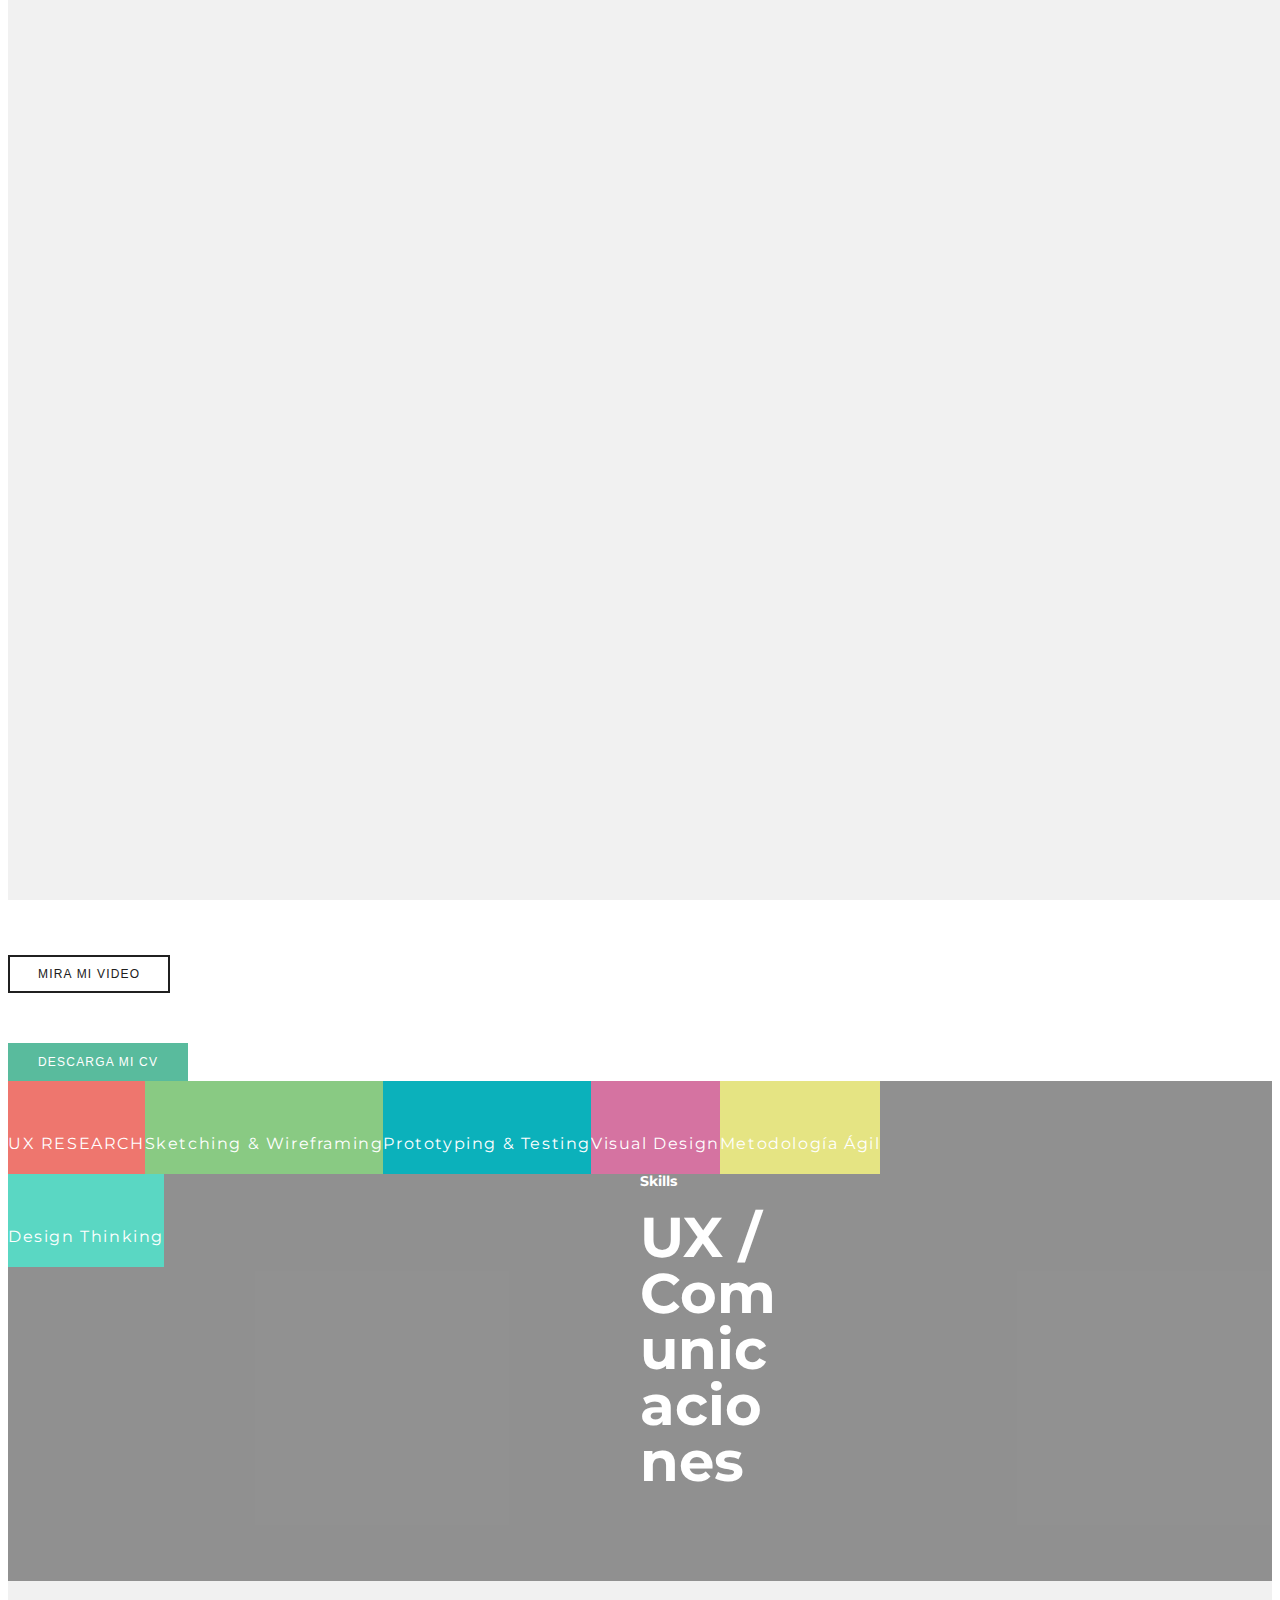
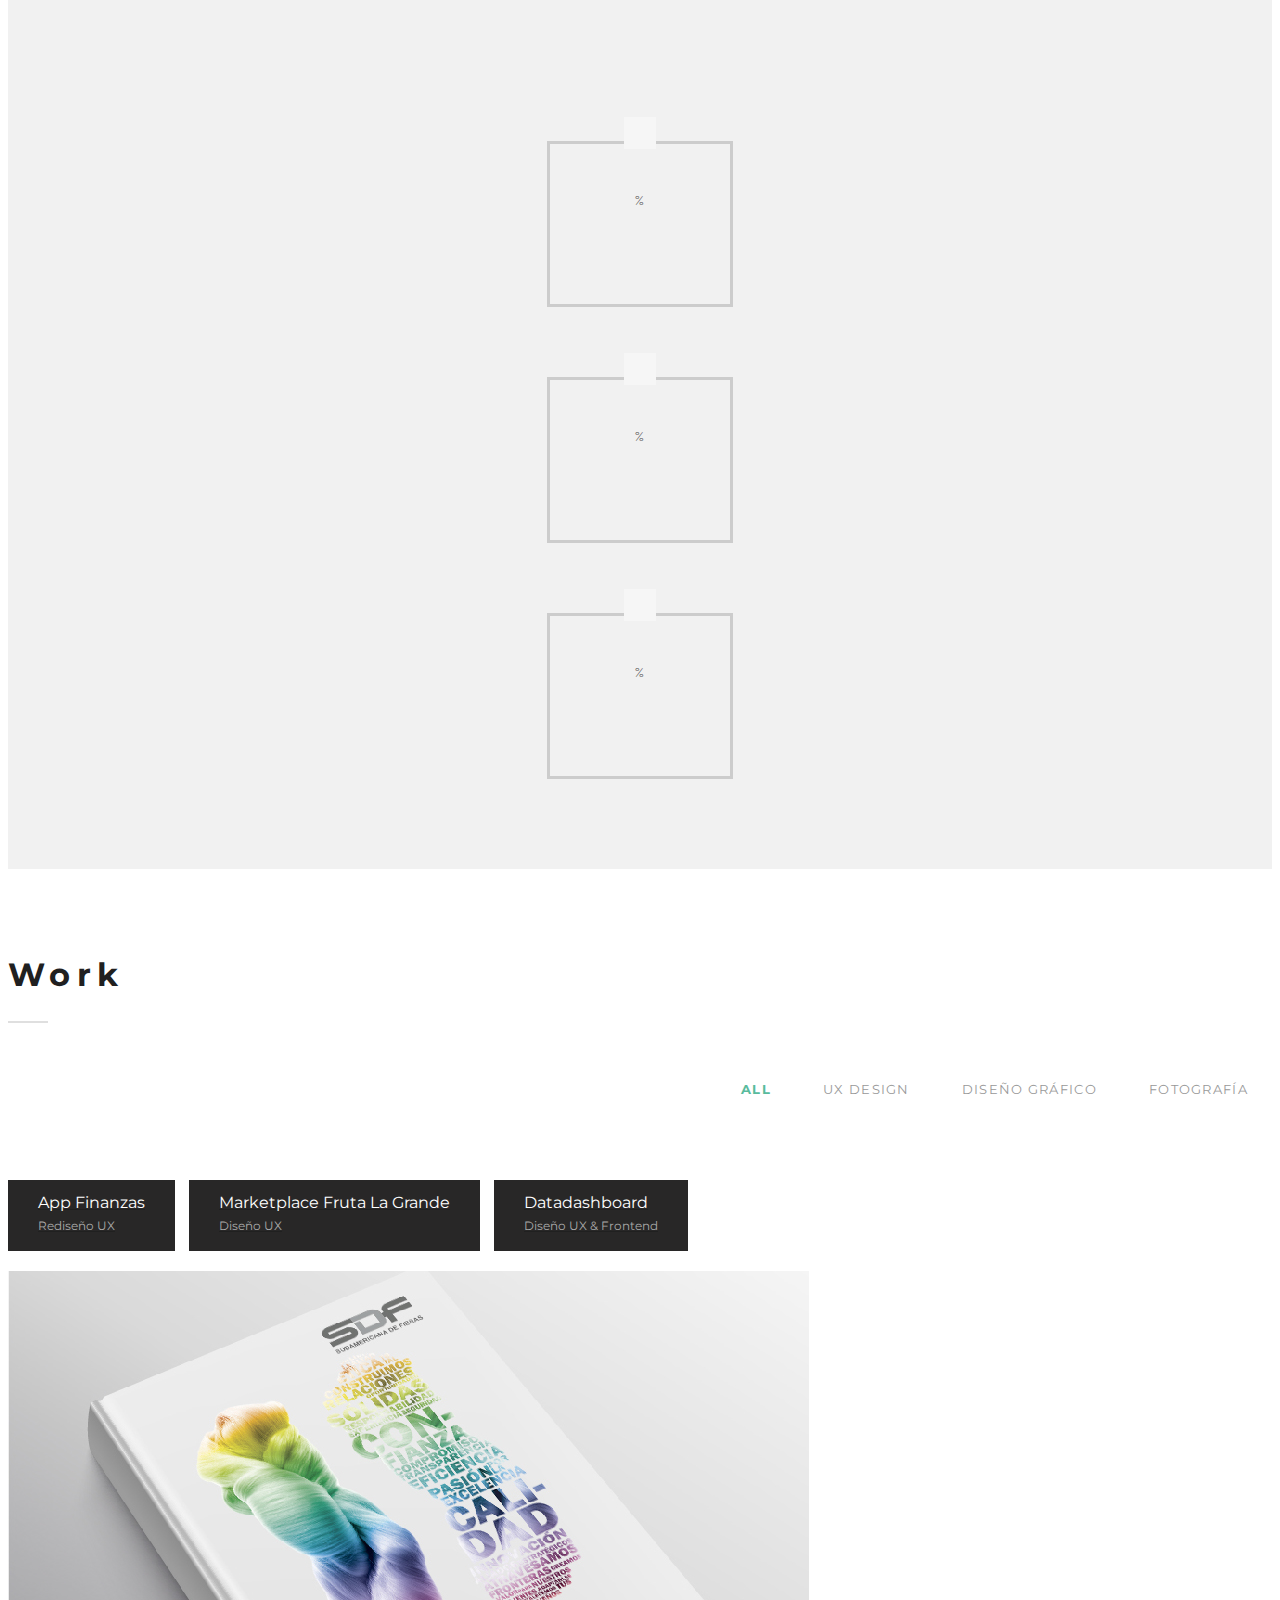
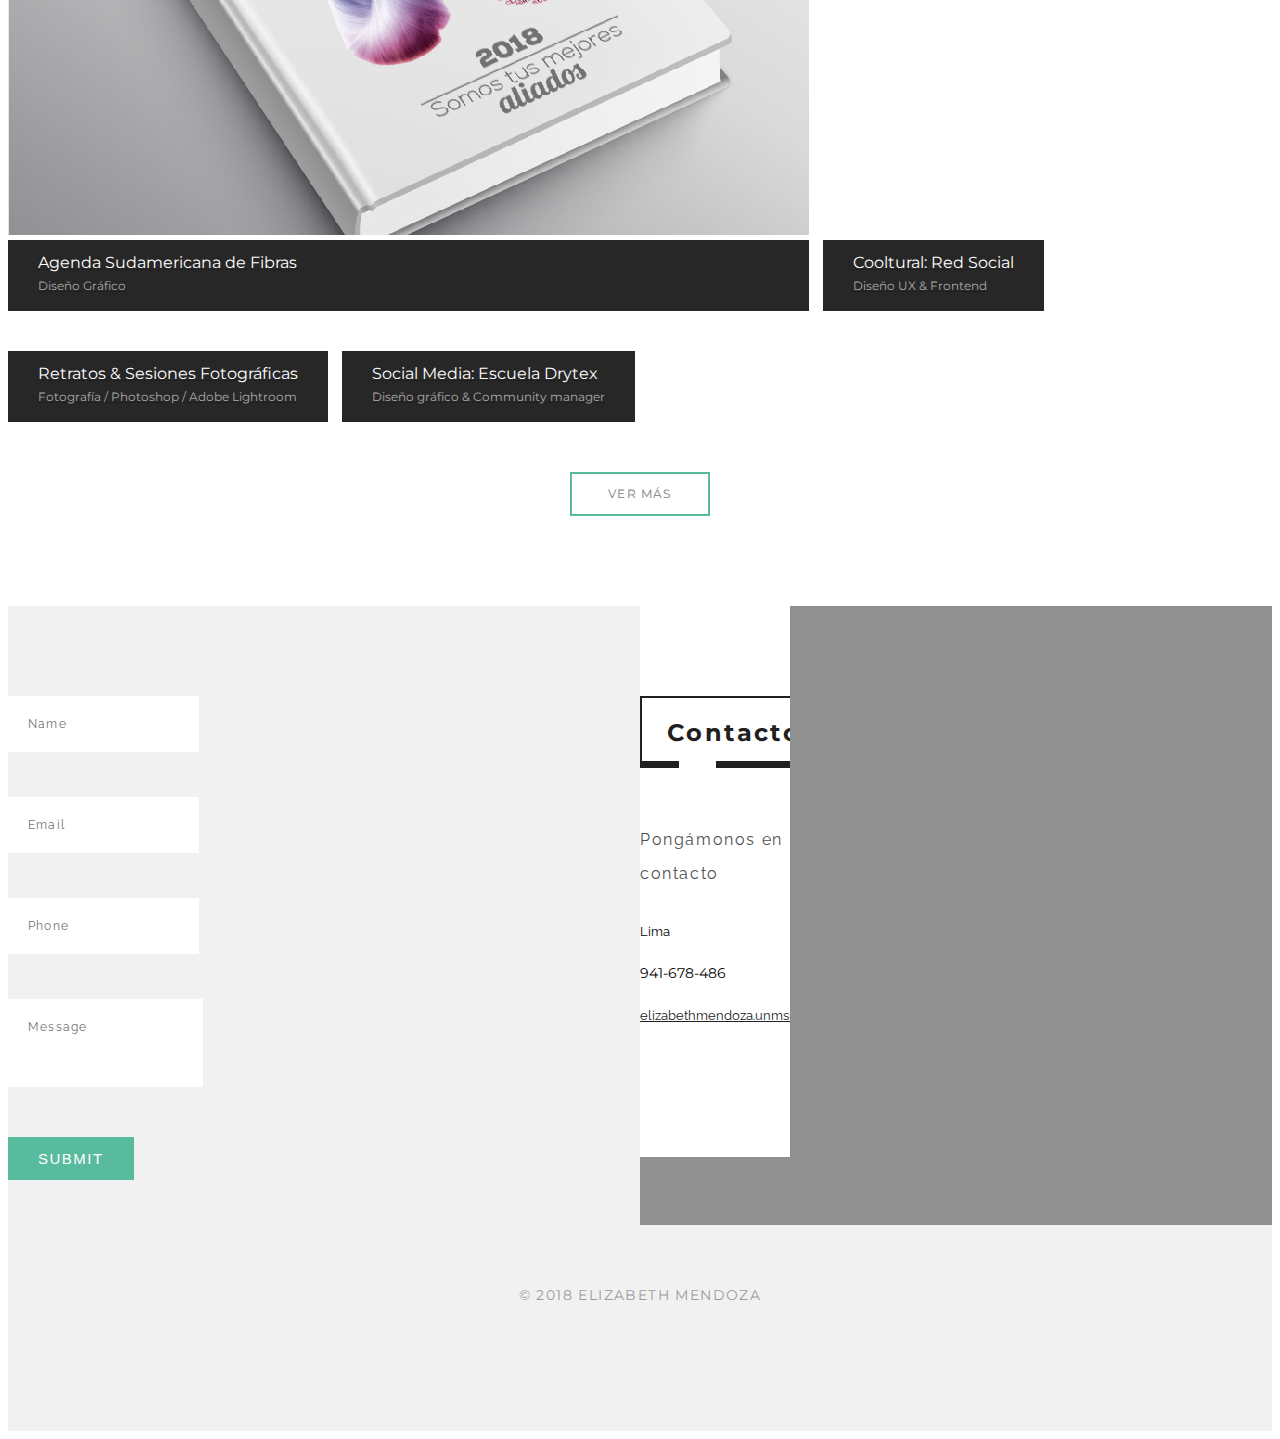
==== index.html @ 28c1a0e7 "Agregando meta tags og" ====
<!DOCTYPE html>
<html lang="en">

<head>
    <!--[if IE 9]>         <html class="ie9"> <![endif]-->
    <!-- Meta Data -->
    <!--[if IE]><meta http-equiv='X-UA-Compatible' content='IE=edge,chrome=1'><![endif]-->
    <meta name="viewport" content="width=device-width, initial-scale=1.0, maximum-scale=1.0" />
    <meta charset="utf-8" />
    <title>Elizabeth Mendoza</title>
    <!-- Core Meta Data -->
    <meta name="emendoza" content="emendoza">
    <!-- Open Graph Meta Data -->
    <meta property="og:type" content="website">
    <meta property="og:image" content="https://elment9.github.io/portfoliofinal/images/icon.png" /> 
    <!--Favicon-->
    <link rel="shortcut icon" type="image/png" href="images/icon.png" sizes="16x16">
    <link rel="shortcut icon" href="images/icon.png" type="image/x-icon" />
    <link rel="apple-touch-icon" sizes="144x144" href="images/icon.png">
    <link rel="apple-touch-icon" sizes="114x114" href="images/icon.png">
    <link rel="apple-touch-icon" sizes="72x72" href="images/icon.png">
    <link rel="apple-touch-icon" sizes="57x57" href="images/icon.png">
    <link rel="icon" type="image.png" href="images/icon.png">
    <!-- Miniatura -->
    <link href="images/icon.png" rel="image_src" />
    <!--Loader-->
    <link rel="stylesheet" href="css/preloader/preloader.css" type="text/css" />
    <!--Framework Styles-->
    <link rel="stylesheet" href="css/bootstrap/bootstrap.min.css" type="text/css" />
    <!--Icons Styles-->
    <link rel="stylesheet" href="https://use.fontawesome.com/releases/v5.3.1/css/all.css" integrity="sha384-mzrmE5qonljUremFsqc01SB46JvROS7bZs3IO2EmfFsd15uHvIt+Y8vEf7N7fWAU"
        crossorigin="anonymous">
    <link rel="stylesheet" href="css/icons/ionicons.min.css" type="text/css" />
    <!--animation-->
    <link rel="stylesheet" href="css/animate.css" type="text/css" />
    <!--Venders Styles-->
    <link rel="stylesheet" href="css/owl/owl.carousel.css" type="text/css" />
    <link rel="stylesheet" href="css/cubeportfolio/cubeportfolio.min.css" type="text/css" />
    <link rel="stylesheet" href="css/nav/navigation-top.css" type="text/css" />
    <link rel="stylesheet" href="css/scrollbar/jquery.mCustomScrollbar.css" type="text/css" />
    <link rel="stylesheet" href="css/popup/magnific-popup.css" type="text/css" />
    <link rel="stylesheet" href="css/animated-headlines/animated-headlines.css" type="text/css" />

    <!--Default Styles-->
    <link rel="stylesheet" href="css/styles.css" type="text/css" />
    <!-- LESS stylesheet for managing color presets -->
    <link rel="stylesheet" type="text/css" href="css/theme.css">
    <link rel="stylesheet" type="text/css" href="css/themes/default.css" data-color="" id="theme">

    <!--Responsive Styles-->
    <link rel="stylesheet" href="css/responsive.css" type="text/css" />
    <link rel="stylesheet" href="css/styleswitcher.css" type="text/css" />
    <link rel="stylesheet" href="css/custom-eli.css" type="text/css" />
     <!--HTML5 JS-->
    <!--[if lt IE 9]>
    <script src="http://html5shim.googlecode.com/svn/trunk/html5.js"></script>
    <![endif]-->
</head>

<body id="page" data-spy="scroll" data-target=".navbar-nav" data-offset="80" class="appear-animate">

    <!-- Preloader
          –––––––––––––––––––––––––––––––––––––––––––––––––– -->
    <div class="ip-header bgColor5">
        <div class="ip-logo">
            <img width="180px" src="https://media.giphy.com/media/xT9IgB5Q6QYqarxeIU/giphy.gif" alt="">
            <!-- <p>BIENVENID@</p> -->
        </div>
        <div class="ip-loader"> <svg class="ip-inner trans" width="60px" height="60px" viewBox="0 0 80 80">
                <path class="ip-loader-circlebg" d="M40,10C57.351,10,71,23.649,71,40.5S57.351,71,40.5,71 S10,57.351,10,40.5S23.649,10,40.5,10z" />
                <path id="ip-loader-circle" class="ip-loader-circle" d="M40,10C57.351,10,71,23.649,71,40.5S57.351,71,40.5,71 S10,57.351,10,40.5S23.649,10,40.5,10z" />
            </svg>
        </div>
    </div>
    <!--/ Preloader-->

    <!-- Style Changer
          –––––––––––––––––––––––––––––––––––––––––––––––––– -->
    <div class="sidePanel">
        <div id="panelContent">
            <h3>Estoy en Linkedin</h3>
            <div id="style-changer" class="sliding-panel">
                <ul class="list-unstyled colors-container">
                    <a href="https://www.linkedin.com/in/elizabethmendozat/" target="_blank"><i width="60px" class="icon fab fa-linkedin"></i></a>
                    <!-- <li class="color-changer"> <a data-color="dark-blue" title="blue: #5355ae" style="background: #5355ae;"></a>
                    </li>
                    <li class="color-changer"> <a data-color="red" title="green: #ed4343" style="background: #ed4343;"></a>
                    </li>
                    <li class="color-changer"> <a data-color="light-green" title="red: #59bb9d" style="background: #59bb9d;"></a>
                    </li>
                    <li class="color-changer"> <a data-color="golden" title="gold: #a79759" style="background: #a79759;"></a>
                    </li>
                    <li class="color-changer"> <a data-color="green" title="orange: #68b560" style="background: #68b560;"></a>
                    </li>
                    <li class="color-changer"> <a data-color="violet" title="purple: #9e66b9" style="background: #9e66b9;"></a>
                    </li>
                    <li class="color-changer"> <a data-color="sky-blue" title="olive: #1fa3bb" style="background: #1fa3bb;"></a>
                    </li>
                    <li class="color-changer"> <a data-color="blue" title="pink: #0a59aa" style="background: #0a59aa;"></a>
                    </li> -->
                </ul>
            </div>
        </div>
        <div id="panelHandle"> <span class="far fa-smile-wink"></span></div>
    </div>
    <!--/ Style Changer-->

    <!-- Header
          –––––––––––––––––––––––––––––––––––––––––––––––––– -->
    <header>
        <!--Navigation-->
        <nav id="nav-top">
            <div class="navbar navbar-nav navbar-fixed-top" role="navigation">
                <div class="container-fluid">
                    <div class="navbar-header">
                        <button type="button" class="navbar-toggle" data-toggle="collapse" data-target=".navbar-collapse">
                            <span></span> <span></span> <span></span> </button>
                        <a class="navbar-brand overlay-header-logo" href="#home"> <img src="images/logo/logowhite.png"
                                alt="logo" role="banner"></a> <a class="navbar-brand normal-header-logo" href="#home">
                            <img src="images/logo/logoblack.png" alt="logo" role="banner"></a> </div>
                    <div class="collapse navbar-collapse navbar-right" id="navigation-menu">
                        <ul class="nav navbar-nav">
                            <li class="active home"><a href="#home">Home</a></li>
                            <li><a href="#about-us">Sobre mi</a></li>
                            <li><a href="#services">Mis habilidades</a></li>
                            <li><a href="#portfolio">Proyectos</a></li>
                            <li><a href="#contact">Contacto</a></li>
                            <!-- <li><a href="http://themeforest.net/item/engage-one-page-for-agency-interior-portfolio/12128981">Buy</a></li> -->

                        </ul>
                    </div>
                </div>
            </div>
        </nav>
        <!--/ Navigation-->
    </header>
    <!--/ Header -->

    <div id="pageWrapper" class="en-portfolio">
        <!-- Content Wrapper
          –––––––––––––––––––––––––––––––––––––––––––––––––– -->
        <div class="contentWrapper">
            <!-- Home Section
          –––––––––––––––––––––––––––––––––––––––––––––––––– -->
            <section id="home" class="mainBanner banner-2 parallax clearfix" data-background="images/slider/20.jpg">
                <div class="parallax-overlay bg-strip"></div>
                <div class="container-fluid">
                    <div class="row">
                        <div class="col-lg-8 col-md-8 col-md-offset-2">
                            <div class="mainBanner-content text-center text-uppercase">
                                <p>HOLA, SOY</p>
                                <h1>ELIZABETH</h1>
                                <!-- <p><span>A Freelance</span> <span id="js-rotating" data-animation="rotateInDownLeft">Designer,
                                        Developer, Consultant, Artist</span> </p> -->
                                <p>Diseño experiencias intuitivas para transformar el mundo</p>
                                <a href="#about-us" class="btn-bdr move marT50">¡EMPECEMOS!</a> <span class="downArrow"><img
                                        src="images/others/down-arrow.png" alt="down arrow"></span>
                            </div>
                        </div>
                    </div>
                </div>
            </section>
            <!--/ Home Section-->

            <!-- About us
          –––––––––––––––––––––––––––––––––––––––––––––––––– -->
            <section id="about-us" class="clearfix">
                <div class="container">
                    <div class="row row-padding">
                        <div class="col-sm-5 col-sm-offset-7">
                            <!--Section Title-->
                            <div class="heading wow fadeIn" data-wow-delay=".2s" data-wow-duration="1s">
                                <div class="title-style-3">
                                    <h2 class="text-uppercase"> Conóceme</h2>
                                    <span class="title-spt"></span>
                                </div>
                                <p>UX Designer por Laboratoria. Comunicadora Social con experiencia en medios, agencias
                                    de comunicación y organizaciones del sector privado.</p>
                                <p>Me apasiona aprender algo nuevo cada día y diseñar soluciones que puedan impactar,
                                    de forma positiva, en la experiencia digital de las personas.</p>
                                <p>La perseverancia, la curiosidad y la empatía me definen. Trabajo muy bien en equipo
                                    y me adapto a diferentes situaciones. Me gusta el arte, la fotografía, los viajes y
                                    la música.</p>
                            </div>
                            <div class="text-center progress-wrapper marT50 wow fadeIn">
                                <a href="http://vimeo.com/14912890" class="cbp-caption cbp-lightbox"><input type="submit"
                                        class="submit btn btn-dark" value="Mira mi video"></a>
                            </div>
                            <div class="text-center progress-wrapper marT50 wow fadeIn">
                                <a href="https://drive.google.com/file/d/1QUHugCWoCpnJ5gyFdbjuTIOd7I9IrKCa/view?usp=sharing" target="_blank"><input type="submit"
                                        class="submit btn btn-dark" id="cv-btn" value="Descarga mi CV"></a>
                            </div>

                            <!--/ Section Title-->
                            <!--Progress bar-->
                            <!-- <div class="col-sm-11">
                                <div class="progress-wrapper marT50 wow fadeIn" data-wow-delay=".2s" data-wow-duration="1s">
                                    <h5>I AM GOOD AT</h5>
                                    <div class="skills marT50">
                                        <ul class="skill-bar">
                                            <li class="active progress">
                                                <div class="skill-bar-wrap">
                                                    <div data-width="80" class="progress-bar text-uppercase" data-name="Branding"></div>
                                                </div>
                                            </li>
                                            <li class="active progress">
                                                <div class="skill-bar-wrap">
                                                    <div data-width="100" class="progress-bar text-uppercase" data-name="Web Design"></div>
                                                </div>
                                            </li>
                                            <li class="active progress">
                                                <div class="skill-bar-wrap">
                                                    <div data-width="85" class="progress-bar text-uppercase" data-name="Graphic Design">
                                                    </div>
                                                </div>
                                            </li>
                                        </ul>
                                    </div>
                                </div>
                            </div> -->
                            <!--/ Progress bar-->
                        </div>
                    </div>
                </div>
                <!--Left Image-->
                <div class="col-sm-6 hidden-xs leftAl img-holder-2 wow fadeIn" data-wow-delay=".4s" data-wow-duration=".8s"
                    data-background="images/others/elizabeth.png"></div>
                <!--/ Left Image-->
            </section>
            <!--/ About us-->


            <!-- Services Section
          –––––––––––––––––––––––––––––––––––––––––––––––––– -->
            <section id="services" class="parallax clearfix split" data-background="images/parallaxbg/20.jpg">
                <div class="parallax-overlay bg-strip"></div>
                <div class="container-fluid">
                    <div class="row">
                        <div class="container backDivLeft bg-none">
                            <div class="split-section-headings pull-left bg-none">
                                <div class="row-padding">
                                    <div class="col-md-10">
                                        <!--Section Title text-left-->
                                        <div class="heading text-left">
                                            <div class="title-style-2 wow fadeIn" data-wow-delay=".2s"
                                                data-wow-duration="1s">
                                                <div class="title white">
                                                    <h2 class="text-uppercase white"> Skills</h2>
                                                </div>
                                                <span class="tagLine text-uppercase white"> UX /<br>
                                                    Comunicaciones</span> <span class="title-spt"></span>
                                            </div>
                                        </div>
                                        <!--/ Section Title text-left-->
                                        <p class="font20 white">Aprendo, implento, itero. Esto es lo que puedo hacer en tu organización</p>
                                    </div>
                                </div>
                            </div>
                        </div>
                        <div class="split-section-content pull-right">
                            <!--Box Listing-->
                            <div id="services-block" class="clearfix">
                                <ul class="boxListing services-clr">
                                    <!--Service One-->
                                    <li class="col-sm-4 col-xs-12 boxItem">
                                        <div class="service-box-style">
                                            <div class="content-service wow fadeIn" data-wow-delay="0.5s"
                                                data-wow-duration=".7s">
                                                <div class="icon"><img src="images/skills/1.png" alt=""></div>
                                                <h5 class="white text-uppercase">UX RESEARCH</h5>
                                            </div>
                                            <div class="content-hover black-trans">
                                                <div class="ts-table">
                                                    <div class="ts-table-cell">
                                                        <h5 class="white text-uppercase marB0">UX RESEARCH</h5>
                                                        <span class="underline cntr white"></span>
                                                        <p class="white">Obtenemos y analizamos información de los usuarios y el negocio. La piedra angular del diseño UX.</p>
                                                    </div>
                                                </div>
                                            </div>
                                        </div>
                                    </li>
                                    <!--/ Service One-->
                                    <!--Service Two-->
                                    <li class="col-sm-4 col-xs-12 boxItem">
                                        <div class="service-box-style">
                                            <div class="content-service wow fadeIn" data-wow-delay="0.8s"
                                                data-wow-duration=".7s">
                                                <div class="icon"><img src="images/skills/2.png" alt=""></div>
                                                <h5 class="white text-uppercase">Sketching & Wireframing</h5>
                                            </div>
                                            <div class="content-hover black-trans">
                                                <div class="ts-table">
                                                    <div class="ts-table-cell">
                                                        <h5 class="white text-uppercase marB0">Sketching & Wireframing</h5>
                                                        <span class="underline cntr white"></span>
                                                        <p class="white">Desarrollo esquemas y bocetos que nos aproximan, de forma rápida, a nuestra solución.</p>
                                                    </div>
                                                </div>
                                            </div>
                                        </div>
                                    </li>
                                    <!--/ Service Two-->
                                    <!--Service Three-->
                                    <li class="col-sm-4 col-xs-12 boxItem">
                                        <div class="service-box-style">
                                            <div class="content-service wow fadeIn" data-wow-delay="1s"
                                                data-wow-duration=".7s">
                                                <div class="icon"><img src="images/skills/3.png" alt=""></div>
                                                <h5 class="white text-uppercase">Prototyping & Testing</h5>
                                            </div>
                                            <div class="content-hover black-trans">
                                                <div class="ts-table">
                                                    <div class="ts-table-cell">
                                                        <h5 class="white text-uppercase marB0">Prototyping & Testing</h5>
                                                        <span class="underline cntr white"></span>
                                                        <p class="white">Validamos nuestras posibles soluciones con usuarios. ¡Empieza la iteración!</p>
                                                    </div>
                                                </div>
                                            </div>
                                        </div>
                                    </li>
                                    <!--/ Service Three-->
                                    <!--Service Four-->
                                    <li class="col-sm-4 col-xs-12 boxItem">
                                        <div class="service-box-style">
                                            <div class="content-service wow fadeIn" data-wow-delay="1.2s"
                                                data-wow-duration=".7s">
                                                <div class="icon"><img src="images/skills/4.png" alt=""></div>
                                                <h5 class="white text-uppercase">Visual Design</h5>
                                            </div>
                                            <div class="content-hover black-trans">
                                                <div class="ts-table">
                                                    <div class="ts-table-cell">
                                                        <h5 class="white text-uppercase marB0">Visual Design</h5>
                                                        <span class="underline cntr white"></span>
                                                        <p class="white">Creación de todo tipo de material audiovisual: piezas gráficas, fotografía y video.</p>
                                                    </div>
                                                </div>
                                            </div>
                                        </div>
                                    </li>
                                    <!--/ Service Four-->
                                    <!--Service Five-->
                                    <li class="col-sm-4 col-xs-12 boxItem">
                                        <div class="service-box-style">
                                            <div class="content-service wow fadeIn" data-wow-delay="1.5s"
                                                data-wow-duration=".7s">
                                                <div class="icon"><img src="images/skills/5.png" alt=""></div>
                                                <h5 class="white text-uppercase">Metodología Ágil</h5>
                                            </div>
                                            <div class="content-hover black-trans">
                                                <div class="ts-table">
                                                    <div class="ts-table-cell">
                                                        <h5 class="white text-uppercase marB0">Metodología Ágil</h5>
                                                        <span class="underline cntr white"></span>
                                                        <p class="white">Brinda mayor valor a los procesos y a la toma de decisiones en el desarrollo. El objetivo: Diseño centrado en el humano.</p>
                                                    </div>
                                                </div>
                                            </div>
                                        </div>
                                    </li>
                                    <!--/ Service Five-->
                                    <!--Service Six-->
                                    <li class="col-sm-4 col-xs-12 boxItem">
                                        <div class="service-box-style">
                                            <div class="content-service wow fadeIn" data-wow-delay="1.8s"
                                                data-wow-duration=".7s">
                                                <div class="icon"><img src="images/skills/6.png" alt=""></div>
                                                <h5 class="white text-uppercase">Design Thinking</h5>
                                            </div>
                                            <div class="content-hover black-trans">
                                                <div class="ts-table">
                                                    <div class="ts-table-cell">
                                                        <h5 class="white text-uppercase marB0">Design Thinking</h5>
                                                        <span class="underline cntr white"></span>
                                                        <p class="white">Enfoque de innovación que permite integrar las necesidades de los usuarios, la tecnología y el modelo de negocio.</p>
                                                    </div>
                                                </div>
                                            </div>
                                        </div>
                                    </li>
                                    <!--Service Six-->
                                </ul>
                            </div>
                            <!--/ Box Listing-->
                        </div>
                    </div>
                </div>
            </section>
            <!--Services Section-->


            <!-- Parallax Section
          –––––––––––––––––––––––––––––––––––––––––––––––––– -->
            <section id="parallax-section-1" class="parallax bgColor1 clearfix">
                <div class="container">
                    <div class="row row-padding">
                        <!-- couter1 -->
                        <div class="col-sm-4 text-center wow fadeInUp" data-wow-delay=".3s" data-wow-duration=".9s">
                            <!-- <h5 class="text-uppercase">Figma</h5> -->
                            <div class="icon"><img src="images/skills/f.png" alt=""></div>
                            <div class="counter-2">
                                <!--Separatar-->
                                <span class="spt-light"></span>
                                <!-- Factor Area -->
                                <div class="fact-number" data-to="80">
                                    <!-- Factor -->
                                    <div class="factor counter-value"></div>
                                    <!-- Factor Description -->
                                    <p class="counter-name text-uppercase">%</p>
                                </div>
                                <!-- End Factor Area -->
                            </div>
                        </div>
                        <!-- couter2 -->
                        <div class="col-sm-4 text-center wow fadeInUp" data-wow-delay=".6s" data-wow-duration=".9s">
                            <!-- <h5 class="text-uppercase">Marvel APP</h5> -->
                            <div class="icon"><img src="images/skills/m.png" alt=""></div>
                            <div class="counter-2">
                                <!--Separatar-->
                                <span class="spt-light"></span>
                                <!-- Factor Area -->
                                <div class="fact-number" data-to="87">
                                    <!-- Factor -->

                                    <div class="factor counter-value"></div>
                                    <!-- <span class="dollar font2">$</span> -->
                                    <!-- Factor Description -->
                                    <p class="counter-name text-uppercase">%</p>
                                </div>
                                <!-- End Factor Area -->
                            </div>
                        </div>
                        <!-- couter3 -->
                        <div class="col-sm-4 text-center wow fadeInUp" data-wow-delay=".9s" data-wow-duration=".9s">
                            <!-- <h5 class="text-uppercase">Illustrator & Photoshop</h5> -->
                            <div class="icon"><img src="images/skills/ps.png" alt=""></div>
                            <div class="counter-2 last">
                                <!--Separatar-->
                                <span class="spt-light"></span>
                                <!-- Factor Area -->
                                <div class="fact-number" data-to="90">
                                    <!-- Factor -->
                                    <div class="factor counter-value"></div>
                                    <!-- Factor Description -->
                                    <p class="counter-name text-uppercase">%</p>
                                </div>
                                <!-- End Factor Area -->
                            </div>
                        </div>
                    </div>
                </div>
            </section>
            <!--/ Parallax Section-->

            <!-- Portfolio Section
          –––––––––––––––––––––––––––––––––––––––––––––––––– -->
            <section id="portfolio" class="clearfix bgColor2">
                <div class="container">
                    <div class="row row-padding">
                        <div class="col-md-6">
                            <!--Section Title-->
                            <div class="heading wow fadeIn" data-wow-delay=".2s" data-wow-duration="1s">
                                <div class="title-style-3">
                                    <h2 class="text-uppercase"> Work</h2>
                                    <span class="title-spt"></span>
                                </div>
                            </div>
                            <!--/Section Title-->
                        </div>
                        <div class="col-md-6 wow fadeInUp" data-wow-delay=".5s" data-wow-duration=".7s">
                            <div id="filters-container" class="cbp-l-filters-alignRight filters-2">
                                <div data-filter="*" class="cbp-filter-item-active cbp-filter-item"> all </div>
                                <div data-filter=".ux" class="cbp-filter-item"> UX Design </div>
                                <div data-filter=".design" class="cbp-filter-item"> Diseño Gráfico </div>
                                <div data-filter=".photo" class="cbp-filter-item"> Fotografía </div>
                            </div>
                        </div>
                        <div class="col-md-12">
                            <!--Grid Container-->
                            <div id="portfolio-grid-container" class="cbp-l-grid-projects marT15" data-caption="overlayBottomReveal"
                                data-animation="slideLeft" data-gaphorizontal="38" data-gapvertical="50" data-logo="images/logo/logoblack.png">
                                <!--Project 1-->
                                <div class="cbp-item ux"> <a href="ajax/ajax-page-image-slider.html" class="cbp-caption cbp-singlePage">
                                        <div class="cbp-caption-defaultWrap"> <img src="images/portfolio/1.png" alt="">
                                        </div>
                                        <div class="cbp-caption-activeWrap">
                                            <div class="cbp-l-caption-alignLeft">
                                                <div class="cbp-l-caption-body">
                                                    <div class="cbp-l-caption-title">App Finanzas</div>
                                                    <div class="cbp-l-caption-desc">Rediseño UX</div>
                                                </div>
                                            </div>
                                        </div>
                                    </a> </div>
                                <!--/ Project 1-->
                                <!--Project 2-->
                                <div class="cbp-item ux"> <a href="ajax/ajax-page-image-slider.html" class="cbp-caption cbp-singlePage">
                                        <div class="cbp-caption-defaultWrap"> <img src="images/portfolio/2.png" alt="">
                                        </div>
                                        <div class="cbp-caption-activeWrap">
                                            <div class="cbp-l-caption-alignLeft">
                                                <div class="cbp-l-caption-body">
                                                    <div class="cbp-l-caption-title">Marketplace Fruta La Grande</div>
                                                    <div class="cbp-l-caption-desc">Diseño UX</div>
                                                </div>
                                            </div>
                                        </div>
                                    </a> </div>
                                <!--/ Project 2-->
                                <!--Project 3-->
                                <div class="cbp-item ux"> <a href="ajax/ajax-page-single-video.html" class="cbp-caption cbp-singlePage">
                                        <div class="cbp-caption-defaultWrap"> <img src="images/portfolio/3.png" alt="">
                                        </div>
                                        <div class="cbp-caption-activeWrap">
                                            <div class="cbp-l-caption-alignLeft">
                                                <div class="cbp-l-caption-body">
                                                    <div class="cbp-l-caption-title">Datadashboard</div>
                                                    <div class="cbp-l-caption-desc">Diseño UX & Frontend</div>
                                                </div>
                                            </div>
                                        </div>
                                    </a> </div>
                                <!--/ Project 3-->
                                <!--Project 4-->
                                <div class="cbp-item design"> <a href="https://www.behance.net/gallery/61147503/Sudamericana-de-Fibras-Propuesta-Portada-Agenda-2018" target="_blank"  class="cbp-caption">
                                        <div class="cbp-caption-defaultWrap"> <img src="images/portfolio/design.jpg"
                                                alt="">
                                        </div>
                                        <div class="cbp-caption-activeWrap">
                                            <div class="cbp-l-caption-alignLeft">
                                                <div class="cbp-l-caption-body">
                                                    <div class="cbp-l-caption-title">Agenda Sudamericana de Fibras</div>
                                                    <div class="cbp-l-caption-desc">Diseño Gráfico</div>
                                                </div>
                                            </div>
                                        </div>
                                    </a> </div>
                                <!--/ Project 4-->
                                <!--Project 5-->
                                <div class="cbp-item ux"> <a href="ajax/big/5-big.jpg" class="cbp-caption cbp-lightbox">
                                        <div class="cbp-caption-defaultWrap"> <img src="images/portfolio/4.png" alt="">
                                        </div>
                                        <div class="cbp-caption-activeWrap">
                                            <div class="cbp-l-caption-alignLeft">
                                                <div class="cbp-l-caption-body">
                                                    <div class="cbp-l-caption-title">Cooltural: Red Social</div>
                                                    <div class="cbp-l-caption-desc">Diseño UX & Frontend</div>
                                                </div>
                                            </div>
                                        </div>
                                    </a> </div>
                                <!--/ Project 5-->
                                <!--Project 6-->
                                <div class="cbp-item photo"> <a href="https://www.behance.net/gallery/65073807/Fotografia-Sesiones-y-retratos" target="_blank"  class="cbp-caption">
                                        <div class="cbp-caption-defaultWrap"> <img src="images/portfolio/foto_1.png"
                                                alt="">
                                        </div>
                                        <div class="cbp-caption-activeWrap">
                                            <div class="cbp-l-caption-alignLeft">
                                                <div class="cbp-l-caption-body">
                                                    <div class="cbp-l-caption-title">Retratos & Sesiones Fotográficas</div>
                                                    <div class="cbp-l-caption-desc">Fotografía / Photoshop / Adobe Lightroom</div>
                                                </div>
                                            </div>
                                        </div>
                                    </a> </div>
                                <!--/ Project 6-->
                                <!--Project 7-->
                                <div class="cbp-item design"> <a href="https://www.behance.net/gallery/65064619/Diseno-Community-Manager-Escuela-Drytex-SDF" target="_blank"  class="cbp-caption">
                                        <div class="cbp-caption-defaultWrap"> <img src="images/portfolio/design_1.png"
                                                alt="">
                                        </div>
                                        <div class="cbp-caption-activeWrap">
                                            <div class="cbp-l-caption-alignLeft">
                                                <div class="cbp-l-caption-body">
                                                    <div class="cbp-l-caption-title">Social Media: Escuela Drytex</div>
                                                    <div class="cbp-l-caption-desc">Diseño gráfico & Community manager</div>
                                                </div>
                                            </div>
                                        </div>
                                    </a> </div>
                                <!--/ Project 7-->

                            </div>

                            <!--Load more-->

                            <div class="cbp-l-loadMore-button"> <a class="cbp-l-loadMore-button-link btn btn-dark" href="ajax/loadMore-3.html">
                                    <span class="cbp-l-loadMore-button-defaultText">VER MÁS</span> <span class="cbp-l-loadMore-button-loadingText">VAMOS POR MÁS...</span>
                                    <span class="cbp-l-loadMore-button-noMoreLoading">MORE PROJECTS ARE COMING</span> </a> </div>
                            <!--/ Load more-->
                        </div>
                    </div>
                </div>
            </section>
            <!--/ Portfolio Section-->


            <!-- Contact Section
          –––––––––––––––––––––––––––––––––––––––––––––––––– -->
            <section id="contact" class="parallax clearfix ipad-view split bgColor1" data-background="images/parallaxbg/13.jpg">
                <div class="parallax-overlay bg-strip"></div>
                <div class="container-fluid">
                    <div class="row">
                        <div class="container backDivLeft">
                            <div class="split-section-headings pull-left">
                                <div class="row-padding">
                                    <div class="col-md-10">
                                        <!--Section Title-->
                                        <div class="heading wow fadeInLeft" data-wow-delay=".4s" data-wow-duration=".8s">
                                            <div class="title-style-1 title-left trans-bdr-left">
                                                <h2 class="text-uppercase"> Contacto</h2>
                                                <span class="spt"></span>
                                            </div>
                                            <p>Pongámonos en contacto</p>
                                        </div>
                                        <!--/ Section Title-->
                                        <ul class="infoContact wow fadeInLeft" data-wow-delay=".2s" data-wow-duration=".8s">
                                            <li><span class="icon fas fa-map-marker"></span>Lima</li>
                                            <li><span class="icon fas fa-phone"></span> <span class="number">941-678-486</span></li>
                                            <li><span class="icon fas fa-envelope"></span> <a href="https://plus.google.com/u/0/115052824033741376306">elizabethmendoza.unmsm@gmail.com</a></li>
                                        </ul>
                                    </div>
                                </div>
                            </div>
                        </div>
                        <div class="split-section-content pull-right">
                            <div class="row-padding paddb0">
                                <div id="contact-form" class="contact-form-wrapper contact-form-corp  wow fadeInRight"
                                    data-wow-delay=".4s" data-wow-duration=".8s">
                                    <!--Contact Form-->
                                    <div class="map-overlay col-sm-8 col-sm-offset-2 col-xs-10 col-xs-offset-1 clearfix">
                                        <form action="php/contact.php" method="post" id="contactform" class="contact-form clearfix">
                                            <!--Input Field-->
                                            <div class="form-group">
                                                <div class="visible input-group">
                                                    <input type="text" class="form-control" id="name" name="name"
                                                        placeholder="Name">
                                                </div>
                                            </div>
                                            <!--/ Input Field-->
                                            <!--Input Field-->
                                            <div class="form-group">
                                                <div class="visible input-group">
                                                    <input type="text" class="form-control" id="email" name="email"
                                                        placeholder="Email">
                                                </div>
                                            </div>
                                            <!--/ Input Field-->
                                            <!--Input Field-->
                                            <div class="form-group">
                                                <div class="visible input-group">
                                                    <input type="text" class="form-control" id="phone" name="phone"
                                                        placeholder="Phone">
                                                </div>
                                            </div>
                                            <!--/ Input Field-->
                                            <div class="noMP">
                                                <div class="col-md-8 col-sm-12">
                                                    <!--Input Field-->
                                                    <div class="form-group">
                                                        <div class="visible input-group">
                                                            <textarea class="form-control" rows="3" id="comments" name="comments"
                                                                placeholder="Message"></textarea>
                                                        </div>
                                                        <!--/ Input Field-->
                                                    </div>
                                                </div>
                                                <div class="col-md-4 col-sm-7 col-xs-9">
                                                    <!--Input Field-->
                                                    <div class="form-group text-right">
                                                        <input type="submit" class="submit btn btn-dark" value="Submit">
                                                    </div>
                                                    <!--/ Input Field-->
                                                </div>
                                            </div>
                                        </form>
                                    </div>
                                    <div class="clearfix"></div>
                                </div>
                            </div>
                            <!--Map Toggle Button-->
                            <!-- <div class="switch dark">
                                <button class="radio"> <span class="icon ion-android-pin"></span> </button>
                            </div> -->
                            <!--/ Map Toggle Button-->
                            <!--Google Map-->
                            <div id="googleMap" class="clearfix"></div>
                            <!-- / Google Map-->
                        </div>
                        <!--Left Image-->
                        <div class="space-cover bgColor1 leftAl img-holder-2"> </div>
                        <!--/ Left Image-->
                    </div>
                </div>
            </section>
        </div>
        <!--/ Content Wrapper-->
    </div>

    <!-- Footer
          –––––––––––––––––––––––––––––––––––––––––––––––––– -->
    <footer class="clearfix bgColor5" id="page_footer">
        <div class="container text-center">
            <div class="row">
                <!--Footer Copy-->
                <h5 class="copyright text-uppercase">&copy; 2018 ELIZABETH MENDOZA</h5>
                <!--/ Footer Copy-->
                <!--Footer Social Icon-->
                <ul class="footer-socials clearfix">
                    <!-- <li><a href="#" class="foo_social"><i class="fa fa-facebook"></i></a></li> -->
                    <li><a href="https://www.linkedin.com/in/elizabethmendozat/" target="_blank" class="foo_social"><i
                                class="fab fa-linkedin-in"></i></a></li>
                    <li><a href="https://github.com/elment9" class="foo_social" target="_blank"><i class="fab fa-github"></i></a></li>
                    <li><a href="https://www.behance.net/elizabethmendozat" class="foo_social" target="_blank"><i class="fab fa-behance"></i></a></li>
                    <li><a href="https://medium.com/@elizabethmendoza_10036" class="foo_social" target="_blank"><i
                                class="fab fa-medium-m"></i></a></li>
                </ul>
                <!--/ Footer Social Icon-->
            </div>
        </div>
    </footer>
    <!--/ Footer-->

    <!-- scripts
          –––––––––––––––––––––––––––––––––––––––––––––––––– -->
    <script type="text/javascript" src="https://code.jquery.com/jquery-latest.min.js"></script>
    <script type="text/javascript" src="js/plugins/plugin.js"></script>
    <script type="text/javascript" src="js/custom.js"></script>
    <script type="text/javascript" src="js/styleswitcher.js"></script>
    <!--/ scripts-->
</body>
<!-- Monitoring performance to make your website faster. If you want to opt-out, please contact web hosting support. -->
<script>'undefined' === typeof _trfq || (window._trfq = []); 'undefined' === typeof _trfd && (window._trfd = []), _trfd.push({ 'tccl.baseHost': 'secureserver.net' }), _trfd.push({ 'ap': 'cpsh' }, { 'server': 'p3plcpnl0125' }) 
</script>
<script src='https://img1.wsimg.com/tcc/tcc_l.combined.1.0.6.min.js'></script>


</html>
---- css/preloader/preloader.css ----
/* preloader.css */
.ip-header {
    position: fixed;
    top: 0;
    z-index: 1050;
    min-height: 480px;
    width: 100%;
    height: 100%;
    background: #f1f1f1;
    text-align: center;
}

.ip-header h1 {
    margin: 0;
}

.ip-logo,
.ip-loader {
    position: absolute;
    left: 0;
    width: 100%;
    opacity: 0;
    cursor: default;
    pointer-events: none;
}

.ip-logo {
    top: 10%;
    height: 100%;
    -webkit-transform: translate3d(0,25%,0);
    transform: translate3d(0,25%,0);
}

.ip-loader {
    bottom: 30%;
}

.ip-header .ip-inner {
    display: block;
    margin: 0 auto;
}

.ip-header .ip-logo svg {
    
}

.ip-header .ip-logo svg path {
    fill: #a79759;
}

.ip-header .ip-loader svg path {
    fill: none;
    stroke-width: 6;
}

.ip-header .ip-loader svg path.ip-loader-circlebg {
    stroke: #ddd;
}

.ip-header .ip-loader svg path.ip-loader-circle {
    -webkit-transition: stroke-dashoffset 0.2s;
    transition: stroke-dashoffset 0.2s;
    stroke: #a79759;
}


/* Animations */

/* Initial animation of header elements */
.loading .ip-logo,
.loading .ip-loader {
    opacity: 1;
    -webkit-animation: animInitialHeader 1s cubic-bezier(0.7,0,0.3,1) both;
    animation: animInitialHeader 1s cubic-bezier(0.7,0,0.3,1) both;
}

.loading .ip-loader {
    -webkit-animation-delay: 0.2s;
    animation-delay: 0.2s;
}

@-webkit-keyframes animInitialHeader {
    from { opacity: 0; -webkit-transform: translate3d(0,800px,0); }
}

@keyframes animInitialHeader {
    from { opacity: 0; -webkit-transform: translate3d(0,800px,0); transform: translate3d(0,800px,0); }
}

/* Header elements when loading finishes */
.loaded .ip-logo{
    opacity: 1;

}


.loaded .ip-loader {
    opacity: 1;
}



.loaded .ip-logo {
    -webkit-animation: animLoadedLoader 1s cubic-bezier(0.7,0,0.3,1) forwards;
    animation: animLoadedLoader 1s cubic-bezier(0.7,0,0.3,1) forwards;
}



@-webkit-keyframes animLoadedLogo {
    to { -webkit-transform: translate3d(0,100%,0) translate3d(0,50px,0) scale3d(0.65,0.65,1); }
}

@keyframes animLoadedLogo {
    to { -webkit-transform: translate3d(0,100%,0) translate3d(0,50px,0) scale3d(0.65,0.65,1); transform: translate3d(0,100%,0) translate3d(0,50px,0) scale3d(0.65,0.65,1); }
}

.loaded .ip-loader {
    -webkit-animation: animLoadedLoader 1s cubic-bezier(0.7,0,0.3,1) forwards;
    animation: animLoadedLoader 1s cubic-bezier(0.7,0,0.3,1) forwards;
}

@-webkit-keyframes animLoadedLoader {
    to { opacity: 0; -webkit-transform: translate3d(0,-100%,0) scale3d(0.3,0.3,1); }
}

@keyframes animLoadedLoader {
    to { opacity: 0; -webkit-transform: translate3d(0,-100%,0) scale3d(0.3,0.3,1); transform: translate3d(0,-100%,0) scale3d(0.3,0.3,1); }
}

/* Change the color of the logo */
.loaded .ip-logo svg path {
    -webkit-transition: all 0.5s ease 0.3s;
    transition: all 0.5s ease 0.3s;
    fill: #fff;
}

/* Header animation when loading finishes */
.loaded .ip-header {
    -webkit-animation: animLoadedHeader 1s cubic-bezier(0.7,0,0.3,1) forwards;
    animation: animLoadedHeader 1s cubic-bezier(0.7,0,0.3,1) forwards;
}

@-webkit-keyframes animLoadedHeader {
    to { -webkit-transform: translate3d(0,-100%,0); }
}

@keyframes animLoadedHeader {
    to { -webkit-transform: translate3d(0,-100%,0); transform: translate3d(0,-100%,0); }
}

/* Content animations */
.loaded .ip-main h2,
.loaded .ip-main .browser,
.loaded .ip-main .browser .box,
.loaded .codrops-demos {
    -webkit-animation: animLoadedContent 1s cubic-bezier(0.7,0,0.3,1) both;
    animation: animLoadedContent 1s cubic-bezier(0.7,0,0.3,1) both;
}

.loaded .ip-main .browser,
.loaded .ip-main .browser .box:first-child {
    -webkit-animation-delay: 0.1s;
    animation-delay: 0.1s;
}

.loaded .ip-main .browser .box:nth-child(2) {
    -webkit-animation-delay: 0.15s;
    animation-delay: 0.15s;
}

.loaded .ip-main .browser .box:nth-child(3) {
    -webkit-animation-delay: 0.2s;
    animation-delay: 0.2s;
}

@-webkit-keyframes animLoadedContent {
    from { opacity: 0; -webkit-transform: translate3d(0,200px,0); }
}

@keyframes animLoadedContent {
    from { opacity: 0; -webkit-transform: translate3d(0,200px,0); transform: translate3d(0,200px,0); }
}

/* Change layout class for header */
.layout-switch .ip-header {
    position: absolute;
    display:none;
}

/* No JS */
.no-js .ip-header {
    position: relative;
    min-height: 0px;
}

.no-js .ip-header .ip-logo {
    margin-top: 20px;
    height: 50px;
    opacity: 1;
    -webkit-transform: none;
    transform: none;
}

.no-js .ip-header .ip-logo svg path {
    fill: #a79759;
}
---- css/styles.css ----
/*
Author :- GoloThemes
Template :- ENGAGE v1.1
Type :- One page

Elements:-

--| Typography Styles
--| Title Styles
--| Wrapper Styles
--| Slider's Styles
--| Home Style 1
--| Home Style 2
--| Home Style 3
--| Footer
--| Features Styles
	--| Feature 1
	--| Feature 2
	--| Feature 3
	--| Feature 4
	--| Feature 5
	--| Feature 6
--| Team Styles
--| Services Styles
--| Clients Styles
--| Split Sections Styles
--| Portfolio Styles
--| Testimonials Styles
--| Pricing Table Styles
--| Inner page Styles
--| Blog Styles
--| Forms and Contact Styles
--| Maps Styles
--| Other Elements Styles
	--| Scroll Down Icon
	--| Pie chart circular progress round
	--| Twitter slider
	--| Counter Style One
	--| Counter Style Two
	--| Parallax strips
	--| Morph text
	--| Social Icons
	--| Social Icons placement
	--| Box listing
	--| Separator styles
	--| Div adjustment
	--| Button Styles
	--| Circle arrow
	--| One Half Element
	--| Loading Bar
	--| Hover effect
	--| Grey Scale effect
	--| Custom Padding
	--| Page 404
	--| Notify me
	--| Skill Bar
	--| Custom Margin
	--| Subscribe
	--| Call To Action Bar
	--| Modal Style / Ajax
	--| Custom Class


*/


/*Base*/
@import url('https://fonts.googleapis.com/css?family=Montserrat:400,700');
@import url('https://fonts.googleapis.com/css?family=Raleway:400,600,700,800');

/*================================== 
Typoghraphy Styles
==================================*/
body {
	text-rendering:optimizelegibility;
	-webkit-font-smoothing: antialiased;
	overflow-x:hidden;
}
.h1, .h2, .h3, .h4, .h5, .h6, h1, h2, h3, h4, h5, h6 {
	margin-top:0;
}
p {
	margin:0;
	padding:0 0 10px
}
li, ul {
	padding:0;
	margin:0;
	list-style:none;
}
a:focus {
	outline:0;
	outline-offset:0;
	text-decoration:none;
	color:inherit;
}
a:hover {
	text-decoration:none;
	transition: all 0.5s ease 0s;
	-webkit-transition: all 0.5s ease 0s;
	-ms-transition: all 0.5s ease 0s;
	-moz-transition: all 0.5s ease 0s;
	-o-transition: all 0.5s ease 0s;
}
.text-none {
	text-transform:none!important
}
.welcome-text {
	padding:0 0 100px;
}
iframe {
	border:none;
}
/*================================== 
Title Styles
==================================*/
.heading {
	z-index:1;
	position:relative;
	clear: both;
}
.subHeading {
	margin-bottom:50px;
}
.title-style-1 h2, .title-style-2 h1, .title-style-3 h1, .title-style-4 {
	margin-bottom:0;
}
.title-style-1, .title-style-4 {
	text-align:center;
	position:relative;
	padding:25px;
	border:2px solid;
	display:inline-block;
	margin-bottom:55px
}
.title-style-4{
	padding: 15px;
	border-bottom: 5px solid;
	margin-bottom: 35px;
}
.title-style-4 h2{
	margin-bottom: 0;

}
.title-style-1.trans-bdr-center {
	border-bottom:none
}
.title-style-1.trans-bdr-center .spt,
.title-style-1.trans-bdr-center .spt.white-spt  {
	background:url(../images/others/heading-spt.png) center center no-repeat;
	bottom:-27px;
	display:inline-block;
	height:32px;
	left:50%;
	margin-left:-16px;
	position:absolute;
	width:32px
}
.title-style-1.trans-bdr-center .spt.white-spt{
	background-image:url(../images/others/heading-spt-white.png); background-position:  center center; background-repeat:  no-repeat;
}
.title-style-1.trans-bdr-center:before {
	position:absolute;
	content:'';
	border-bottom:7px solid;
	left:0;
	bottom:0;
	width:40%;
	height:0
}
.title-style-1.trans-bdr-center:after {
	position:absolute;
	content:'';
	border-bottom:7px solid;
	right:0;
	bottom:0;
	width:40%;
	height:0
}
.title-style-1.trans-bdr-left {
	border-bottom:none
}
.title-style-1.trans-bdr-left .spt {
	background:url(../images/others/heading-spt.png) center center no-repeat;
	bottom:-23px;
	display:inline-block;
	height:32px;
	left:30%;
	margin-left:-16px;
	position:absolute;
	width:32px
}
.title-style-1.trans-bdr-left:before {
	position:absolute;
	content:'';
	border-bottom:7px solid;
	left:0;
	bottom:0;
	width:20%;
	height:0
}
.title-style-1.trans-bdr-left:after {
	position:absolute;
	content:'';
	border-bottom:7px solid;
	right:0;
	bottom:0;
	width:60%;
	height:0
}
.title-style-1.trans-bdr-right {
	border-bottom:none
}
.title-style-1.trans-bdr-right .spt {
	background:url(../images/others/heading-spt.png) center center no-repeat;
	bottom:-23px;
	display:inline-block;
	height:32px;
	right:30%;
	margin-right:-16px;
	position:absolute;
	width:32px
}
.title-style-1.trans-bdr-right:before {
	position:absolute;
	content:'';
	border-bottom:7px solid;
	left:0;
	bottom:0;
	width:60%;
	height:0
}
.title-style-1.trans-bdr-right:after {
	position:absolute;
	content:'';
	border-bottom:7px solid;
	right:0;
	bottom:0;
	width:20%;
	height:0
}
.title-style-2 {
	position:relative;
	margin-bottom:0px;
	word-wrap: break-word;
	overflow: hidden;
}
.title-style-2 .tagLine {
	display:block;
}
.title-style-2 .title-spt {
	height:8px;
	width: 138px;
	margin: 40px 0 36px;
	background-image:url(../images/others/heading-spt-2.png);
	background-repeat:no-repeat;
	background-position:-50px bottom;
}
.title-style-2 .title-spt.left {
	background-position:-54px bottom;
	float: left;
}
.title-style-2 .title-spt.center {
	background-position:center bottom;
}
.title-style-2 .title-spt.right {
	background-position:54px bottom;
	float: right;
}
.title-style-2 .title h2 {
	display:inline-block;
	margin-bottom:20px;
}
.title-style-2 .title-2 h2 {
	margin-bottom: 0;
}
.title-style-3 {
	position:relative;
}
.title-style-3 .title-spt {
	width:40px;
}
.title-style-3.left .title-spt {
	float:left;
}
.title-style-3.right .title-spt {
	float:right
}
.title-style-3.center .title-spt {
	width:40px;
}

.title-style-5 .tagLine {
  display: inline-block;
  position: relative;
  text-transform: uppercase;
  margin-right: -0.65em;
  padding: 4px 15px;
}
.title-style-5 .heading {
  display: inline-block;
  letter-spacing: 0;
  margin: 0 0 10px;
}



.title-style-3 .title h2 {
	display:inline-block;
	margin-bottom:20px;
}
.title-style-3.center:after {
	left: 50%;
	margin-left: -20px;
}
.welcome-heading {
	margin-bottom:50px;
}
.welcome-heading h1 {
	margin-bottom:28px;
}
.welcome-heading-1 {
	margin:0 80px;
}
.welcome-heading-1 p {
	margin-top:15px;
}
.welcome-text-1 {
	margin-bottom:50px;
}
/*================================== 
Wrapper Styles
==================================*/
section {
	position:relative;
}
.parallax, .fixbgmobile {
	background-position:center center;
	background-size:cover;
	background-attachment:fixed;
	background-repeat:no-repeat;
	position:relative;
}
.parallax .content {
	position:relative;
	z-index:1
}
.bg-image {
	background-position:center bottom!important;
	background-repeat:no-repeat!important;
	padding-bottom:170px
}
.row-padding {
	padding-top:110px;
	padding-bottom:110px;
	margin:0
}
.row-padding [class*=col-] {
padding:0
}
.bgTransperent{
	background: transparent!important;
}
.grid [class*=col-], .content-section [class*=col-] {
padding:0 20px;
}
.grid .row {
	margin-bottom:25px;
}
.grid {
	padding-bottom:0;
}
.grid .row:last-child {
	margin-bottom:0;
}
.en-portfolio .row-padding {
	padding:90px 0;
}
.pageWrapper {
	margin-left: 80px;
}
.en-creative #about-us .row-padding {
	padding-top:80px;
	padding-bottom:80px;
}
/*================================== 
Home Style 1
==================================*/

#home .container-fluid {
	position:relative
}
.home-logo {
	top:23px;
	left:20px;
	z-index:999;
	position:absolute;
}
.mainBanner {
	overflow:hidden;
	background-position: center center;
	background-repeat: no-repeat;
	background-size: cover
}
.mainBanner-content {
	overflow:hidden
}
.mainBanner-content h1 {
	padding:30px 20px 0
}
.mainBanner-content p {
	padding:30px 0;
	letter-spacing:.25em;
}
.mainBanner-content a.btn {
	margin-top:50px
}
.mainBanner .container-fluid {
	padding:0
}
/*================================== 
Home Style 2
==================================*/
.homePage, .homePage .item, .homePage .owl-carousel, .homePage .owl-item, .homePage .owl-stage, .homePage .owl-stage-outer {
	height:100%;
	width:100%
}
.homePage .item {
	background-position:100% center;
	background-size:cover;
	display:table;
	vertical-align:middle;
	background-repeat:no-repeat
}
.homePage .item img {
	display:none;
	height:auto;
	width:100%
}
.homePage .container-fluid {
	display:table-cell;
	vertical-align:middle;
	padding:0 10%
}
.homePage .owl-next, .homePage .owl-prev {
	border:none;
	border-radius:0;
	-moz-border-radius:0;
	-webkit-border-radius:0;
	-ms-border-radius:0;
	height:46px;
	margin:0;
	top:48%;
	position:absolute;
	width:46px;
	z-index:999;
transition:all .27s cubic-bezier(0, 0, .58, 1) 0s;
-webkit-transition:all .27s cubic-bezier(0, 0, .58, 1) 0s;
-ms-transition:all .27s cubic-bezier(0, 0, .58, 1) 0s;
-moz-transition:all .27s cubic-bezier(0, 0, .58, 1) 0s;
-o-transition:all .27s cubic-bezier(0, 0, .58, 1) 0s;
	opacity:1
}
.homePage .owl-next {
	right:-50px;
	left:auto
}
.homePage .owl-prev {
	left:-50px
}
.homePage .owl-carousel:hover .owl-next {
	right:20px
}
.homePage .owl-carousel:hover .owl-prev {
	left:20px
}
.owl-dots {
	bottom:30px;
	display:block;
	left:0;
	position:absolute;
	text-align:center;
	width:100%;
	z-index:100!important
}
.bgndVideo {
	z-index:10px;
	position:relative
}
.homePage .btn-bdr {
	margin-top:44px
}
#home .owl-theme .owl-controls .owl-dot span {
	margin:25px 7px;
	height:7px;
	width:30px;
	border-radius:0
}

.homePage .owl-carousel .owl-item .downArrow img{
	width: auto;
}

.bdr12{
	border: 12px solid #fff;
}

/*================================== 
Home Style 3
==================================*/
/*Slider 1*/

.slider-1 h1 {
	margin-bottom:70px;
	position:relative;
}
.slider-1 h1.marb25{
	margin-bottom: 25px;
}
.slider-1 h1.marb10{
	margin-bottom: 10px;
}
.slider-1 p.marb70{
	margin-bottom: 70px;
}
.slider-1 .btn-group .btn{
	margin-right: 30px;
}
/*Slider 2*/
.slider-2 p {
	margin-bottom:70px
}
/*Slider 3*/
.slider-3 h1 {
	letter-spacing:0;
	padding:15px 20px
}
.slider-3 p {
	padding:15px 0 0;
}
/*Slider 3*/
.slider-4 h1 {
	margin-bottom:30px;
}
.slider-4 p {
	margin-bottom:15px;
}
/*Banner 1*/
.banner-1 p {
	letter-spacing:0;
	padding:13px 0 2px
}
.banner-1 h1 {
	letter-spacing:0;
	margin-bottom:30px
}
.banner-1 .home-logo-centr {
	position:relative;
	left:auto;
	top:auto;
	margin-bottom:20px
}
/*Banner 2*/
.banner-2 p {
	letter-spacing:0.25;
	padding:15px 0
}
.banner-2 h1 {
	padding:0 20px;
	letter-spacing:0;
}
.banner-2 .home-logo-centr {
	position:relative;
	left:auto;
	top:auto;
	margin-bottom:20px
}
/*Banner 4*/
.banner-4 .sq-content {
	width:280px;
	margin:0 auto;
	border:8px solid;
}
/*Owl slider setting*/
.owl-theme .owl-controls .owl-nav div {
	width:40px;
	height:40px;
	background:0 0!important;
	padding:10px;
	border:none;
	border-radius:0
}
.owl-nav div span {
	display:block;
}
.owl-item .item img {
	display:table;
	margin:0 auto
}
/*================================== 
Footer Styles
==================================*/
#page_footer {
	padding:45px 0;
	width:100%;
	position:relative;
	z-index:2;
	bottom:0
}
.contentWrapper {
	position:relative;
	z-index:1;
	min-height:500px
}
ul.footer-socials {
	display:inline-block!important;
}
ul.footer-socials li {
	float:left;
	list-style:none;
	padding:0
}
.foo_social {
	display:inline-block;
	height:36px;
	width:36px;
	margin:0 4px;
	text-align:center;
	text-decoration:none;
	transition:all 250ms ease-in-out 0s;
	-webkit-transition:all 250ms ease-in-out 0s;
	-o-transition:all 250ms ease-in-out 0s;
	-moz-transition:all 250ms ease-in-out 0s;
	-ms-transition:all 250ms ease-in-out 0s;
}
.copyright {
	text-align:center;
}
/*================================== 
Features Styles
==================================*/

/*Feature 1*/
.features {
	margin-top:60px;
}
.features .feature-box {
	width:100%;
	margin-bottom:60px;
	overflow:hidden;
}
.features .feature-box:last-child {
	margin-bottom:0
}
.features .icon {
	float:left;
	margin-right:25px;
	height:55px;
	width:55px;
	padding:10px 0 0;
	text-align:center;
	border:2px solid;
	border-right-width:4px;
	border-bottom-width:4px
}
.features .data {
	float:left;
	width:77%
}
.features .data h5 {
	margin-bottom:10px;
}
/*Feature 2*/
.features2 .icon {
	float:left;
	margin:-35px 0 0;
	padding:20px
}
.features2 .data {
	margin-left:33px;
	padding:20px 20px 20px 55px;
	width:90%
}
.features2 [class*=col-] {
padding:0 15px!important
}
/*Feature 3*/
.features3 {
	margin-left:1%
}
.features3 .icon, .features3-ex .image {
	float:left;
	margin:-35px auto;
	padding:20px;
	width:80px;
	text-align:center;
}

.features3-ex .image{
	padding: 8px;
    width: 100px;
}
.features3 .data {
	padding:20px 20px 20px 100px;
	width:95%;
}

.features3-ex .data {
	padding:20px 20px 20px 110px;
	width:95%;
}



.features3 [class*=col-] {
padding:0 25px!important
}
.features3 .underline {
	margin:13px 0 10px;
}
/*Feature 4*/
.features4 {
	margin-left:1%
}
.features4 .icon {
	float:left;
	margin:0px auto;
	padding:20px;
	width:80px;
	text-align:center;
}
.features4 .data {
	padding:20px 20px 20px 100px;
	width:95%;
}
.features4 [class*=col-] {
padding:0 25px!important
}
.features4 .underline {
	margin:13px 0 10px;
}
/*Feature 5*/
.features5 {
	margin:50px 0 0px;
}
.features5 .icon span {
	padding:12px 10px;
	text-align:center;
	display: table-cell;
	vertical-align: middle;
}
.features5 .data h4 {
	margin-bottom:10px;
}
.features5 .row {
	margin:0;
	margin-bottom:60px;
}
.features5 .row:last-child {
	margin-bottom:0;
}
.features5 [class*='col-'] {
padding:0 15px;
}
.features5 .data.last {
	margin-bottom:0;
}
.features5 .circle{
	height: 65px;
	width: 65px;
	margin: 0 0 25px;
	display: inline-block;
}

/*Feature 6 */
.features6 [class*='col-'] {
padding:0;
}
.feature-block {
	position: relative;
	text-align: center;
	width: 100%;
}
.feature-block figure {
	max-width: 0;
	min-width: 100%;
	width: 100%;
}
.feature-block figure.effect-oscar p {
	padding:0em;
}
.feature-block figure.effect-oscar p {
	margin-top: 8px;
}
.feature-block h4 {
	display: table-cell;
	vertical-align: middle;
}
.feature-block.grid figure {
	max-height:250px;
}
.feature-block figure.effect-oscar img, .feature-block figure.effect-milo img {
	opacity:0.5
}
.feature-block figure.effect-oscar h2 {
	margin-top:13%;
}
.feat-2 .feature-block.grid figure {
	height:100%;
}
.feat-2 .feature-block.grid {
	padding-top:0;
}
.grid figure {
	margin:0;
}
.feature-block .effect-milo figcaption div {
	display:table;
	width:100%;
	height:100%;
}
.feature-block figure.effect-milo h2 {
	display:table-cell;
	position:static;
	vertical-align:middle;
}
.feature-box .circle{
	border-radius: 50%;
    line-height: 35px;
    margin-left: 0;
}


/*================================== 
Team Styles
==================================*/
#team .owl-item .item {
	margin:0 24px
}
#team .owl-item .item img {
	width:100%
}
.team-profile, .team-profile-3 {
	text-align:center;
	padding:28px 0;
	margin:0 auto
}
.team-profile p, .team-profile-2 p, .team-profile-3 p {
	padding:0px 0 15px;
}
.team-profile-2 p {
	padding:0 0 25px;
	line-height:16px;
}
.team-profile-2 h5 {
	margin-bottom:5px;
}
.team-profile h5, .team-profile-3 h5 {
	margin-bottom:0;
}
#team-slider-2 .item div img {
	width:100%;
}
.img_Responsive {
	display:block;
}
.img_Responsive img {
	width:100%;
	display:block;
}
.team-3 {
	margin-left:-35px;
	margin-right:-35px;
}

.team-3-4Col{
	margin-left:-30px;
	margin-right:-30px;
}


.team-3 [class*='col-'] {
padding:0 35px;
}
.team-3 img {
	max-width:100%;
}
.team-3 .team-wrap {
	overflow: hidden;
	padding-bottom: 70px;
	position: relative;
	max-width:350px;
	margin:0 auto;
}

.team-3 .team-wrap.left-memb img {
	text-align:left;
}
.team-3 .team-wrap.center-memb img {
	text-align:center;
}
.team-3 .team-wrap.right-memb img {
	text-align:right;
}
.team-4, .team-2 {
	margin-left:-30px;
	margin-right:-30px;
}
.team-4 [class*='col-'], .team-2 [class*='col-'] {
padding:0 30px;
}
.team-4 img {
	width:100%;
}
/*================================== 
Services Styles
==================================*/
#services .split-section-headings {
	width:24.5%;
}
#services .split-section-content {
	width:73%
}
#services .space-cover {
	width:27%;
}
.service-sliderBox {
	margin: 0 24px 5px;
	padding: 54px 30px;
	text-align:center;
	border:1px solid;
	position:relative;
	display: table;
}
.service-sliderBox .circle {
	border: 4px solid;
	display: table;
	margin: 0 auto;
}
.service-sliderBox .circle .fa, .service-sliderBox .circle .icon {
	display: table-cell;
	vertical-align: middle;
}
.service-sliderBox h5 {
	margin: 20px 0 0;
}
.service-box-style, .logo-wrapper {
	text-align:center;
	position:relative;
	overflow:hidden;
	height:100%;
	width:100%;
	display:table
}
.service-box-style .content-service, .client-logo {
	display:table-cell;
	vertical-align: middle;
}
.service-box-style:hover .content-service {
	display: none;
}
.service-box-style .content-hover {
	opacity:0;
	filter:alpha(opacity=0);
	position:absolute;
	bottom:-100%;
	left:0;
	width:100%;
	height:100%;
-webkit-transition:bottom .5s ease, opacity .5s ease-out 0s;
-moz-transition:bottom .5s ease, opacity .5s ease-out 0s;
-ms-transition:bottom .5s ease, opacity .5s ease-out 0s;
-o-transition:bottom .5s ease, opacity .5s ease-out 0s;
transition:bottom .5s ease, opacity .5s ease-out 0s;
	padding:45px
}
.ts-table {
	display:table;
	height:100%;
	width:100%
}
.ts-table .ts-table-cell {
	display:table-cell;
	vertical-align:middle
}
.ts-table .ts-table-cell .underline {
	margin: 10px 0;
}
.service-box-style:hover .content-hover {
	bottom:0;
	opacity:1
}
#services-slider .owl-controls {
	margin-top:40px;
}
.services-wrapper {
	margin-left:-24px;
	margin-right:-24px;
}
.services-wrapper .service-sliderBox {
	margin:24px;
	border:none;
}
.services-wrapper .service-sliderBox h5 {
	margin:20px 0 5px;
}

.service-sliderBox-img {
	margin: 0 24px 5px;
	padding: 20px 20px 10px;
	text-align:center;
	border:1px solid;
	position:relative;
	display: table;
	overflow: hidden;
}
.service-sliderBox-img figure{
	margin: 0 auto 20px;
	width: 340px;
	overflow: hidden;
}
.service-sliderBox-img figure img{
	margin: 0 auto;
	-webkit-transition:all 0.5s ease 0s;
	-moz-transition:all 0.5s ease 0s;
	-ms-transition:all 0.5s ease 0s;
	-o-transition:all 0.5s ease 0s;
	transition:all 0.5s ease 0s;
}
.service-sliderBox-img:hover img{
	-webkit-transition:scale(1.2, 1.2);
	-moz-transition:scale(1.2, 1.2);
	-ms-transition:scale(1.2, 1.2);
	-o-transition:scale(1.2, 1.2);
	 transform: scale(1.2, 1.2);
}
.services-wrapper .service-sliderBox-img{
	border:none;
	margin: 24px;
	
}
.hiw-item {
    margin-bottom: -99999px;
    margin-left: -15px;
    margin-right: -15px;
    padding-bottom: 99999px;
}

.hiw-item-picture {
    height: 100% !important;
    width: 100% !important;
}
.hiw-item-text {
    padding: 50px 40px;
    position: relative;
    text-align: center;
}

.hiw-item-icon {
    border: 5px solid;
    border-radius: 50%;
    display: block;
    height: 70px;
    left: 50%;
    line-height: 60px;
    margin: -35px 0 0 -35px;
    position: absolute;
    text-align: center;
    top: 0;
    width: 70px;
}

.grey-bdr{
	border-color:#f6f6f6;
}
.icon-navigation .service-sliderBox-img figure{
	width: 320px;
}
.service-sliderBox-img p {
    padding: 0 1px 10px;
}
/*Left Col Box*/
.leftColBox{
	margin-bottom: 50px;
	clear: both;
	overflow: hidden;
}
.leftColBox:last-child{
	margin-bottom: 0;
}
.leftColBox .icon{
	float: right;
	font-size: 3em;
	margin:0 20px 20px;
}
.leftColBox .text{
	float: right;
	text-align: right;
    max-width: 60%;
}
.center-img{
	text-align: center;
}
.center-img img {
    text-align: center;
    display: inline-block;
    padding-left: 17px;
}
/*Right Col Box*/
.rightColBox{
	margin-bottom: 50px;
	clear: both;
	overflow: hidden;
}
.rightColBox:last-child{
	margin-bottom: 0;
}
.rightColBox .icon{
	float: left;
	font-size: 3em;
	margin:0 20px 20px;
}
.rightColBox .text{
	float: left;
	text-align: left;
    max-width: 60%;
}

/*================================== 
Clients Styles
==================================*/	
#clients .split-section-headings, #clients .split-section-content {
	width:50%;
}
#clients .space-cover {
	width:50%;
}

.clientCarousel .item img {
	opacity:0.3;
	cursor:default;
	-webkit-transition-size:all 200ms linear;
	-moz-transition-size:all 200ms linear;
	-ms-transition-size:all 200ms linear;
	-o-transition-size:all 200ms linear;
	transition:all 200ms linear;
	
}
.clientCarousel .item img:hover  {
	opacity:1
}
.clientCarousel .owl-item img.img-responsive{ max-width: 100%; width: auto;}

/*================================== 
Split Sections Styles
==================================*/
.split-section-headings {
	width:36.2%;
	position:relative;
	overflow:hidden;
	-webkit-background-size:cover;
	-moz-background-size:cover;
	-o-background-size:cover;
	background-size:cover
}
.split-section-content {
	width:62.8%;
	min-height:500px;
	position:relative;
	overflow:hidden;
	-webkit-background-size:cover;
	-moz-background-size:cover;
	-o-background-size:cover;
	background-size:cover
}
#split1 .split-section-headings, #split1 .split-section-content {
	width:50%;
}
#split1 .space-cover {
	width:50%;
}
#split2 .split-section-headings {
	width:24.5%;
}
#split2 .split-section-content {
	width:73%
}
/*================================== 
Portfolio Styles
==================================*/
.wrapper {
	width:94%;
	max-width:1170px;
	margin:45px auto
}
.cbp-l-filters-alignCenter .cbp-filter-item {
	margin:12px 18px;
	padding:4px 15px;
	border:2px solid
}

.cbp-l-filters-alignCenter .cbp-filter-item:hover .cbp-filter-counter {
	bottom:50px;
	border-radius:0;
}
.cbp-l-filters-alignCenter {
	margin:25px 0 50px
}
.cbp-l-filters-alignCenter .cbp-filter-item.cbp-filter-item-active {
	border:2px solid;
	border-bottom:3px solid
}
.portfolio-page-controls {
	position:absolute;
	width:55px;
	right:0;
	top:0;
	text-align:center
}
.portfolio-page-controls a {
	height:55px;
	width:55px;
	float:right;
	border-bottom:1px solid
}
.portfolio-page-controls a:hover {
	cursor:pointer
}
.cbp-caption-minimal .cbp-caption-activeWrap {
	border: 10px solid rgba(255, 255, 255, 0.15);
}
.cbp-caption-minimal .cbp-caption-activeWrap {
	background-color:rgba(0, 0, 0, 0.5)
}
.cbp-l-grid-projects.cbp-caption-overlayBottomReveal .cbp-caption:hover .cbp-caption-defaultWrap {
	top:-78px;
}
.cbp-l-grid-projects.cbp-caption-overlayBottom .cbp-caption-activeWrap, .cbp-l-grid-projects.cbp-caption-overlayBottomReveal .cbp-caption-activeWrap {
	height:82px;
}
.cbp-caption-overlayBottom .cbp-l-caption-alignLeft .cbp-l-caption-body, .cbp-caption-overlayBottomAlong .cbp-l-caption-alignLeft .cbp-l-caption-body, .cbp-caption-overlayBottomPush .cbp-l-caption-alignLeft .cbp-l-caption-body, .cbp-caption-overlayBottomReveal .cbp-l-caption-alignLeft .cbp-l-caption-body {
	margin:10px 30px 0 0;
}
.filters-2.marTop {
	margin-top:112px;
}
.filters-2 .cbp-filter-item, .filters-3 .cbp-filter-item {
	margin:12px 6px;
	padding:8px 18px;
}
.filters-2, .filters-3 {
	border:none;
}
.en-portfolio #grid-container {
	margin-top:20px;
}
.cbp-l-filters-alignCenter .cbp-filter-item { text-transform: uppercase;}
/*================================== 
Testimonials Styles
==================================*/
/*Testimonials style 1*/
#testimonials-slider {
	z-index:5
}
#testimonials-slider h4 {
	margin:8px 0 0
}
#testimonials-slider .owl-prev {
	left:0;
	top:50%;
	position:absolute
}
#testimonials-slider .owl-next {
	right:0;
	top:50%;
	position:absolute
}
#testimonials-slider .owl-nav div {
	border:none;
}
#testimonials-slider p {
	padding:0;
}
/*Testimonials style 2*/
#testimonialsWrap .item {
	padding:50px 20px;
	margin:5px;
	-webkit-border-radius:3px;
	-moz-border-radius:3px;
	border-radius:3px;
	text-align:center;
	display:table;
}
#testimonialsWrap p {
	display:table-cell;
	vertical-align:middle;
}
#testimonialsClients .item {
	padding:10px 0;
	margin:5px;
	-webkit-border-radius:3px;
	-moz-border-radius:3px;
	border-radius:3px;
	text-align:center;
	cursor:pointer;
}
#testimonialsClients .item .circle {
	height:143px;
	width:140px;
	position:relative;
	margin:auto auto 40px;
	overflow:hidden;
	display:inline-block;
	text-align:center;
	transition:all 0.5s ease-in-out;
	-webkit-transition:all 0.5s ease-in-out;
	-moz-transition:all 0.5s ease-in-out;
	-ms-transition:all 0.5s ease-in-out;
	-o-transition:all 0.5s ease-in-out;
}
#testimonialsClients .item .circle img {
	width:100%;
	opacity:0.5;
	border-radius: 50%;
}
#testimonialsClients p {
	line-height:normal;
	padding:0 0 5px;
}
.clientAcuq {
	opacity:.7
}
#testimonialsClients .item:hover .circle {
	transform:scale(1.05);
	 -webkit-backface-visibility: hidden;
}
#testimonialsClients .item:hover .circle img {
	opacity:1;
}
#testimonialsClients .synced .item .circle {
	transform:scale(1.05);
	 -webkit-backface-visibility: hidden;
}
#testimonialsClients .synced .item img, #testimonialsClients .synced .item .clientAcuq {
	opacity:1;
}
#testimonialsWrap .owl-controls {
	position:absolute;
	top:50%;
	margin:0;
	width:140%;
	left:-19%;
	z-index:10;
}
#testimonialsWrap .owl-controls .owl-nav div {
	position:absolute;
}
#testimonialsWrap .owl-prev {
	left:0;
}
#testimonialsWrap .owl-next {
	right:0;
}
#testimonialsWrap .owl-controls .owl-nav div {
	height:65px;
	width:65px;
	padding:10px;
	border-radius:50%;
}
#testimonialsWrap .owl-nav div span {
	line-height:48px;
}
/*================================== 
Pricing Table Styles
==================================*/
.pricing-table {
	float:none
}
#pricing h5, #pricing h6 {
	padding:0
}
#pricing .btn-red {
	position:relative;
	top:auto;
	left:auto
}
.pricing-table {
	text-align:center;
	margin:0 24px;
	border:8px solid;
	padding:20px 0
}
.pricing-table .plan-title {
	text-transform:uppercase;
	padding:20px 0
}
.pricing-table .plan-price {
	margin:0 35px 30px;
	padding:10px 0px 35px;
	position:relative;
	border-bottom:2px solid
}
.pricing-table .plan-price:before {
	background-image:url(../images/others/heading-spt-light.png);
	background-position:center center;
	background-repeat:no-repeat;
	bottom:-27px;
	display:inline-block;
	height:32px;
	left:50%;
	margin-left:-20px;
	position:absolute;
	width:32px;
	content:'';
}
.pricing-table .plan-price .amt {
	position:relative;
	display:inline-block;
	padding:0 20px
}
.pricing-table .plan-price .amt .currancy-sign {
	left:0;
	top:10px;
	position:absolute
}
.pricing-table small {
	display:block;
	padding:10px 0 0;
}
.pricing-table ul.features {
	list-style:none;
	margin-bottom:0;
	padding:0
}
.pricing-table ul.features li {
	padding:20px 15px;
}
.pricing-table ul.features li:nth-child(1) {
border:none;
}
.features-table-wrap .price-header {
	padding:18px 0;
}
.pricing-table .price-footer {
	padding:20px 15px;
}
.pricing-table:hover {
	border:8px solid;
transition:all .5s ease-in;
-moz-transition:all .5s ease-in;
-ms-transition:all .5s ease-in;
-webkit-transition:all .5s ease-in;
-o-transition:all .5s ease-in;
}
.pricing-table-margin {
	margin-left:-24px;
	margin-right:-24px;
}
/*================================== 
Inner page Styles
==================================*/
#innerPage-header .banner {
	height:250px;
	display:table;
	position:relative;
	width:100%;
}
#innerPage-header .row-padding {
	padding-bottom:60px;
	padding-top:60px;
}
/*================================== 
Blog Styles
==================================*/
#blog-main .mainBanner {
	overflow:visible
}
#blog-main .row-padding {
	padding-bottom:60px;
	padding-top:60px;
}
#blog-header .banner {
	height:500px;
	display:table;
	position:relative;
	width:100%;
}
.center-content {
	display:table-cell;
	vertical-align:middle;
	text-align:center;
}
#blog-header .tool-panel {
	position: absolute;
	bottom: 0;
	width: 100%;
	height:82px;
	z-index:100;
	padding:25px 0;
}
#blog-header .goToTop {
	position: fixed;
	top:0px;
	height: 82px;
	z-index: 100;
transition:all .8s ease-in-out;
-moz-transition:all .8s ease-in-out;
-o-transition:all .8s ease-in-out;
-ms-transition:all .8s ease-in-out;
-webkit-transition:all .8s ease-in-out
}
.tool-panel .cbp-l-filters-dropdownWrap {
	position:static;
}
.tool-panel .cbp-l-filters-dropdown {
	z-index:110;
	float:left;
}
.blog-body .cbp-l-grid-blog-title {
	border-bottom:1px solid;
	padding:0 0 20px;
	margin:0 0 20px;
	white-space:normal;
}
.blog-body .blog-2 .cbp-l-grid-blog-title {
	border:none;
	margin:0;
	padding:0;
}
.blog-3 .cbp-l-grid-blog-desc {
	margin-bottom:20px;
	padding-bottom:20px;
	margin-top:14px;
}
.blog-body .cbp-content-wrapper {
	padding:15px 25px;
}
.blog-body .cbp-item {
	margin-bottom: 50px;
}
.blog-body .cbp-l-caption-buttonLeft {
	width:100%;
	text-align:left;
	background:none;
	margin:0;
}
.blog-body .cbp-caption-video .cbp-caption-activeWrap {
	z-index:0;
}
.blog-body .cbp-l-grid-blog .cbp-caption {
	margin-bottom:0;
}
#blog-header .top-search-form {
	float: right;
	padding:5px 15px 10px 5px;
	z-index: 999;
	float:right;
	margin-bottom:10px;
}
#blog-header .top-search-form input {
	background:transparent;
	border: none !important;
	margin: 0;
	outline: none !important;
	padding: 0 0 0 10px;
	width: 180px;
}
.blog-body .row-padding [class*='col-'] {
padding:0 15px;
}
.blog-inner {
	padding:50px 0 0;
}
.posts .post-meta .published-date {
	border: 3px solid;
	padding: 10px;
	display: inline-block;
	line-height: 35px;
	float:right;
}
.posts .post-meta .published-date small {
	display: block;
}
.posts .post-meta .socials-connect li {
	margin-top: 20px;
}
.posts .post-meta .socials-connect li a {
	margin:0;
}
.posts .post-meta .socials-connect {
	text-align:right;
	width:28px;
	float:right;
}
.posts .post-content header {
	margin-top:25px;
	padding:0;
	border:none;
}
.post-content-wrapper {
	padding-right:30px;
}
.posts .post-content header a {
	display: inline-block;
	margin-top: -7px;
}
.posts .post-content ul {
	padding: 0;
	margin: 20px 0;
}
.posts .post-content ul li {
	display: inline-block;
	margin-right: 20px;
}
.posts .post-content ul li a i {
	margin-right: 12px;
	font-size: 1.5em;
	vertical-align: middle;
}
.posts .post-content p {
	text-align:justify;
}
.blog-comments h1, .comment-form h1 {
	position: relative;
	margin-bottom: 60px;
}
.blog-comments h1:before, .comment-form h1:before {
	content: '';
	width: 40px;
	height: 2px;
	position: absolute;
	left: 0;
	top: 45px;
}
.blog-comments .form-group, .comment-form .form-group {
	margin-bottom: 36px;
}
.blog-comments .form-control, .comment-form .form-control {
	border-radius: 0;
	padding: 15px 18px;
	height:auto;
}
.blog-comments .form-control:focus, .comment-form .form-control:focus {
	box-shadow: none;
}
.blog-comments .comment-textarea, .comment-form .comment-textarea {
	padding-left: 40px;
}
.blog-comments textarea, .comment-form textarea {
	resize: none;
}
.comment-textarea .form-control {
	height:133px;
}
.blog-comments button, .comment-form button {
	margin: 35px 0 0 0;
}
.blog-comments .media {
	margin-bottom: 30px;
	padding-bottom: 20px;
	border-bottom: 1px solid rgba(209, 209, 209, 0.5);
}
.blog-comments .media:last-child {
	border: none;
	margin-bottom: 0;
	padding-bottom: 0;
}
.blog-comments .media .media-left {
	padding-right: 20px;
}
.blog-comments .media p {
	margin-bottom: 0;
}
.blog-comments .media-heading {
	text-transform: none;
}
.blog-comments .comment-date {
	margin:15px 0
}
.comment-form h1 {
	margin-left:15px
}
.pager {
	margin:40px 0 0;
	padding:50px 0 0;
	border-top:2px solid
}
.pager li a {
	border:none;
}
.pager li a:focus, .pager li a:hover {
	background:0 0;
}
.pager li.next a, .pager li.previous a {
	position:relative;
	padding:5px 0px
}
.blog-siderbar h4 {
	border-bottom:2px solid;
	padding-bottom:20px;
	margin-bottom:15px;
}
.blog-siderbar form {
	margin-bottom:60px;
	position:relative
}
.blog-siderbar .form-control {
	border-radius: 0;
	box-shadow: none;
	height: 40px;
	padding: 0 35px 0 20px
}
.blog-siderbar .form-control:focus {
	box-shadow:none
}
.blog-siderbar .btn {
	position:absolute;
	top:3px;
	right:0px;
	background:0 0;
	padding:8px 10px;
	border:none!important
}
.blog-siderbar .btn:focus {
	outline:0;
	box-shadow:none
}
.blog-siderbar .archives {
	margin-top:60px
}
.blog-siderbar .archives ul {
	padding:0
}
.blog-siderbar .archives ul>li {
	list-style:none;
	border-bottom:1px solid;
	padding:12px 0
}
.media-container .media p i, .media-container-excerpt .media p i {
	float:right;
	margin-top:2px;
	padding:5px
}
.media-container .media {
	border-bottom:1px solid;
	border-top:medium none;
	padding-bottom:12px;
}
#blog-slider {
	height:260px;
}
.post-btn {
	margin-top:50px;
}
.cbp-l-grid-blog {
	padding-bottom:50px;
}
.media {
	margin-top:20px;
}
.blog-2 .cbp-l-grid-blog-desc {
	margin-bottom:20px;
	padding-bottom:20px;
}
.post-img-slider .owl-controls .owl-nav div {
	padding: 5px 9px;
	margin: 0;
	border-radius:0; 
}
.post-img-slider .owl-nav i {
	margin-top: 2px;
}
.post-img-slider .owl-controls .owl-nav div {
	position: absolute;
	top:50%;
	margin:0!important;
	padding-top:11px;
	border-radius: 0!important;
}
.post-img-slider .owl-controls .owl-nav div span{
	margin-top: 5px;
}

.post-img-slider .owl-controls .owl-nav .owl-prev {
	left: 0px;
}
.post-img-slider .owl-controls .owl-nav .owl-next {
	right: 0px;
}
.blog-media {
	height: 0;
	padding-bottom: 54.25%;
	position: relative;
}
.entry-media, .post-description, .blog-title {
	margin-bottom: 25px;
}
.entry-media {
	overflow: hidden;
}
.blog-media iframe {
	height: 100%;
	left: 0;
	position: absolute;
	top: 0;
	width: 100%;
}
#blog-main .tool-panel .container {
	overflow: visible;
}
.blogListWrapper{
	 float: left;
	 width: 100%;
	 padding: 0 15px 0 0;
	 position: relative;
}

.blog-post-wrapper .cbp-item{
	display: block;
}



/*================================== 
Forms and Contact Styles
==================================*/
textarea {
	resize:none;
}
.form-control:focus {
	box-shadow:none;
	border-style: solid;
	border-width: 1px;
}
/*Contact Style 1*/
#contact .split-section-content, #contact .split-section-headings {
	width:50%
}
.form-group {
	margin:0 0 45px;
	position:relative
}
.form-group .form-icon {
	position:absolute;
	top:20px;
	left:25px
}
#contact .input-group {
	display:block;
}
#contact .input-group .form-control {
	float:none;
}
#contact .space-cover {
	width:50%
}
.contact-form .form-control {
	padding:20px;
	height:auto;
	border-radius:0;
	border:none;
}
.contact-form input[type=submit], .notify-me input[type="submit"] {
	padding:13px 30px;
	text-align:center;
	border:none;
}
.contact-form-corp .alert-success{
	margin-left: 16.6667%;
}

.notify-me input[type="submit"] {
	padding:13px 27px;
}
.contact-info {
	text-align:center;
	margin:0 auto;
	float:none;
}
.contact-info address, .contact-info div {
	margin-top:30px;
}
.contact-info .phone-number {
	border-width:1px;
	border-style:solid;
	padding:24px;
	width:285px;
	margin:30px auto 0
}
.infoContact {
	list-style:none;
	padding:20px 0;
	position:relative;
	z-index:1
}
.infoContact li .fa {
	padding:0 10px
}
.infoContact li strong {
	width:60px;
	float:left;
}
.infoContact li {
	padding:0 0 20px
}
.contact-form-wrapper {
	position:relative;
	z-index:10
}
.infoContact span:first-child {
	display:block;
	float:left;
	vertical-align: middle;
}
.infoContact .lable {
	width:100px;
	display:inline-block;
	position:relative
}
.infoContact .lable:after {
	content:':';
	position:absolute;
	right:15px;
	top:0
}
form-group.last {
	margin:0;
}
/*Contact Style 2*/
.contact-form-agency .form-control {
	padding:10px 10px 18px;
	height:auto;
	border-radius:0;
	border:1px solid;
	border-top:none;
	border-right:none;
	box-shadow:none;
}
.contact-form-agency input[type=submit] {
	padding:10px 28px;
	text-align:center;
}
.agency-contact .infoContact {
	list-style:none;
	padding:20px 0;
	position:relative;
	z-index:1
}
.agency-contact .infoContact li {
	display:table;
	margin-top:25px;
}
.agency-contact .infoContact li .fa {
	padding:0 15px;
}
.agency-contact .infoContact li p {
	display:table-cell;
	vertical-align:top;
}
.agency-contact .infoContact span:first-child {
	display: table-cell;
	float: none;
	vertical-align: top;
	width: 20%
}
/*Contact Style 3*/
.contact-form-portfolio .form-control {
	padding:10px 10px 18px;
	height:auto;
	border-radius:0;
	border:1px solid;
	border-top:none;
	border-right:none;
	box-shadow:none;
}
.contact-form-portfolio {
	margin-left:-15px;
}
.contact-form-portfolio [class*='col-'] {
padding:0 15px;
}
.address-bg {
	background-size:cover;
	background-position:center center;
	position:relative;
}
.address-block {
	position:relative;
	display:table;
	height:100%;
	width:101%;
}
address {
	position:absolute;
	left:0;
	top:0;
	bottom:0;
	display:table-cell;
	height:148px;
	width:394px;
	vertical-align:middle;
	margin:auto;
	right:0;
}
/*================================== 
Subscribe
==================================*/

.subscribeForm .input-lg {
	height: 53px;
	border-radius: 0;
	margin-right: 5px;
}
.subscribeForm .btn-md {
	padding: 13px 28px;
	font-size: 16px;
}
/*================================== 
Call To Action Bar
==================================*/

.call-to-action-bar .icon {
	font-size:2.5em;
	line-height: 1.6;
	margin-bottom: 0;
	display: block;
}
.call-to-action-bar .row-padding {
	padding: 50px 0;
}
.call-to-action-bar .btn-md {
	padding: 13px 28px;
	font-size: 16px;
}
.call-to-action-bar .marTB {
	margin-top: 3%;
	margin-bottom: 2%;
}
.call-to-action-bar p {
	padding-bottom: 0;
}
/*================================== 
Maps Styles
==================================*/
/*Map style 1*/
#googleMap {
	display:block;
	position:absolute;
	top:0;
	left:0;
	height:100%;
	width:100%;
	z-index:-100
}
#googleMap.pushed {
	z-index:0
}
.switch {
	position:absolute;
	display:block;
	z-index:100;
	top:20px;
	right:0
}
.radio {
	border:none;
	height:50px;
	position:relative;
	width:50px
}
.switch .fa {
	display:block;
}
.elipse {
	border-radius:50px;
	box-shadow:0 2px 3px 0 rgba(0, 0, 0, .9);
	display:block;
	height:21px;
	left:1px;
	position:absolute;
	top:1px;
	transition:all .2s linear 0s;
	-ms-transition:all .2s linear 0s;
	-webkit-transition:all .2s linear 0s;
	-moz-transition:all .2s linear 0s;
	-o-transition:all .2s linear 0s;
	width:21px
}
.radio.active .elipse {
	left:50%
}
.switch h5 {
	text-shadow:0 2px 3px rgba(0, 0, 0, .9)
}
/*Map style 2*/
.map-block {
	height:620px;
	position:relative;
}
.map-block #googleMap {
	z-index:0
}
/*================================== 
IE solution
==================================*/
.ie9 .homeCarousel .container-fluid {
	z-index:5;
}
.ie9 .service-box-style, .ie .logo-wrapper {
	height: inherit;
}
.ie9 .service-box-style .content-hover {
	display: none;
	filter:alpha(opacity=100);
}
.ie9 .service-box-style:hover {
	border:1px solid red;
}
.ie9 .service-box-style:hover .content-hover {
	display: block;
	z-index: 1
}
/*R n d*/
.service-box-style .winPhone{
	bottom: 0;
	opacity: 1;
	display: none;
}

.service-box-style:hover .winPhoneBlock{
	display: block;
}



/*================================== 
Other Elements Styles
==================================*/	

/*Scroll Down icon */
.downArrow {
	display:block;
	opacity:.7
}
.scroll-down {
	position:absolute;
	bottom:18%;
	left:50%;
	margin-left:-15px;
	width:30px
}
.mouseScroll {
	border:2px solid;
	border-radius:15px;
	bottom:30%;
	display:inline-block;
	height:45px;
	left:50%;
	margin-left:-15px;
	position:relative;
	width:30px;
	z-index:999;
	color:rgba(255, 255, 255, .5)!important;
	-webkit-transition:all 500ms cubic-bezier(.25, .46, .45, .94);
	-moz-transition:all 500ms cubic-bezier(.25, .46, .45, .94);
	-o-transition:all 500ms cubic-bezier(.25, .46, .45, .94);
	transition:all 500ms cubic-bezier(.25, .46, .45, .94);
	-webkit-animation:scroll-down-anim 1s infinite;
	-moz-animation:scroll-down-anim 1s infinite;
	-o-animation:scroll-down-anim 1s infinite;
	animation:scroll-down-anim 1s infinite
}
.mouseScroll:before {
	content:'|';
	font-size:15px;
	width:25px;
	text-align:center;
	position:absolute
}
/* Pie chart circular progress round*/
.chart-pie {
	width:150px;
	text-align:center;
	margin:0 auto
}
.canvas-border-cicrle {
	width:150px;
	border-radius:50%
}
.canvas-border-cicrle .chart-wrapper canvas {
	width:150px;
	height:150px;
	position:absolute;
	top:0;
	left:0
}
.container {
	overflow:hidden
}
.canvas-border-cicrle .chart-wrapper .chart-percent {
	font-size:20px
}
.chart {
	position:relative;
	width:150px;
	height:155px;
	text-align:center;
	margin:0 auto;
}
.chart canvas {
	position:absolute;
	top:0;
	left:0
}
.animation-transition {
	-webkit-transition:all 1s ease-in-out;
	-moz-transition:all 1s ease-in-out;
	-o-transition:all 1s ease-in-out;
	transition:all 1s ease-in-out
}
/*Twitter slider*/
#twitter .owl-theme .owl-controls {
	height:50px;
}
#twitter .owl-theme .owl-controls .owl-dot span {
	background:none;
	border:2px solid;
}
#twitter .owl-theme .owl-controls .owl-dot.active span {
	border:3px solid;
	height:15px;
	width:15px;
}
.twitter-slider .owl-dots {
	bottom:0
}
.twitt-circle {
	border-radius:50%;
	border-style:solid;
	border-width:3px;
	display:block;
	height:65px;
	margin:0 auto 25px;
	text-align:center;
	width:65px;
}
.tweet-feed {
	margin:25px 0;
}
.tweet-feed a:hover {
	text-decoration:underline;
}
.tweet-feed p {
	padding-bottom:5px;
	line-height:20px
}
/*Counnter Style One*/
.counter-1 {
	position:relative;
	text-align:center;
	display:table;
	margin:0 auto
}
.counter-1>span {
	display:block;
	margin:0 0 15px
}
.counter-1-value {
	padding:15px 0
}
.counter-1-name {
	text-align:center;
}
/*Counnter Style Two*/
.counter-2 {
	border:3px solid;
	position:relative;
	width:180px;
	height:160px;
	text-align:center;
	display:table;
	margin:50px auto 0;
}
.counter-2 .counter-value {
	padding:30px 0 15px;
}
.counter-2 .counter-name {
	text-align:center;
}
.counter-2 .counter {
	border-top:0;
}
.counter-2 .counter:before {
	content:'';
	position:absolute;
	left:0;
	top:0;
	border-top:6px solid;
	width:35%;
}
.counter-2 .counter:after {
	content:'';
	position:absolute;
	right:0;
	top:0;
	border-top:6px solid;
	width:35%;
}
.dollar {
	position:absolute;
	left:28px;
	top:40px;
}
/*Parallax  strips*/
.parallax-overlay {
	height:100%;
	left:0;
	position:absolute;
	top:0;
	width:100%;
	z-index:0
}
.parallax-overlay.bg-strip {
	background-image:url(../images/others/bg-strip.png);
	background-repeat:repeat
}
/*Morph text*/
.morphext > em {
	display: none;
	font-style:normal;
}
.morphext > .animated {
	display:inline-block;
}
p span.morphext {
	display: inline-block;
	text-align: left;
	width: 135px;
}
/*Social Icons*/
.ico-facebook:hover {
	background-color:#3b5998;
	border-color:#3b5998;
	color:#f8f8f8
}
.ico-twitter:hover {
	background-color:#00a9ed;
	border-color:#00a9ed;
	color:#f8f8f8
}
.ico-google-plus:hover {
	background-color:#cd1111;
	border-color:#cd1111;
	color:#f8f8f8
}
.ico-linkedin:hover {
	background-color:#015886;
	border-color:#015886;
	color:#f8f8f8
}
.ico-dribbble:hover {
	background-color:#d92d84;
	border-color:#d92d84;
	color:#f8f8f8
}
.ico-instagram:hover {
	background-color:#beb3a8;
	border-color:#beb3a8;
	color:#f8f8f8
}
.ico-pinterest:hover {
	background-color:#ac281a;
	border-color:#ac281a;
	color:#f8f8f8
}
.ico-dropbox:hover {
	background-color:#008ad2;
	border-color:#008ad2;
	color:#f8f8f8
}
.ico-skype:hover {
	background-color:#00a9ed;
	border-color:#00a9ed;
	color:#f8f8f8
}
.ico-youtube:hover {
	background-color:#cd1b20;
	border-color:#cd1b20;
	color:#f8f8f8
}
.ico-tumblr:hover {
	background-color:#3a5976;
	border-color:#3a5976;
	color:#f8f8f8
}
.ico-vimeo:hover {
	background-color:#00adee;
	border-color:#00adee;
	color:#f8f8f8
}
.ico-flickr:hover {
	background-color:#d2d2d2;
	border-color:#d2d2d2;
	color:#f8f8f8
}
.ico-github:hover {
	background-color:#303030;
	border-color:#303030;
	color:#f8f8f8
}
/*Social Icons placement*/
.socials-connect {
	position:relative;
	text-align:center;
	padding:0
}
.socials-connect li {
	display:inline-block!important
}
.page_social {
	background-color:none;
	display:block;
	margin:0 8px;
	text-align:center;
	text-decoration:none;
	transition:all 250ms ease-in-out 0s;
	-ms-transition:all 250ms ease-in-out 0s;
	-moz-transition:all 250ms ease-in-out 0s;
	-webkit-transition:all 250ms ease-in-out 0s;
	-o-transition:all 250ms ease-in-out 0s;
	width:28px;
	border:2px solid
}
.page_social:hover {
	border:2px solid
}
/*Box listing*/
ul.boxListing {
	padding:0
}
.boxListing li {
	border:1px solid;
	padding:0;
}
.boxListing .boxItem {
	cursor:pointer;
	float:left;
	display:table;
	overflow:hidden;
	text-align:center
}
.boxListing .boxItem .fa, .boxListing .boxItem .icon {
	margin-bottom:20px;
	display:block;
}
.boxListing .underline.cntr {
	margin:20px 0 9px
}
.boxListing.client-card li {
	cursor: default;
}
/*Separator styles*/
.underline {
	display:block;
	height:2px;
	width:20px;
	margin:17px 0;
	opacity:.5
}
.underline.cntr {
	display:inline-block;
	margin:24px 0 15px
}
.spt-light {
	background-image: url(../images/others/heading-spt-light.png);
	background-repeat: no-repeat;
	background-position: center top;
	height: 32px;
	left: 50%;
	margin-left: -16px;
	position: absolute;
	top: -27px;
	width: 32px;
	display:inline-block;
}
.title-spt {
	height:2px;
	width:20px;
	margin:30px auto;
	display:inline-block;
}
/*Div adjustment*/
.backDivLeft {
	position:absolute;
	left:50%;
	top:0;
}
.backDivRight {
	position:absolute;
	right:50%;
	top:0;
}
.space-cover {
	width:36.8%
}
/*Button Styles*/
.btn, .btn-bdr, .cbp-l-loadMore-button .cbp-l-loadMore-button-link, .cbp-l-loadMore-button .cbp-l-loadMore-button-noMoreLoading, .btn-default {
	border-width:2px;
	border-style:solid;
	border-radius:0;
	padding:10px 28px;
	text-transform:uppercase;
	transition:all .3s;
	-ms-transition:all .3s;
	-moz-transition:all .3s;
	-o-transition:all .3s;
	-webkit-transition:all .3s;
	position:relative;
	background-color:transparent;
	z-index:20;
}
.btn .fa {
	padding:0 0 0 2px
}
.btn:hover:after {
	width:100%
}
.btn:after {
	content:"";
	position:absolute;
	left:0;
	top:0;
	height:100%;
	width:0;
	z-index:-1;
    transition:all .3s;
    -ms-transition:all .3s;
    -moz-transition:all .3s;
    -o-transition:all .3s;
    -webkit-transition:all .3s;
}
.btn-bdr {
	display:inline-block
}
.play-btn {
	vertical-align:middle;
	width:50px;
	z-index:999;
	position:relative;
	display:table-cell;
	height:50px
}
.btn-sm {
	padding:10px 28px;
}
.btn-md {
	padding:15px 28px;
}

.btn .icon {
	font-size: 1.2em;
	line-height: normal;
	padding-right: 12px;
	vertical-align: top;
}
.btn .icon.right {
	padding-right:0;
	padding-left:12px;
}
.btn:focus, .btn:active:focus, .btn.active:focus, .btn.focus, .btn.focus:active, .btn.active.focus {
	outline: none;
}
.btn-group {
  margin-bottom: 20px;
}

.btn-group .btn:last-child {
  margin-right: 0;
}
/*Circle arrow*/
.circle-arrow, .circle-arrow:active, .circle-arrow:focus, .circle-arrow:hover {
	border-radius:50%;
	-webkit-border-radius:50%;
	-moz-border-radius:50%;
	-o-border-radius:50%;
	-ms-border-radius:50%;
	display:block;
	padding:0;
	text-align:center;
	width:33px;
	height:33px;
	border-width:2px;
	border-style:solid;
	line-height:26px;
	font-size:20px;
	text-indent:1px;
	opacity:0.5;
}
	
/* Scroll down icon */
@-webkit-keyframes scroll-down-anim {
0% {
bottom:-7px
}
50% {
bottom:3px
}
100% {
bottom:-7px
}
}
@-moz-keyframes scroll-down-anim {
0% {
bottom:-7px
}
50% {
bottom:3px
}
100% {
bottom:-7px
}
}
@-o-keyframes scroll-down-anim {
0% {
bottom:-7px
}
50% {
bottom:3px
}
100% {
bottom:-7px
}
}
@keyframes scroll-down-anim {
0% {
bottom:-7px
}
50% {
bottom:3px
}
100% {
bottom:-7px
}
}

/*One Half Element*/	
.img-one-half.img-left {
	left:0
}
.img-one-half.img-right {
	right:0
}
.img-one-half {
	height:100%;
	overflow:hidden;
	padding:0;
	position:absolute;
	top:0;
	z-index:0
}
.img-holder {
	background-position:center center;
	background-size:cover;
	background-repeat:no-repeat;
	height:100%;
	position:absolute;
	top:0;
	left:0;
	width:100%
}
.img-holder-2 {
	background-size:cover;
	bottom:0;
	overflow:hidden;
	padding:0;
	position:absolute;
	right:0;
	top:0;
	background-repeat:no-repeat;
	background-position:center center;
}
.img-holder-hover {
	transition:all 1s linear;
	-ms-transition:all 1s linear;
	-moz-transition:all 1s linear;
	-o-transition:all 1s linear;
	-webkit-transition:all 1s linear;
	background-blend-mode:luminosity;
	background-color:#757575
}
.img-holder-hover:hover {
	background-blend-mode:normal
}
.img-holder-overlay:before {
	width:0;
	position:absolute;
	content:'';
	height:100%;
	left:0;
	top:0;
	bottom:0;
	right:0;
	transition:all 1s linear;
	opacity:.6
}
.img-holder-overlay:hover:before {
	background-color:#ccc;
	background-blend-mode:color-burn;
	width:100%
}
.leftAl {
	right:auto
}
.rightAl {
	left:auto
}
.inner {
	display:table;
	height:100%;
	text-align:center;
	width:100%;
	z-index:5;
	position:relative
}
.inner span {
	display:table-cell;
	vertical-align:middle;
}
.inner [class*=col-] {
padding-top:20px;
padding-bottom:20px;
border:1px solid
}

/*Loading Bar*/
.loadbar {
	position:fixed;
	width:100%;
	top:66px;
	display:none;
	z-index:50;
}
.loadbar .progress.active .bar {
	animation: 2s linear 0s normal none infinite progress-bar-stripes;
}
.loadbar .progress {
	height:10px!important;
	overflow:hidden;
	border-radius:0;
}
.loadbar .progress-striped .bar {
	background-color: rgb(78, 128, 142);
	background-image: linear-gradient(45deg, rgba(255, 255, 255, 0.15) 25%, rgba(0, 0, 0, 0) 25%, rgba(0, 0, 0, 0) 50%, rgba(255, 255, 255, 0.15) 50%, rgba(255, 255, 255, 0.15) 75%, rgba(0, 0, 0, 0) 75%, rgba(0, 0, 0, 0));
	background-size: 40px 40px;
}
.loadbar .progress .bar {
	background-color: rgb(249, 190, 60);
	background-repeat: repeat-x;
	color: rgb(255, 255, 255);
	float: left;
	font-size: 12px;
	height: 100%;
	text-align: center;
	text-shadow: 0 -1px 0 rgba(0, 0, 0, 0.25);
	transition: width 2.5s ease 0s;
	-ms-transition: width 2.5s ease 0s;
	-moz-transition: width 2.5s ease 0s;
	-o-transition: width 2.5s ease 0s;
	-webkit-transition: width 2.5s ease 0s;
	width: 0;
}
.portfolio-page-controls {
	position:relative;
	margin:20px auto;
	float:none;
	text-align:center;
}
.portfolio-page-controls a {
	border-width: 2px;
	color: rgba(0, 0, 0, 0.2);
	font-size: 18px;
	height: 45px;
	line-height: 42px;
	width: 45px;
}
.portfolio-page-controls a:hover {
	border-color:rgba(0, 0, 0, 0.6);
	color:rgba(0, 0, 0, 0.6);
	cursor:pointer;
}
.portfolio-page-controls .next-portfolio {
	float:right;
}
.portfolio-page-controls .prev-portfolio {
	float:left;
}
/*Hover effect*/
.hoverImg {
	position:relative;
}
.hoverEffect-1 {
	height:100%;
	width:100%;
	top:50px;
	z-index:11;
	position:absolute;
	overflow:hidden;
	transition:all .4s ease 0s;
	-moz-transition:all .4s ease 0s;
	-webkit-transition:all .4s ease 0s;
	-o-transition:all .4s ease 0s;
		opacity:0;
	left:1px
}
div:hover>.hoverEffect-1 {
	top:0px;
	opacity:1
}

.img-hover-1 figure{
	position: relative;
	overflow: hidden;
}

.img-hover-1 .plus{
	position: absolute;
	left: 50%;
	margin-left: -25px;
	height:50px;
	width: 50px;
	border: 2px solid #999999;
	text-align: center;
	color: #999;
	font-size: 40px;
	line-height: 44px;
	z-index: 5;
	bottom:0;
	transition:bottom 200ms linear 0s;
}
.img-hover-1 .plus:hover{
	border: 2px solid #59bb9d;
	color: #59bb9d;
}

.img-hover-1 figure figcaption{
	opacity: 0;
	height: 100%;
	width:100%;
	position: absolute;
	left: 0;
	top: 0;
	background: 300ms linear 0s;
}

.img-hover-1 figure:hover figcaption .plus{
	bottom:44%;
}

/*GreyScale effect*/
img.grayscale {
	  filter: url("data:image/svg+xml;utf8,<svg xmlns=\'http://www.w3.org/2000/svg\'><filter id=\'grayscale\'><feColorMatrix type=\'matrix\' values=\'0.3333 0.3333 0.3333 0 0 0.3333 0.3333 0.3333 0 0 0.3333 0.3333 0.3333 0 0 0 0 0 1 0\'/></filter></svg>#grayscale"); /* Firefox 3.5+ */
	  filter: gray; /* IE6-9 */
	  -webkit-filter: grayscale(100%); /* Chrome 19+ & Safari 6+ */
}
img.grayscale:hover { filter: none; -webkit-filter: grayscale(0%);}

/* ajax team popup */

.member-details h3 {
	margin-bottom:5px;
}

.member-details img {
	width:100%;
	height:auto;
}

.member-details .lead {
	margin-bottom:10px;
}

.member-details .socials-connect{
	margin:5px 0 27px;
	text-align: left;
}
.member-details .socials-connect .page_social{
	margin: 0 8px 0 0;
}

.member-details .mCSB_scrollTools .mCSB_dragger .mCSB_dragger_bar, .member-details .mCSB_scrollTools .mCSB_draggerRail{
	border-radius:0; 
}


.member-details .mfp-close {
	opacity:1;
	font-size: 22px;
}

.member-details li {
	padding-right:1px;
}

.member-details .content {
	height:230px;
	margin-bottom:15px;
} 
.member-details .progress{
	padding: 0;
	margin-right: 35px;
	margin-bottom: 55px;
}
.member-details .progress-wrapper{
	margin-top: 20px;
}


/*CSS3 Disable Transition* R N D*/
.notransition {
  -webkit-transition: none !important;
  -moz-transition: none !important;
  -o-transition: none !important;
  -ms-transition: none !important;
  transition: none !important;
}

/*Owl Pagination*/
.testimonials-slider .owl-dots {
	position: relative;
	bottom: 0;
	text-align:left;
}
.testimonials-slider .owl-controls{
 margin-top: 40px;
}
.testimonials-slider .owl-controls .owl-dot span{
border-radius: 0;
height: 7px;
width: 25px;	
}

/*Circle*/
.circle {
	border-radius: 50%;
	-webkit-border-radius: 50%;
	-moz-border-radius: 50%;
	height: 90px;
	margin-left: -45px;
	width: 90px;
}
/*quot*/
.quot {
	display: block;
	text-align: center;
	margin: 50px 0 0;
}


/*Custom Padding*/
.paddt0 {
	padding-top:0!important;
}
.paddb0 {
	padding-bottom:0!important;
}
.paddr0 {
	padding-right:0!important;
}
.paddl0 {
	padding-left:0!important;
}
.paddtb0 {
	padding-top:0!important;
	padding-bottom:0!important;
}
.paddrl0 {
	padding-right:0!important;
	padding-left:0!important;
}
.paddt8{
	padding-top:8px!important; 
}
.padd25{ padding: 25px;}
.padd50{
	padding: 50px;
}

.paddlr15{
	padding-right:15px!important;
	padding-left:15px!important;
}
.no-padding{
	padding: 0!important;
}
.paddr80{
	padding-right: 80px;
}
.paddTB80{
	padding-top: 80px;
	padding-bottom: 80px;
}
.paddT80{
	padding-top: 80px;
}
.paddB80{
	padding-bottom: 80px;
}
.paddT50{
	padding-top: 50px;
}
.paddT100{
	padding-top: 100px;
}
/*Page 404*/
.page-404 .btn-bdr {
	margin-top:25px!important;
}
/*Notify me*/
.notify-me {
	margin:40px 0;
}
.notify-me .form-control {
	border-radius:0;
	height:46px;
}
.notify-me .form-group {
	overflow:hidden;
}
.notify-me input[type="submit"] {
	width:100%;
}
/* Skill Bar */
.progress-wrapper {
	float:left;
	width:100%
}
.skill-bar {
	text-align:left!important;
	margin:0!important;
	padding-left:0
}
.skill-bar li {
	list-style:none!important;
}
.skill-bar li .skill-bar-wrap {
	margin-bottom:20px;
	box-shadow:none;
}
.skill-bar li .progress-bar {
	height:5px;
	width:0;
	display:block;
	text-align:right;
	overflow:visible!important;
	position:relative;
	box-shadow:none;
	border-radius:0!important;
	opacity:1;
}
.progress.active .progress-bar, .progress-bar.active {
	animation:none;
}
.progress {
	border-radius:0!important;
	height:5px;
	margin-bottom:70px;
	overflow:visible;
	box-shadow:none;
}
.skill-bar li:last-child {
	margin-bottom:0!important
}
.skill-bar li .percentage, .skill-bar li .skill-name {
	position:relative;
	top: -30px;
}
.skill-bar li .skill-name {
	position:absolute;
	left:0;
}
/*accordion*/
.accorWrap{ 
	margin-left: -15px;
	margin-right: -15px;
}
.accorBox{
	padding-left: 15px!important;
	padding-right: 15px!important;
}
/*accordion*/

/*Custom Margin*/
.mar0{
	margin:0!important;
}
.marB5{
	margin-bottom: 5px;
}
.marT12 {
	margin-top:12px;
}
.marT15 {
	margin-top:15px;
}
.marT15 {
	margin-top:15px;
}
.marT30 {
	margin-top:30px;
}
.marT50 {
	margin-top:50px;
}
.marB50 {
	margin-bottom:50px;
}
.marB80 {
	margin-bottom:80px;
}
.marT100 {
	margin-top:100px;
}
.marlr-15 {
	margin-left:-15px;
	margin-right:-15px;
}
.marT0 {
	margin-top:0!important;
}
.marB0 {
	margin-bottom: 0;
}
.marB8 {
	margin-bottom: 8px;
}
.marB10 {
	margin-bottom: 10px;
}
.martb0{
	margin-top: 0;
	margin-bottom: 0;
}
.marb80{
	margin-bottom: 80px;
}
.marR0-1{
	margin-right:-0.1em!important;
}
.marR40{
		margin-right:40px;
	}
.marL0{
	margin-left: 0;
}
.marLR80{
	margin: 0 80px;
}
.marb0{
	margin-bottom: 0!important;
}
.marb25{
	margin-bottom: 25px;
}

/*custom class*/
.pos-relative{
	position: relative;
}
.fullwidth{
	width: 100%;
	clear: both;
	overflow: hidden;
}
.fullScreenBg{
	position: fixed;
	z-index: 0;
}
.fixedContent{
	position: absolute;
	z-index: 50;
	top: 20px;
}

.bdr-none{
	border:none!important;
}
.opacity1{
	opacity: 1!important;
} 

.LeftWrapImg{
	width: 88%;
	float: left;
}
.z-index0{
	z-index: 0;
}
---- css/theme.css ----
.font1 {
    font-family: 'Montserrat', sans-serif !important;
  }
  .font2 {
    font-family: 'Raleway', sans-serif !important;
  }
  .font3 {
    font-family: 'PT Serif', sans-serif !important;
  }
  .font13 {
    font-size: 13px !important;
  }
  .font14 {
    font-size: 14px !important;
  }
  .font15 {
    font-size: 15px !important;
  }
  .font16 {
    font-size: 16px !important;
  }
  .font18 {
    font-size: 18px !important;
  }
  .font20 {
    font-size: 20px !important;
  }
  .font25 {
    font-size: 25px !important;
  }
  .font30 {
    font-size: 30px !important;
  }
  .font40 {
    font-size: 40px !important;
  }
  .fsize1-3 {
    font-size: 1.3em;
  }
  .fsize1-4 {
    font-size: 1.4em;
  }
  .fsize4 {
    font-size: 4em !important;
  }
  .fsize2 {
    font-size: 2em !important;
  }
  .fsize1-7 {
    font-size: 1.7em !important;
  }
  .lineheight30 {
    line-height: 30px;
  }
  .ltr-space-n {
    letter-spacing: 0 !important;
  }
  .lh-nm {
    line-height: normal;
  }
  /*================================== Background Color scheme ==================================*/
  footer,
  section:nth-child(odd) {
    background-color: #f1f1f1;
  }
  section:nth-child(even) {
    background-color: #ffffff;
  }
  .bgColor1 {
    background-color: #f1f1f1 !important;
  }
  .bgColor2 {
    background-color: #ffffff !important;
  }
  .bgColor3 {
    background-color: #f6f6f6 !important;
  }
  .bgColor4 {
    background-color: #f7f7f7 !important;
  }
  .tranBgColor-1 {
    background-color: rgba(255, 255, 255, 0.9);
  }
  .bg-none {
    background: none !important;
  }
  .pageWrapper {
    background: #ffffff;
  }
  .theme-color {
    color: #a79759 !important;
  }
  .theme-color-bg {
    background-color: #a79759 !important;
  }
  .darkBg_trans1 {
    background-color: rgba(0, 0, 0, 0.5) !important;
  }
  .lightBg_trans1 {
    background-color: rgba(255, 255, 255, 0.8) !important;
  }
  .ip-header .ip-logo svg path {
    fill: #a79759;
  }
  .ip-header .ip-loader svg path.ip-loader-circle {
    stroke: #a79759;
  }
  .no-js .ip-header .ip-logo svg path {
    fill: #a79759;
  }
  .grey-color {
    color: #b0b0b0;
  }
  /*================================== Tyepography ==================================*/
  body {
    font: 400 16px/20px 'Montserrat', sans-serif;
  }
  h1,
  h2,
  h3,
  h4,
  h5 {
    font-weight: 700;
    color: #202020;
  }
  .h1,
  .h2,
  .h3,
  .h4,
  .h5,
  .h6,
  h1,
  h2,
  h3,
  h4,
  h5,
  h6 {
    letter-spacing: .1em;
    margin-bottom: 20px;
  }
  h1 {
    font-size: 2.2em;
    line-height: 1.2em;
  }
  h2 {
    font-size: 28px;
  }
  h3 {
    font-size: 25px;
  }
  h4 {
    font-size: 22px;
  }
  h5 {
    font-size: 16px;
  }
  p {
    color: #505050;
    font: 400 16px/34px 'Raleway', sans-serif;
    letter-spacing: .1em;
  }
  p.sm {
    color: #505050;
    font: 400 13px/30px 'Raleway', sans-serif;
    letter-spacing: .1em;
  }
  .h-bdr-btm {
    border-color: #202020;
  }
  .white {
    color: #ffffff !important;
  }
  .black {
    color: #202020 !important;
  }
  a {
    color: #202020;
  }
  a:hover {
    color: #212121;
  }
  .black-text {
    color: #505050 !important;
  }
  .number {
    font-family: 'Montserrat', sans-serif;
  }
  .welcome-text {
    font-size: 18px;
  }
  .welcome-text-1 {
    font-size: 20px;
    line-height: 40px;
  }
  .regular {
    font-weight: 400 !important;
  }
  .line-height1-3 {
    line-height: 1.3;
  }
  .line-height2 {
    line-height: 2;
  }
  .line-height1-5 {
    line-height: 1.5;
  }
  /*================================== Elements ==================================*/
  /*================================== Home ==================================*/
  .homePage .container,
  .homePage .owl-nav div span,
  .homePage *,
  .mainBanner-content p,
  .mainBanner-content h1 {
    color: #ffffff;
  }
  #home .owl-theme .owl-controls .owl-dot.active span {
    background: #a79759;
  }
  /*================================== Slider 1 ==================================*/
  .slider-1 p {
    font: 400 20px/20px 'Raleway', sans-serif;
  }
  .slider-1 h1 {
    font-size: 5em;
    letter-spacing: 0;
  }
  .slider-1-ex h1 {
    font-size: 4em;
  }
  .frame-bdr {
    border: 12px solid #ffffff;
  }
  /*================================== Slider 2 ==================================*/
  .slider-2 p {
    font: 400 35px/50px 'Raleway', sans-serif;
  }
  .slider-2 p strong {
    font-family: 'Montserrat', sans-serif;
  }
  /*================================== Slider 3 ==================================*/
  .slider-3 h1 {
    font: 700 7em normal 'Montserrat', sans-serif;
  }
  .slider-3 p {
    font: 400 16px/20px 'Raleway', sans-serif;
    letter-spacing: .25em;
  }
  /*================================== Slider 4 ==================================*/
  .slider-4 p {
    font: 400 17px/20px 'Raleway', sans-serif;
  }
  .slider-4 h1 {
    font-size: 5em;
    letter-spacing: 0;
  }
  .slider-4 .topText {
    font-size: 30px;
  }
  /*================================== Banner 1 ==================================*/
  .banner-1 p {
    font: 400 22px/22px 'Montserrat', sans-serif;
  }
  .banner-1 p.sub-title {
    font: 400 17px/20px 'Montserrat', sans-serif;
    color: rgba(255, 255, 255, 0.5);
    letter-spacing: 0.25em;
  }
  .banner-1 h1 {
    font: 700 6em/50px 'Montserrat', sans-serif;
  }
  /*================================== Banner 2 ==================================*/
  .banner-2 p {
    font: 400 17px/20px 'Montserrat', sans-serif;
    color: #ffffff;
  }
  .banner-2 h1 {
    font: 700 5em/1em 'Montserrat', sans-serif;
  }
  /*================================== Banner 3 ==================================*/
  .banner-3 h1 {
    font: 700 6em/1em 'Montserrat', sans-serif;
    letter-spacing: .1em;
  }
  .banner-3 p {
    font: 400 17px/20px 'Montserrat', sans-serif;
    padding-top: 10px;
  }
  /*================================== Banner 4 ==================================*/
  .banner-4 h1 {
    font: 700 2.5em/1em 'Montserrat', sans-serif;
  }
  .banner-4 p {
    font: 400 17px/20px 'Montserrat', sans-serif;
  }
  .banner-4 .sq-content {
    border-color: rgba(255, 255, 255, 0.5);
  }
  /*================================== Banner 5 ==================================*/
  .banner-5 {
    color: #ffffff;
  }
  .banner-5 h1 {
    font: 700 4em/1em 'Montserrat', sans-serif;
    letter-spacing: 0.01em;
    padding-top: 10px;
  }
  .banner-5 p {
    font: 400 20px/20px 'Raleway', sans-serif;
    padding: 0;
    letter-spacing: 0.1em;
  }
  .banner-5 .sq-content {
    border-color: rgba(255, 255, 255, 0.5);
  }
  .banner-5 .customFont {
    font: 400 3em/normal 'Raleway', sans-serif;
    letter-spacing: -4px;
    padding-bottom: 0px;
  }
  /*================================== Footer ==================================*/
  .copyright {
    color: #9b9b9b;
    font-weight: 400;
  }
  .copyright a,
  .foo_social {
    color: #cbcbcb;
  }
  .copyright a:hover,
  .foo_social:hover {
    color: #202020;
  }
  .foo_social {
    font-size: 20px;
    line-height: 36px;
  }
  .copyright {
    font-size: 14px;
    line-height: 50px;
  }
  .copyright .fa {
    font-size: 20px;
  }
  .footer-black {
    background: #202020;
  }
  .footer-black a:hover {
    color: #a79759;
  }
  /*================================== Separator Styles ==================================*/
  .title-spt {
    background-color: rgba(0, 0, 0, 0.6);
  }
  /*================================== Title Styles color ==================================*/
  .title-style-1,
  .title-style-4,
  .title-style-1.trans-bdr-left:before,
  .title-style-1.trans-bdr-left:after,
  .title-style-1.trans-bdr-center:before,
  .title-style-1.trans-bdr-center:after,
  .title-style-1.trans-bdr-right:before,
  .title-style-1.trans-bdr-right:after {
    border-color: #202020;
  }
  .title-style-2 .title span {
    font-size: 19px;
  }
  .title-style-2 .title-spt {
    background-color: inherit;
  }
  .title-style-2 .title h2 {
    font: 700 14px/16px 'Montserrat', sans-serif;
    color: #cccccc;
  }
  .title-style-2 .tagLine {
    font: 700 3.5em/1em 'Montserrat', sans-serif;
  }
  .title-style-2 h2 {
    font: 700 2.2em/1em 'Montserrat', sans-serif;
  }
  .title-style-3 h2 {
    font: 700 2em/1em 'Montserrat', sans-serif;
    letter-spacing: 0.2em;
    margin-bottom: 0;
  }
  .title-style-3 .title-spt {
    background-color: #dfdfdf;
  }
  .title-style-2 .title h2,
  .title-style-2 .tagLine,
  .title-style-3 .tagLine,
  .title-style-3 .title h2 {
    letter-spacing: 0;
  }
  .title-style-1 h2 {
    font-size: 1.5em;
  }
  .title-style-4 h2 {
    font-size: 2em;
  }
  .white-title h2 {
    color: #ffffff;
  }
  .white-title,
  .white-title:before,
  .white-title:after {
    border-color: #ffffff !important;
  }
  .title-style-5 .heading {
    font: 700 40px/1.4 'Montserrat', sans-serif;
  }
  .title-style-5 .tagLine {
    font: 700 9px/1.4 'Montserrat', sans-serif;
    letter-spacing: 0.5em;
    border: 1px solid;
    color: #909090;
  }
  /*================================== Welcome text ==================================*/
  .welcone-text-2 {
    font: 400 25px/45px 'Raleway', sans-serif;
  }
  .welcome-heading h1 {
    font: 700 32px/55px 'Montserrat', sans-serif;
    letter-specing: 0.05em;
  }
  .welcome-heading p {
    font-size: 20px;
    color: #999999;
  }
  .welcome-heading-1 h1 {
    font-size: 2.2em;
    line-height: 1.5em;
  }
  .welcome-heading-1 p {
    font-size: 20px;
    color: #707070;
  }
  /*================================== Button Styles ==================================*/
  .btn-dark {
    border-color: #202020;
    color: #202020;
  }
  .btn-dark:hover,
  btn-dark:active,
  btn-dark:focus {
    color: #ffffff;
    border-color: #202020;
  }
  .btn-dark:after,
  btn-dark:active,
  btn-dark:focus {
    background-color: #202020;
  }
  .btn-white {
    border-color: rgba(255, 255, 255, 0.2);
    color: rgba(255, 255, 255, 0.2);
  }
  .btn-white:active,
  .btn-white:hover,
  .btn-white:focus {
    color: #363636;
  }
  
  .submit.btn-dark:hover {
    background-color: #202020;
  }
  .btn-white:active,
  .btn-white:after {
    background-color: rgba(255, 255, 255, 0.5);
  }
  .btn-bdr {
    border-color: rgba(255, 255, 255, 0.4);
    color: rgba(255, 255, 255, 0.5);
  }
  .btn-bdr:hover,
  .btn-bdr:focus {
    border-color: rgba(255, 255, 255, 0.7);
    color: rgba(255, 255, 255, 0.7);
  }
  .btn,
  .btn-bdr,
  .cbp-l-loadMore-button .cbp-l-loadMore-button-link,
  .cbp-l-loadMore-button .cbp-l-loadMore-button-noMoreLoading {
    font-size: 12px;
    letter-spacing: .1em;
    font-weight: 400;
  }
  .btn .fa {
    font-size: 18px;
    font-weight: 700;
  }
  .btn-lg {
    font-size: 14px;
  }
  .cbp-l-loadMore-button .cbp-l-loadMore-button-link:hover {
    color: #ffffff;
  }
  .btn-primary {
    color: #ffffff;
    border-color: #2e6da4;
    background-color: #2e6da4;
  }
  .btn-primary:hover,
  .btn-primary:active,
  .btn-primary:focus {
    color: #ffffff;
    border-color: #2e6da4;
  }
  .btn-primary:after,
  .btn-primary:active,
  .btn-primary:focus {
    background-color: #337ab7;
  }
  .btn-success {
    color: #ffffff;
    border-color: #5cb85c;
    background-color: #4cae4c;
  }
  .btn-success:hover,
  .btn-success:active,
  .btn-success:focus {
    color: #ffffff;
    border-color: #4cae4c;
  }
  .btn-success:after,
  .btn-success:active,
  .btn-success:focus {
    background-color: #5cb85c;
  }
  .btn-info {
    color: #ffffff;
    border-color: #5bc0de;
    background-color: #46b8da;
  }
  .btn-info:hover,
  .btn-info:active,
  .btn-info:focus {
    color: #ffffff;
    border-color: #46b8da;
  }
  .btn-info:after,
  .btn-info:active,
  .btn-info:focus {
    background-color: #5bc0de;
  }
  .btn-warning {
    color: #ffffff;
    border-color: #f0ad4e;
    background-color: #eea236;
  }
  .btn-warning:hover,
  .btn-warning:active,
  .btn-warning:focus {
    color: #ffffff;
    border-color: #eea236;
  }
  .btn-warning:after,
  .btn-warning:active,
  .btn-warning:focus {
    background-color: #f0ad4e;
  }
  .btn-danger {
    color: #ffffff;
    border-color: #d9534f;
    background-color: #d43f3a;
  }
  .btn-danger:hover,
  .btn-danger:active,
  .btn-danger:focus {
    color: #ffffff;
    border-color: #d43f3a;
  }
  .btn-danger:after,
  .btn-danger:active,
  .btn-danger:focus {
    background-color: #d9534f;
  }
  .btn-theme {
    color: #ffffff;
    border-color: #a79759;
    background-color: #a79759;
  }
  .btn-theme:hover,
  .btn-theme:active,
  .btn-theme:focus {
    color: #ffffff;
    border-color: #b3a670;
  }
  .btn-theme:after,
  .btn-theme:active,
  .btn-theme:focus {
    background-color: #b3a670;
    color: #ffffff;
  }
  .btn-light {
    color: #ffffff;
    border-color: #ffffff;
    background-color: none;
  }
  .btn-light:hover,
  .btn-light:active,
  .btn-light:focus {
    color: #ffffff;
    border-color: #323232;
  }
  .btn-light:after,
  .btn-light:active,
  .btn-light:focus {
    background-color: #323232;
    color: #202020;
  }
  .btn-black {
    color: #ffffff;
    border-color: #000000;
    background-color: #000000;
  }
  .btn-black:hover,
  .btn-black:active,
  .btn-black:focus {
    color: #ffffff;
    border-color: #232323;
  }
  .btn-black:after,
  .btn-black:active,
  .btn-black:focus {
    background-color: #232323;
    color: #202020;
  }
  .black-bdr {
    border-color: rgba(32, 32, 32, 0.5);
  }
  .black-bdr:hover,
  .black-bdr:active {
    border-color: #202020;
  }
  /*================================== Features ==================================*/
  .features .icon {
    border-color: #202020;
    font-size: 1.7em;
  }
  .features .data p,
  .features3 .data p,
  .features5 .data p,
  .features4 .data p {
    font-size: 13px;
    line-height: 22px;
  }
  .features .data h5,
  .features5 .data h5,
  .features3 .data h5 {
    font-weight: 400;
  }
  .features2 .icon {
    background: #202020;
    color: #ffffff;
  }
  .features2 .data {
    background: #ffffff;
    color: #202020;
  }
  .features3 .icon {
    background: #a79759;
    color: #ffffff;
    font-size: 2em;
  }
  .features3 .data {
    background: #ffffff;
    color: #202020;
    border: 1px solid #eeeeee;
  }
  .features3 .data .underline {
    background: #202020;
  }
  .features4 .icon {
    background: #a79759;
    color: #ffffff;
    font-size: 2em;
  }
  .features4 .data {
    background: #ffffff;
    color: #202020;
    border: 1px solid #eeeeee;
  }
  .features4 .data .underline {
    background: #202020;
  }
  .feature-block h4 {
    color: #ffffff;
  }
  .features5 .data h4 {
    font-size: 18px;
    font-weight: 600;
  }
  .feature-block h4 {
    font-size: 22px;
  }
  .features5 .icon span,
  .features5 .icon {
    font-size: 4em;
  }
  .features5 .circle .icon {
    font-size: 2em;
    line-height: 2.1;
    color: #ffffff;
  }
  .feature-block figure.effect-oscar p {
    line-height: 20px;
    font-size: 13px;
  }
  figure.effect-oscar figcaption::before {
    border: 2px solid rgba(255, 255, 255, 0.5);
  }
  figure.effect-oscar.red,
  figure.effect-milo.red {
    background: #EF2020;
  }
  figure.effect-oscar.blue,
  figure.effect-milo.blue {
    background: #20B4EF;
  }
  figure.effect-oscar.green,
  figure.effect-milo.green {
    background: #46EF20;
  }
  figure.effect-oscar.red figcaption,
  figure.effect-milo.red figcaption {
    background: rgba(32, 32, 32, 0.1);
  }
  figure.effect-oscar.blue figcaption,
  figure.effect-milo.blue figcaption {
    background: rgba(32, 32, 32, 0.1);
  }
  figure.effect-oscar.green figcaption,
  figure.effect-milo.green figcaption {
    background: rgba(32, 32, 32, 0.1);
  }
  .grid figure h2 {
    font-size: 1em;
  }
  .feature-box .circle {
    background: #a79759;
  }
  .leftColBox .text h5,
  .rightColBox .text h5 {
    font-weight: 400;
  }
  .leftColBox .text p,
  .rightColBox .text p {
    font-size: 13px;
    line-height: 22px;
  }
  .features3-ex .image {
    background-color: #ffffff;
  }
  /*================================== Inner ==================================*/
  .inner [class*='col-']:nth-child(odd) {
    background: #f1f1f1;
  }
  .inner [class*='col-']:nth-child(even) {
    background: #ffffff;
  }
  /*================================== Counter-1 ==================================*/
  .counter-1-value {
    font: 700 70px/70px 'Montserrat', sans-serif;
  }
  .counter-1-name {
    letter-spacing: .1em;
    font: 700 14px/25px 'Raleway', sans-serif;
    text-transform: uppercase;
  }
  .counter-1 .fa,
  .counter-1 .icon {
    font-size: 3em;
  }
  /*================================== Counter-2 ==================================*/
  .counter-2 .counter-value {
    font: 700 3.5em/1em 'Montserrat', sans-serif;
  }
  .counter-2 .counter-name {
    letter-spacing: .1em;
    font: 400 12px/25px 'Raleway', sans-serif;
  }
  .counter-2 {
    border-color: #cccccc;
  }
  .counter-2 .spt-light {
    background-color: #f6f6f6;
  }
  .dollar {
    font-size: 25px;
  }
  /*================================== Team ==================================*/
  .team-profile {
    background: #202020;
  }
  .team-profile h5 {
    font-size: 16px;
  }
  #team .owl-theme .owl-controls .owl-nav div {
    color: #212121;
  }
  .team-profile h5,
  .team-profile-2 h5,
  .team-profile-3 h5 {
    font-weight: 400;
  }
  .b-link-flow .b-wrapper,
  .b-link-flow .b-top-line,
  .b-link-fade .b-top-line {
    background: none;
  }
  .team-profile-2 {
    background: rgba(32, 32, 32, 0.8);
  }
  .team-3 .page_social,
  .team-4 .page_social {
    color: #999999;
  }
  .team-4 .page_social:hover {
    color: #cccccc;
  }
  .team-3 .page_social:hover {
    color: #505050;
  }
  .team-wrap:hover .mask-team {
    background-color: rgba(255, 255, 255, 0.5);
  }
  .team-profile p,
  .team-profile-2 p,
  .team-profile-3 p {
    font-size: 13px;
  }
  .team-4 .team-profile h5 {
    font-size: 18px;
    font-weight: 700;
  }
  /*================================== Social icons ==================================*/
  .page_social {
    color: #999999;
    font-size: 14px;
    line-height: 25px;
  }
  .page_social:hover {
    color: #ffffff;
  }
  /*================================== Services ==================================*/
  #services-wrapper .col-md-4 {
    color: #ffffff;
  }
  .services-card .fa,
  .services-card .icon {
    color: #ffffff;
    font-size: 3em;
  }
  .services-card .icon {
    font-size: 3em;
  }
  .services-clr-2 li:nth-child(2) .fc_front,
  .services-clr-2 li:nth-child(4) .fc_front,
  .services-clr-2 li:nth-child(6) .fc_front {
    background: rgba(32, 32, 32, 0.5);
  }
  .boxListing.services-card h5 {
    font-weight: 400;
  }
  .boxListing .boxItem p {
    letter-spacing: 0.1em;
  }
  .boxListing.services-card p {
    font: 400 15px/25px 'Raleway', sans-serif;
  }
  .en-creative .boxListing.services-card p {
    font-family: 'Raleway', sans-serif;
  }
  .service-sliderBox h5 {
    font: 400 18px/30px 'Montserrat', sans-serif;
    letter-spacing: 0;
  }
  .service-sliderBox-img h5 {
    font: 400 16px/20px 'Montserrat', sans-serif;
    letter-spacing: 0;
  }
  .service-sliderBox p,
  .service-sliderBox-img p {
    font: 400 13px/25px 'Raleway', sans-serif;
  }
  .service-sliderBox p {
    line-height: 22px;
  }
  .service-sliderBox,
  .service-sliderBox-img {
    background: #ffffff;
  }
  .service-sliderBox .underline,
  .service-sliderBox-img .underline {
    background-color: #202020;
  }
  .service-sliderBox:hover {
    background-color: #a79759;
    color: #ffffff;
  }
  .service-sliderBox:hover p,
  .service-sliderBox:hover h5,
  .service-sliderBox:hover .fa {
    color: #ffffff;
  }
  .service-sliderBox:hover .underline {
    background-color: #ffffff;
  }
  .service-sliderBox:hover .circle {
    border-color: #ffffff;
  }
  #services-slider .owl-nav span.fa {
    color: #202020;
  }
  .service-sliderBox:hover::before {
    border: 1px solid;
    content: "";
    height: 93%;
    left: 10px;
    position: absolute;
    top: 9px;
    width: 94%;
  }
  .content-hover {
    background-color: #ffffff;
  }
  .service-box-style p {
    font: 400 15px/27px 'Raleway', sans-serif;
    color: #909090;
  }
  .service-box-style h5,
  .service-box-style .fa,
  .service-box-style .icon {
    color: #202020;
    font-weight: 400;
  }
  .service-box-style .icon {
    font-size: 3em;
  }
  .en-portfolio .service-box-style .icon {
    font-size: 4em;
  }
  .boxListing.service-box li {
    border-color: #dfdfdf !important;
  }
  .boxListing.service-box.bdr-style-1 li {
    border-color: #dddddd !important;
  }
  .service-sliderBox span .fa,
  .service-sliderBox span .icon {
    font-size: 3em;
    color: #a79759;
  }
  .service-sliderBox:hover span .fa,
  .service-sliderBox:hover span .icon {
    color: #ffffff;
  }
  .black-trans {
    background: rgba(0, 0, 0, 0.5);
  }
  .services-clr li {
    border: none;
    background: rgba(32, 32, 32, 0.5);
  }
  .services-clr li:nth-child(1) .service-box-style {
    background: rgba(255, 122, 113, 0.9);
  }
  .services-clr li:nth-child(3) .service-box-style {
    background: rgba(3, 187, 199, 0.9);
  }
  .services-clr li:nth-child(5) .service-box-style {
    background: rgba(245, 244, 136, 0.9);
  }
  .services-clr li:nth-child(2) .service-box-style {
    background: rgba(143, 215, 136, 0.9);
  }
  .services-clr li:nth-child(4) .service-box-style {
    background: rgba(227, 119, 170, 0.9);
  }
  .services-clr li:nth-child(6) .service-box-style {
    background: rgba(91, 229, 207, 0.9);
  }
  .services-clr li:nth-last-child(-n+3) {
    border: none!important;
  }
  .services-clr li:hover .service-box-style {
    background: none;
  }
  .hiw-item-icon {
    background-color: #a79759;
    color: #ffffff;
    border-color: #ffffff;
    font-weight: bold;
    font: 700 36px/60px 'Montserrat', sans-serif;
  }
  .hiw-item {
    background-color: #ffffff;
  }
  .bdr-15-white {
    border: 15px solid #ffffff;
  }
  .bdr-15-grey {
    border: 15px solid #f6f6f6;
  }
  .services-wrapper .service-sliderBox,
  .services-wrapper .service-sliderBox-img {
    box-shadow: -1px 1px 5px rgba(33, 33, 33, 0.1);
  }
  /*================================== Box li ==================================*/
  .boxListing li {
    border-color: rgba(255, 255, 255, 0.2);
  }
  /*================================== Separator ==================================*/
  .underline.black {
    background: rgba(32, 32, 32, 0.85);
  }
  .underline.white {
    background: #ffffff;
  }
  .underline.black {
    background: #000000;
  }
  /*================================== Portfolio ==================================*/
  .portfolio-page-controls a {
    font-size: 18px;
    line-height: 55px;
  }
  .filters-2 .cbp-filter-item,
  .filters-3 .cbp-filter-item {
    letter-spacing: 0.1em;
  }
  .cbp-l-filters-alignCenter .cbp-filter-item {
    font: 400 12px/22px 'Montserrat', sans-serif;
    letter-spacing: .1em;
  }
  .cbp-l-filters-alignCenter .cbp-filter-item {
    color: #9b9b9b;
    background: #ffffff;
    border-color: #ffffff;
  }
  .cbp-l-filters-alignCenter .cbp-filter-item.cbp-filter-item-active {
    color: #59bb9d;
    border-color: #59bb9d;
  }
  .theme-active .cbp-filter-item.cbp-filter-item-active {
    color: #a79759 !important;
    border-color: #a79759 !important;
  }
  .cbp-l-filters-alignCenter .cbp-filter-item:hover {
    color: #202020;
  }
  .cbp-l-filters-alignRight.filters-2,
  .cbp-l-filters-alignCenter.filters-2 .cbp-filter-item.cbp-filter-item-active,
  .cbp-l-filters-alignRight.filters-2 .cbp-filter-item.cbp-filter-item-active,
  .filters-2 .cbp-filter-item {
    border: none;
    background: none;
  }
  .filters-2 .cbp-filter-item {
    color: #999999;
    font: 400 13px/22px 'Montserrat', sans-serif;
  }
  .cbp-l-filters-alignCenter.filters-2 .cbp-filter-item.cbp-filter-item-active,
  .cbp-l-filters-alignRight.filters-2 .cbp-filter-item.cbp-filter-item-active {
    font-weight: 700;
    color: #59bb9d;
  }
  .cbp-l-filters-alignRight.filters-3,
  .cbp-l-filters-alignCenter.filters-3 .cbp-filter-item.cbp-filter-item-active,
  .cbp-l-filters-alignRight.filters-3 .cbp-filter-item.cbp-filter-item-active,
  .filters-3 .cbp-filter-item {
    border: none;
    background: none;
  }
  .filters-3 .cbp-filter-item {
    color: #999999;
    font: 400 13px/22px 'Montserrat', sans-serif;
  }
  .cbp-l-filters-alignCenter.filters-3 .cbp-filter-item.cbp-filter-item-active,
  .cbp-l-filters-alignRight.filters-3 .cbp-filter-item.cbp-filter-item-active {
    color: #ffffff;
    background-color: #000000;
  }
  .cbp-l-caption-title,
  .cbp-l-caption-desc {
    font-family: 'Montserrat', sans-serif;
    margin-bottom: 5px;
  }
  .cbp-l-project-title,
  .cbp-l-project-desc-title span,
  .cbp-l-project-details-title span,
  .cbp-l-project-details-list > div,
  .cbp-l-project-details-list > li,
  .cbp-l-project-related-title,
  .cbp-l-project-details-visit,
  .cbp-popup-singlePage-counter {
    font-family: 'Montserrat', sans-serif;
  }
  .cbp-l-project-subtitle,
  .cbp-l-project-desc-text {
    font-family: 'Raleway', sans-serif;
  }
  .cbp-l-project-details-visit {
    margin-top: 50px;
    float: left;
  }
  .cbp-l-project-desc-title span,
  .cbp-l-project-details-title span {
    font-size: 16px;
    letter-spacing: 0.1em;
    line-height: 50px;
    padding-bottom: 7px;
    text-transform: uppercase;
  }
  .cbp-l-project-desc-text {
    font-size: 15px;
    line-height: 28px;
    letter-spacing: 0.1em;
    text-align: justify;
  }
  .cbp-l-project-related-title {
    font-size: 16px;
    text-align: center;
    letter-spacing: 0.1em;
    font-weight: 400;
  }
  .cbp-l-project-details-list strong {
    color: #202020;
    font-size: 13px;
    font-weight: 400;
    min-width: 112px;
    text-transform: uppercase;
  }
  .cbp-l-project-details-list > div,
  .cbp-l-project-details-list > li {
    font-size: 13px;
    padding: 8px 0;
  }
  .cbp-popup-singlePage-counter {
    font-size: 16px;
    color: #707070;
  }
  .cbp-popup-navigation-wrap .cube-header-logo {
    float: left;
    margin: 18px 20px 20px;
  }
  .cbp-nav-pagination-item {
    background: #ffffff;
    height: 15px;
    width: 15px;
  }
  .cbp-nav-pagination-active {
    background: #202020;
  }
  .cbp-popup-lightbox-title,
  .cbp-popup-lightbox-counter {
    font-family: 'Montserrat', sans-serif;
  }
  .cbp-l-filters-alignCenter .cbp-filter-counter::before {
    border-top: 4px solid #303030;
  }
  .cbp-l-filters-alignCenter .cbp-filter-counter {
    background-color: #303030;
  }
  /*================================== Contact / Form ==================================*/
  #contact .split-section-headings {
    background: #ffffff;
  }
  #contact .form-control {
    font: 400 12px/16px 'Raleway', sans-serif;
  }
  .contact-form input[type="submit"],
  .notify-me input[type="submit"] {
    background: #a79759;
    color: #ffffff;
    font-weight: 400;
    font-size: 15px;
    letter-spacing: .1em;
  }
  .contact-info .phone-number {
    letter-spacing: .05em;
    font: 700 30px/30px 'Montserrat', sans-serif;
  }
  .contact-info {
    font-size: 20px;
  }
  .contact-info address,
  .contact-info div {
    letter-spacing: .08em;
    font-size: 18px;
  }
  .infoContact li .fa,
  .infoContact li .icon {
    letter-spacing: .1em;
    font-size: 2.2em;
    padding-right: 14px;
    display: inline;
    width: 50px;
  }
  .agency-contact .infoContact li .icon {
    font-size: 3em;
  }
  .infoContact .lable {
    font-weight: 400;
  }
  .contact-form-agency .form-control {
    letter-spacing: 0.1em;
    border-color: #999999;
  }
  .agency-contact .infoContact li p {
    font: 400 13px/22px 'Raleway', sans-serif;
    color: #707070;
  }
  .agency-contact .infoContact li p strong {
    font: 700 14px 'Montserrat', sans-serif;
    color: #000000;
  }
  .infoContact li {
    font: 400 13px/22px 'Raleway', sans-serif;
  }
  .infoContact .number {
    font: 400 14px 'Montserrat', sans-serif;
  }
  .infoContact .number span {
    font-weight: 400;
  }
  .contact-form-agency .form-control {
    font: 400 13px/16px 'Raleway', sans-serif;
  }
  .contact-form-agency input[type=submit] {
    letter-spacing: .1em;
    font-size: 14px;
    font-weight: 400;
  }
  .contact-form-portfolio .form-control {
    letter-spacing: 0.1em;
    border-color: #cccccc;
  }
  address p,
  address a {
    font: 400 26px/30px 'Montserrat', sans-serif;
    color: #ffffff;
  }
  .form-group .form-icon .fa {
    font-size: 20px;
  }
  .contact-form .form-control {
    letter-spacing: 0.1em;
  }
  .agency-contact .infoContact li .fa {
    font-size: 2.5em;
  }
  #contact .help-block,
  #contact .alert-success {
    font: 400 13px/14px 'Raleway', sans-serif;
    padding: 5px;
    margin-bottom: 0;
  }
  #contact .alert-success {
    border-radius: 0;
    margin-bottom: 50px;
  }
  .en-portfolio address a:hover {
    color: #a79759;
  }
  /*================================== Subscribe Form  ==================================*/
  .subscribeForm .input-lg:focus {
    border-color: #999999;
    box-shadow: none;
  }
  .subscribeForm .form-control {
    box-shadow: none;
  }
  .subscribeForm .form-group {
    margin: 0 0 25px;
  }
  .subscribeForm .input-lg {
    font-family: 'Raleway', sans-serif;
    border-color: #e9e9e9;
  }
  .form-tip {
    color: #999999;
  }
  /*================================== Pricing Table ==================================*/
  .pricing-table .plan-price::before {
    background-color: #ffffff;
  }
  .premium {
    color: #a79759;
    font-weight: 700;
  }
  .pricing-table .plan-price {
    border-bottom-color: #eeeeee !important;
  }
  .pricing-table,
  .pricing-table .plan-price {
    border-color: #eeeeee;
  }
  .pricing-table:hover {
    border-color: rgba(0, 0, 0, 0.2);
  }
  .pricing-table .plan-price {
    font: 700 70px/70px 'Montserrat', sans-serif;
  }
  .pricing-table .plan-price .amt .currancy-sign {
    font: 600 25px/25px 'Raleway', sans-serif !important;
  }
  .pricing-table small {
    font: 400 13px/20px 'Montserrat', sans-serif;
    letter-spacing: .2em;
  }
  .pricing-table ul.features li {
    font: 400 13px/16px 'Raleway', sans-serif;
    letter-spacing: 0.1em;
  }
  /*================================== Media screen less ==================================*/
  /*==================================  Navigations ==================================*/
  #menu {
    background: #ffffff;
  }
  #main-menu > li > a {
    color: #202020;
  }
  #main-menu > li > a:hover {
    color: #909090;
  }
  #main-menu > li > a.active {
    color: #a79759;
  }
  #main-menu > li {
    border-color: #f1f1f1;
  }
  #menu {
    border-left: 1px solid #f1f1f1;
  }
  #menu #socials > li > a {
    color: rgba(0, 0, 0, 0.5);
  }
  #menu #socials > li > a:hover {
    background: #202020;
    color: #ffffff;
    border: 2px solid #202020;
  }
  #menu #contact-details {
    color: rgba(0, 0, 0, 0.6);
  }
  .sidebar-menu {
    background: #ffffff;
  }
  .navbar-nav > li > a {
    color: rgba(255, 255, 255, 0.8);
  }
  .top-nav-collapse .navbar-nav > li > a {
    color: #202020;
  }
  .top-nav-collapse .navbar-nav > li > a:hover {
    color: #909090;
  }
  .top-nav-collapse .navbar-nav > li.active > a {
    color: #a79759;
  }
  .default-nav .navbar-nav > li > a {
    color: rgba(0, 0, 0, 0.4);
  }
  .default-nav .navbar-nav > li.active > a {
    color: #2d2d2d;
  }
  .top-nav-collapse,
  .cbp-popup-singlePage .cbp-popup-navigation-wrap,
  .default-nav {
    background: #ffffff;
    box-shadow: 1px 1px 3px rgba(80, 80, 80, 0.1);
  }
  @media only screen and (max-width: 991px) {
    .navbar {
      background: #ffffff;
    }
    .navbar {
      background: #ffffff;
      border-bottom: 1px solid;
      border-color: rgba(0, 0, 0, 0.1);
    }
    .navbar-nav > li > a {
      color: #b0b0b0;
      border-bottom: 1px solid rgba(80, 80, 80, 0.1);
    }
    .navbar-nav li:first-child a {
      border-top: 1px solid rgba(80, 80, 80, 0.1);
    }
    .navbar-nav {
      float: left;
      width: 100%;
    }
    .navbar-nav > li.active.home > a {
      color: #000000;
      font-weight: bold;
    }
  }
  #snav li a .fa {
    color: #202020;
  }
  #snav li a:hover .fa {
    color: rgba(255, 255, 255, 0.9);
  }
  #snav li a:hover,
  #snav li a.active,
  #snav li span {
    background: #a79759;
    color: #ffffff;
  }
  #snav li a:hover .fa,
  #snav li a.active .fa {
    color: #ffffff;
  }
  #snav .navbar-toggle .icon-bar {
    background: #000000;
  }
  @media only screen and (max-width: 1024px) {
    #snav li span {
      background: none;
      color: #202020;
    }
    #snav li a:hover span,
    #snav li a.active span {
      color: #ffffff;
    }
    .welcone-text-2 {
      font-size: 20px;
      line-height: 35px;
    }
  }
  @media only screen and (max-width: 991px) {
    #snav li span {
      background-color: none!important;
    }
  }
  @media only screen and (max-width: 480px) {
    .title-style-5 .heading {
      font-size: 35px;
    }
  }
  /*================================== Parallax overlay ==================================*/
  .parallax-overlay {
    background-color: rgba(0, 0, 0, 0.4);
  }
  .parallax-overlay.overlay1 {
    background: rgba(255, 255, 255, 0.8);
  }
  .ie9 .parallax-overlay {
    background-color: rgba(0, 0, 0, 0.2);
  }
  .ie9 .parallax-overlay.overlay1 {
    background: rgba(255, 255, 255, 0.55);
  }
  /*================================== Testimonials ==================================*/
  #testimonials-slider .desg {
    font: 400 12px/15px 'Raleway', sans-serif;
  }
  #testimonials-slider .client-name {
    font: 700 15px/25px 'Raleway', sans-serif;
  }
  #testimonials-slider .underline {
    background: #202020;
  }
  #testimonialsWrap .owl-controls .owl-nav div {
    background: #000000 !important;
  }
  #testimonialsWrap .owl-controls .owl-nav div span {
    color: #ffffff;
  }
  #testimonialsWrap p {
    font-size: 22px;
    line-height: 50px;
  }
  .agency-2 #testimonialsWrap p {
    font-family: 'Raleway', sans-serif;
  }
  .agency-1 #testimonialsWrap p {
    font-family: 'PT Serif', sans-serif;
  }
  #testimonialsClients .item,
  #testimonialsWrap .item {
    color: #ffffff;
  }
  #testimonials-slider .owl-nav div {
    font-size: 24px;
  }
  #testimonials-slider p {
    font-size: 20px;
  }
  .clientName {
    font-size: 14px;
    font-weight: 700;
  }
  .clientAcuq {
    font-size: 12px;
  }
  .testimonials-slider .owl-controls .owl-dot span {
    background: rgba(32, 32, 32, 0.5);
  }
  .testimonials-slider .owl-controls .owl-dot.active span {
    background: #a79759;
  }
  /*================================== Blog ==================================*/
  .post_block {
    background: #ffffff;
  }
  .post_block .underline {
    background: #202020;
  }
  #blog-header h1 {
    color: #ffffff;
    font: 700 65px/70px 'Montserrat', sans-serif;
  }
  #blog-header p {
    color: #ffffff;
    font-family: 'Montserrat', sans-serif;
  }
  .blog-body .cbp-l-grid-blog-title {
    font: 700 28px/38px 'Montserrat', sans-serif;
    letter-spacing: 0.07em;
    color: #202020;
    border-color: #eeeeee;
  }
  .blog-body .cbp-l-grid-blog-title:hover {
    color: #a79759;
  }
  .blog-body .cbp-item {
    box-shadow: 0 0 2px 1px rgba(0, 0, 0, 0.1);
    border: 1px solid #eeeeee;
  }
  .blog-body .cbp-caption-zoom .cbp-caption-activeWrap {
    background-color: rgba(0, 0, 0, 0.5);
  }
  .blog-body .cbp-l-caption-buttonLeft {
    color: #505050;
    font: 400 13px/28px 'Montserrat', sans-serif;
    letter-spacing: 0.2em;
  }
  .blog-body .cbp-l-caption-buttonLeft:hover {
    color: #787878;
  }
  .blog-body .cbp-l-caption-buttonLeft span {
    font-weight: normal;
  }
  .blog-body .cbp-content-wrapper .underline {
    background-color: rgba(0, 0, 0, 0.3);
  }
  .blog-body .cbp-l-grid-blog-date {
    font-family: 'Montserrat', sans-serif;
    font-weight: 400;
    color: #909090;
  }
  #blog-main .cbp-l-filters-dropdownWrap {
    background-color: #ffffff;
    color: #202020;
    box-shadow: 0 0 2px 1px rgba(0, 0, 0, 0.1);
  }
  #blog-main .cbp-l-filters-dropdownHeader {
    font: 400 13px/38px 'Montserrat', sans-serif;
  }
  #blog-main .cbp-l-filters-dropdownList .cbp-filter-item {
    border-color: #eeeeee;
    background-color: #ffffff;
    color: #202020;
    font: 400 13px/40px 'Montserrat', sans-serif;
  }
  #blog-main .cbp-l-filters-dropdownHeader {
    color: #202020;
  }
  #blog-main .cbp-l-filters-dropdownHeader:after {
    border-color: #202020 transparent;
  }
  #blog-header .tool-panel {
    background-color: rgba(0, 0, 0, 0.3);
  }
  #blog-header .top-search-form {
    background: #ffffff;
  }
  .cbp-item-wrapper {
    background-color: #ffffff;
  }
  .cbp-l-grid-blog-desc {
    font: 400 13px/18px 'Raleway', sans-serif;
  }
  .blog-2 .cbp-l-grid-blog-desc {
    font: 400 15px/25px 'Raleway', sans-serif;
    border-bottom: 1px solid #eeeeee;
  }
  .posts .post-meta .socials-connect li a {
    border-color: #909090;
    color: #909090;
  }
  .posts .post-meta .socials-connect li a:hover {
    border-color: #212121;
    color: #212121;
  }
  .posts .post-content header a {
    font: 700 34px/34px 'Montserrat', sans-serif;
    color: #101010;
  }
  .posts .post-content ul li a {
    color: #909090;
    font: 400 13px/13px 'Montserrat', sans-serif;
  }
  .posts .post-content p {
    color: #505050;
    font: 400 13px/38px 'Raleway', sans-serif;
  }
  #blog-header .top-search-form input {
    color: #cccccc;
    font-size: 14px;
    font-family: 'Raleway', sans-serif;
  }
  .posts .post-meta .published-date {
    font: 700 34px/34px 'Montserrat', sans-serif;
    color: #505050;
    border-color: #cccccc;
  }
  .posts .post-meta .published-date small {
    font: 400 14px/14px 'Montserrat', sans-serif;
  }
  .blog-comments h1:before,
  .comment-form h1:before {
    background: #cccccc;
  }
  .blog-comments .form-control:focus,
  .comment-form .form-control:focus {
    border-color: #cccccc;
  }
  .cbp-l-loadMore-button .cbp-l-loadMore-button-link {
    font-family: 'Montserrat', sans-serif;
    line-height: 20px;
  }
  .blog-comments .comment-date {
    font: 400 11px/11px 'Montserrat', sans-serif;
    color: #909090;
  }
  .posts .post-content header.cbp-l-grid-blog-title {
    color: #202020;
  }
  .pager {
    border-color: #eeeeee;
  }
  .pager li a {
    font: 400 14px/18px 'Montserrat', sans-serif;
    color: #707070;
  }
  .pager li .ion-chevron-left {
    font-size: 14px;
    padding-right: 10px;
  }
  .pager li .ion-chevron-right {
    font-size: 14px;
    padding-left: 10px;
  }
  .pager li a:focus,
  .pager li a:hover {
    color: #202020;
  }
  .pager li.active a,
  .pager li.next a,
  .pager li.previous a {
    font-weight: 700;
  }
  .pager li.active a {
    color: #202020;
  }
  .pager li.next a,
  .pager li.previous a {
    font-size: 14px;
    line-height: 30px;
  }
  .blog-siderbar h4 {
    border-bottom-color: #eeeeee;
    font-weight: 400;
    font-size: 18px;
  }
  .blog-siderbar .form-control {
    border-color: rgba(32, 32, 32, 0.2);
    font-size: 15px;
    line-height: 25px;
  }
  .blog-siderbar .btn i {
    color: #cccccc;
  }
  .blog-siderbar .archives ul > li {
    border-bottom-color: #cccccc;
  }
  .blog-siderbar .archives ul > li a i {
    font-size: 22px;
  }
  .blog-siderbar .archives ul > li a {
    font: 400 13px/15px 'Montserrat', sans-serif;
    color: #505050;
  }
  .media-container .media p i,
  .media-container-excerpt .media p i {
    background: rgba(32, 32, 32, 0.5);
    font-size: 11px;
  }
  .media-container .media p,
  .media-container-excerpt .media p {
    font-size: 11px;
  }
  .media-content {
    letter-spacing: 0.08em;
    font-size: 14px;
  }
  .media-container .media,
  .blog-siderbar .archives ul > li {
    border-color: #eeeeee;
  }
  .media-container .media p i {
    background: #202020;
    color: #ffffff;
  }
  .blog-siderbar .btn .fa {
    font-weight: 400;
    color: #505050;
  }
  .media-body p span {
    font-family: 'Montserrat', sans-serif;
    color: #909090;
  }
  .pager li.next a:after,
  .pager li.next a:before,
  .pager li.previous a:after,
  .pager li.previous a:before {
    color: #505050;
  }
  #blog-main .form-control {
    color: #909090;
  }
  #post-img-slider .owl-controls .owl-nav div {
    background: rgba(0, 0, 0, 0.5) !important;
  }
  .blog-comments h1,
  .comment-form h1 {
    font-size: 20px;
  }
  .blog-comments .form-control,
  .comment-form .form-control {
    font: 400 12px/16px 'Raleway', sans-serif;
  }
  .media-heading {
    font-weight: 400;
  }
  @media only screen and (max-width: 991px) {
    .posts .post-meta .published-date {
      font-size: 20px;
      line-height: 27px;
    }
  }
  .media-body p {
    font-size: 13px;
    line-height: 28px;
  }
  .post-result-title h5 {
    font-weight: 400;
    margin-bottom: 40px;
  }
  .post-result-title .result {
    color: #999999;
  }
  .post-result-title .icon {
    margin: 0 10px;
  }
  /*================================== Twitter ==================================*/
  .twitt-circle {
    color: #ffffff;
    font-size: 20px;
    line-height: 65px;
  }
  .twitt-circle .fa {
    font-size: 1.5em;
  }
  #twitter p {
    color: #ffffff;
  }
  .tweet-feed p,
  .tweet-feed a {
    color: #ffffff;
  }
  #twitter .owl-theme .owl-controls .owl-dot span {
    border-color: rgba(255, 255, 255, 0.9);
  }
  #twitter .owl-theme .owl-controls .owl-dot.active span,
  #twitter .owl-theme .owl-controls.clickable .owl-dot:hover span {
    border-color: #a79759;
  }
  /*================================== Call to action ==================================*/
  .call-to-action .view p {
    color: #ffffff;
  }
  /*================================== Progress bar ==================================*/
  .skill-bar li .skill-name,
  .skill-bar li .percentage {
    color: #202020;
  }
  .skill-bar li .progress-bar {
    background-color: #202020;
  }
  .progress {
    background-color: #f1f1f1;
  }
  .en-portfolio .progress-wrapper h5 {
    font-weight: 400;
    font-size: 18px;
  }
  /*================================== Owl Slider ==================================*/
  .owl-nav div span {
    line-height: 14px;
    font-size: 22px;
  }
  /*================================== Google Map ==================================*/
  .switch .fa,
  .switch .icon {
    font-size: 2em;
  }
  .radio {
    background: rgba(0, 0, 0, 0.6);
    color: #ffffff;
  }
  p span.morphext {
    font-weight: 700;
  }
  .bdr-55 {
    border: 55px solid #ffffff;
  }
  /*================================== Coming Soon ==================================*/
  .coming-soon .coming-soon-font1 {
    font-size: 2.5em;
  }
  @media only screen and (max-width: 480px) {
    .coming-soon .coming-soon-font1 {
      font-size: 1.5em;
    }
  }
  @media only screen and (max-width: 768px) {
    .coming-soon .home-logo-centr {
      display: block;
    }
  }
  /*================================== Page not found ==================================*/
  .page-404 p {
    font-size: 16px;
    font-family: 'Raleway', sans-serif;
  }
  /*================================== Notify me ==================================*/
  .notify-me .btn {
    background: #ffffff;
  }
  /*================================== Pie Chart ==================================*/
  .chart {
    font: 700 37px/145px 'Montserrat', sans-serif;
  }
  .chart-title {
    font-size: 12px;
    line-height: 20px;
    text-transform: uppercase;
    color: #202020;
    margin-bottom: 20px;
    display: block;
  }
  .chart .percentage {
    color: #212121;
    font-size: 20px;
  }
  /*================================== elements ==================================*/
  .elements section {
    background: #ffffff;
  }
  .content-section .welcome-heading {
    margin-bottom: 0;
  }
  .content-section .container {
    border-bottom: 1px solid #eeeeee;
  }
  .content-section .parallax .container,
  .content-section .Nobdr {
    border: none!important;
    padding-bottom: 0;
  }
  .content-section .row {
    margin-bottom: 25px;
  }
  .content-section .row:last-child {
    margin-bottom: 0;
  }
  .content-section .row:last-child .row {
    margin-left: 0;
    margin-right: 0;
  }
  .content-section .row:last-child .quot {
    margin-top: 0;
  }
  .element-sec-title {
    color: #212121;
    font-weight: 400;
    margin-bottom: 0;
  }
  .typography-article {
    margin-bottom: 75px;
  }
  .typography-article:last-child {
    margin-bottom: 0;
  }
  .elements .element-sec-title .title-spt {
    height: 1px;
    margin: 0 auto 60px;
    width: 55px;
    background: #999999;
  }
  .elements section.call-to-action-bar {
    padding: 50px 0!important;
  }
  .btn-grid .btn {
    margin-right: 10px;
  }
  .grid .row {
    margin-bottom: 25px;
  }
  /*================================== Tabs ==================================*/
  .nav-tabs > li > a {
    border-radius: 0;
    border: 1px solid #eeeeee;
    border-bottom: 0;
    margin-right: 12px;
    font-size: 15px;
    color: #999999;
  }
  .nav-tabs > li > a:hover,
  .nav-tabs > li > a:active,
  .nav-tabs > li > a:focus {
    background: none;
    border: 1px solid #eeeeee;
    border-bottom: 0;
    color: #202020;
  }
  .nav-tabs > li {
    margin-bottom: -1px;
  }
  .nav-tabs > li.active > a,
  .nav-tabs > li.active > a:hover,
  .nav-tabs > li.active > a:focus {
    border: 1px solid #eeeeee;
    border-bottom: 0;
    color: #202020;
  }
  .nav-tabs {
    border-bottom: 1px solid #eeeeee;
  }
  .tab-content > .tab-pane {
    padding-top: 20px;
  }
  /*================================== Accordion ==================================*/
  span.positive-s {
    width: 28px;
    height: 28px;
    display: block;
    position: relative;
    color: #999999;
    float: left;
    margin: 10px 10px 0;
    -webkit-transition: all 0.3s;
    transition: all 0.3s;
  }
  .page-accordion .panel {
    border: none;
    box-shadow: none;
    font-weight: 400;
    line-height: 20px;
    background: none;
    margin-bottom: 30px;
    border-radius: 0;
    border: 1px solid #eee;
  }
  .page-accordion .panel h5 {
    font: 700 15px 'Raleway', sans-serif;
    margin: 10px 0;
    letter-spacing: 0;
    color: #202020;
  }
  .accordion-inner {
    font-size: 14px;
    line-height: 25px;
  }
  .page-accordion .accordion-toggle {
    padding: 3px 0px;
    display: block;
    -webkit-transition: all 0.3s;
    transition: all 0.3s;
    font-size: 14px;
    color: #999999;
    font-weight: 400
    /*border:1px solid @color8;*/
  }
  .page-accordion .accordion-toggle.collapsed {
    /*border:1px solid @color8;*/
  }
  .accordion-toggle {
    /*background:#fcfcfc;*/
  }
  .accordion-toggle.collapsed {
    background: #ffffff;
  }
  .accordion-toggle.collapsed h5 {
    color: #505050;
    font-family: 'Raleway', sans-serif;
    font-weight: 400;
  }
  .page-accordion {
    margin-top: 24px;
  }
  .page-accordion .panel:last-child {
    padding-bottom: 0;
  }
  .page-accordion .accordion-body {
    text-align: justify;
  }
  .page-accordion .accordion-inner {
    margin-top: 8px;
    padding: 0 20px 10px;
  }
  .accordion-toggle span.positive-s:before {
    content: "\f209";
    font-family: "Ionicons";
    display: block;
    text-align: center;
    color: #202020;
  }
  .accordion-toggle.collapsed span.positive-s:before {
    content: "\f217";
    font-family: "Ionicons";
    display: block;
    text-align: center;
    color: #505050;
  }
  .accordion-toggle.collapsed:hover h5 {
    color: #202020;
  }
  .accordion-toggle.collapsed:hover span.positive-s:before {
    color: #202020;
  }
  /*================================== Intro page ==================================*/
  .intro-section {
    padding: 60px 0;
  }
  .intro-section section {
    background: #ffffff;
  }
  .intro-section .left-logo {
    float: left;
    display: inline-block;
  }
  .intro-section .bdr-btm {
    border-bottom: 1px solid #eeeeee;
  }
  .bgWrap,
  .bgWrap2 {
    background: #212121;
    height: 500px;
    margin-bottom: 30px;
  }
  .bgWrap2 {
    height: 300px;
  }
  .intro-title {
    color: #202020;
    font-size: 4em;
  }
  .intro-title span {
    color: #a79759;
  }
  .intro-welcome {
    color: #212121;
    font-size: 1.8em;
    font-weight: 700;
  }
  .intro-text {
    color: #999999;
    font-size: 1em;
    line-height: normal;
  }
  .intro-para {
    margin: 0 auto 50px;
    width: 300px;
  }
  .demoDetails {
    margin-bottom: 50px;
  }
  .demoDetails ul {
    padding-left: 28px;
  }
  .demoDetails ul li {
    margin-bottom: 10px;
    font-size: .8em;
    padding-left: 10px;
  }
  .demoDetails ul li i {
    color: #999999;
    display: inline-block;
    width: 15px;
  }
  .demoDetails ul li a {
    font-weight: bold;
    font-size: 15px;
  }
  .demoDetails ul li a span {
    color: #999999;
    font-weight: normal;
    font-size: 12px;
  }
  .demoDetails ul li a:hover {
    color: #a79759;
  }
  .demoDetails ul li a:hover span {
    color: #999999;
  }
  @media only screen and (max-width: 480px) {
    .banner-2 p {
      font-size: 0.95em;
    }
  }
  .img-hover-1 .plus {
    border: 2px solid #999999;
    color: #999999;
  }
  .img-hover-1 .plus:hover {
    border: 2px solid #a79759;
    color: #a79759;
  }
  .img-hover-1 figure:hover figcaption {
    opacity: 1;
    background: rgba(0, 0, 0, 0.5);
  }
  /*================================== Ajax Popup ==================================*/
  .member-details {
    background: #ffffff;
    box-shadow: 0px 3px 5px rgba(0, 0, 0, 0.1);
  }
  .member-details h3 {
    font: bold 20px/20px 'Montserrat', sans-serif;
  }
  .member-details p {
    font: normal 15px/30px 'Raleway', sans-serif;
    color: #505050;
  }
  .member-details .content p {
    font-size: 14px;
  }
  .member-details .socials-connect .page_social:hover {
    color: #505050;
  }
  .member-details .mCS-dark-3.mCSB_scrollTools .mCSB_dragger .mCSB_dragger_bar {
    background-color: #a79759;
  }
  .member-details .mfp-close {
    color: #ffffff;
    background: #a79759;
  }
---- css/themes/default.css ----
.theme-color {
    color: #59bb9d !important;
  }
  .theme-color-bg {
    background-color: #59bb9d !important;
  }
  /*================================== Elements ==================================*/
  /*================================== Home ==================================*/
  #home .owl-theme .owl-controls .owl-dot.active span {
    background: #59bb9d;
  }
  .ip-header .ip-logo svg path {
    fill: #59bb9d;
  }
  .ip-header .ip-loader svg path.ip-loader-circle {
    stroke: #59bb9d;
  }
  .no-js .ip-header .ip-logo svg path {
    fill: #59bb9d;
  }
  /*================================== Footer ==================================*/
  .footer-black a:hover {
    color: #59bb9d;
  }
  /*================================== Button Styles ==================================*/
  .btn-theme {
    border-color: #59bb9d;
    background-color: #59bb9d;
  }
  .btn-theme:hover,
  .btn-theme:active,
  .btn-theme:focus {
    border-color: #b3a670;
  }
  /*================================== Features ==================================*/
  .features3 .icon {
    background: #59bb9d;
  }
  .features4 .icon {
    background: #59bb9d;
  }
  .feature-box .circle {
    background: #59bb9d;
    color: #ffffff;
  }
  /*================================== Services ==================================*/
  .service-sliderBox:hover {
    background-color: #59bb9d;
  }
  .service-sliderBox span .fa,
  .service-sliderBox span .icon {
    color: #59bb9d;
  }
  .hiw-item-icon {
    background-color: #59bb9d;
  }
/*================================== About / Form ==================================*/
  #cv-btn {
    background: #59bb9d;
    color: #ffffff;
    font-weight: 400;
    border-color: #59bb9d;
  }
  #cv-btn:hover {
    border-color: #202020;
    background-color: #202020;
  }
  /*================================== Contact / Form ==================================*/
  .contact-form input[type="submit"],
  .notify-me input[type="submit"] {
    background: #59bb9d;
  }
  .en-portfolio address a:hover {
    color: #59bb9d;
  }
  /*================================== Pricing Table ==================================*/
  .premium {
    color: #59bb9d;
  }
  /*==================================  Navigations ==================================*/
  #main-menu > li > a.active {
    color: #59bb9d;
  }
  .top-nav-collapse .navbar-nav > li.active > a {
    color: #59bb9d;
  }
  #snav li a:hover,
  #snav li a.active,
  #snav li span {
    background: #59bb9d;
  }
  @media screen and (max-width: 1024px) {
    #snav li span {
      background: none;
    }
  }
  /*================================== Testimonials ==================================*/
  .testimonials-slider .owl-controls .owl-dot.active span {
    background: #59bb9d;
  }
  /*================================== Blog ==================================*/
  .blog-body .cbp-l-grid-blog-title:hover {
    color: #59bb9d;
  }
  /*================================== Twitter ==================================*/
  #twitter .owl-theme .owl-controls .owl-dot.active span,
  #twitter .owl-theme .owl-controls.clickable .owl-dot:hover span {
    border-color: #59bb9d;
  }
  /*================================== Intro page ==================================*/
  .intro-title span {
    color: #59bb9d;
  }
  .demoDetails ul li a:hover {
    color: #59bb9d;
  }
  .img-hover-1 .plus:hover {
    border: 2px solid #59bb9d;
    color: #59bb9d;
  }
  /*================================== Ajax Popup ==================================*/
  .member-details .mCS-dark-3.mCSB_scrollTools .mCSB_dragger .mCSB_dragger_bar {
    background-color: #59bb9d;
  }
  .member-details .mfp-close {
    background: #59bb9d;
  }
  /*================================== Portfolio ==================================*/
  .theme-active .cbp-filter-item.cbp-filter-item-active {
    color: #59bb9d !important;
    border-color: #59bb9d !important;
  }
---- css/custom-eli.css ----
/* .cbp-popup-singlePage .cbp-popup-close {
    background: url("../../images/cbp-sprite.png") no-repeat scroll -92px -92px transparent;
} */
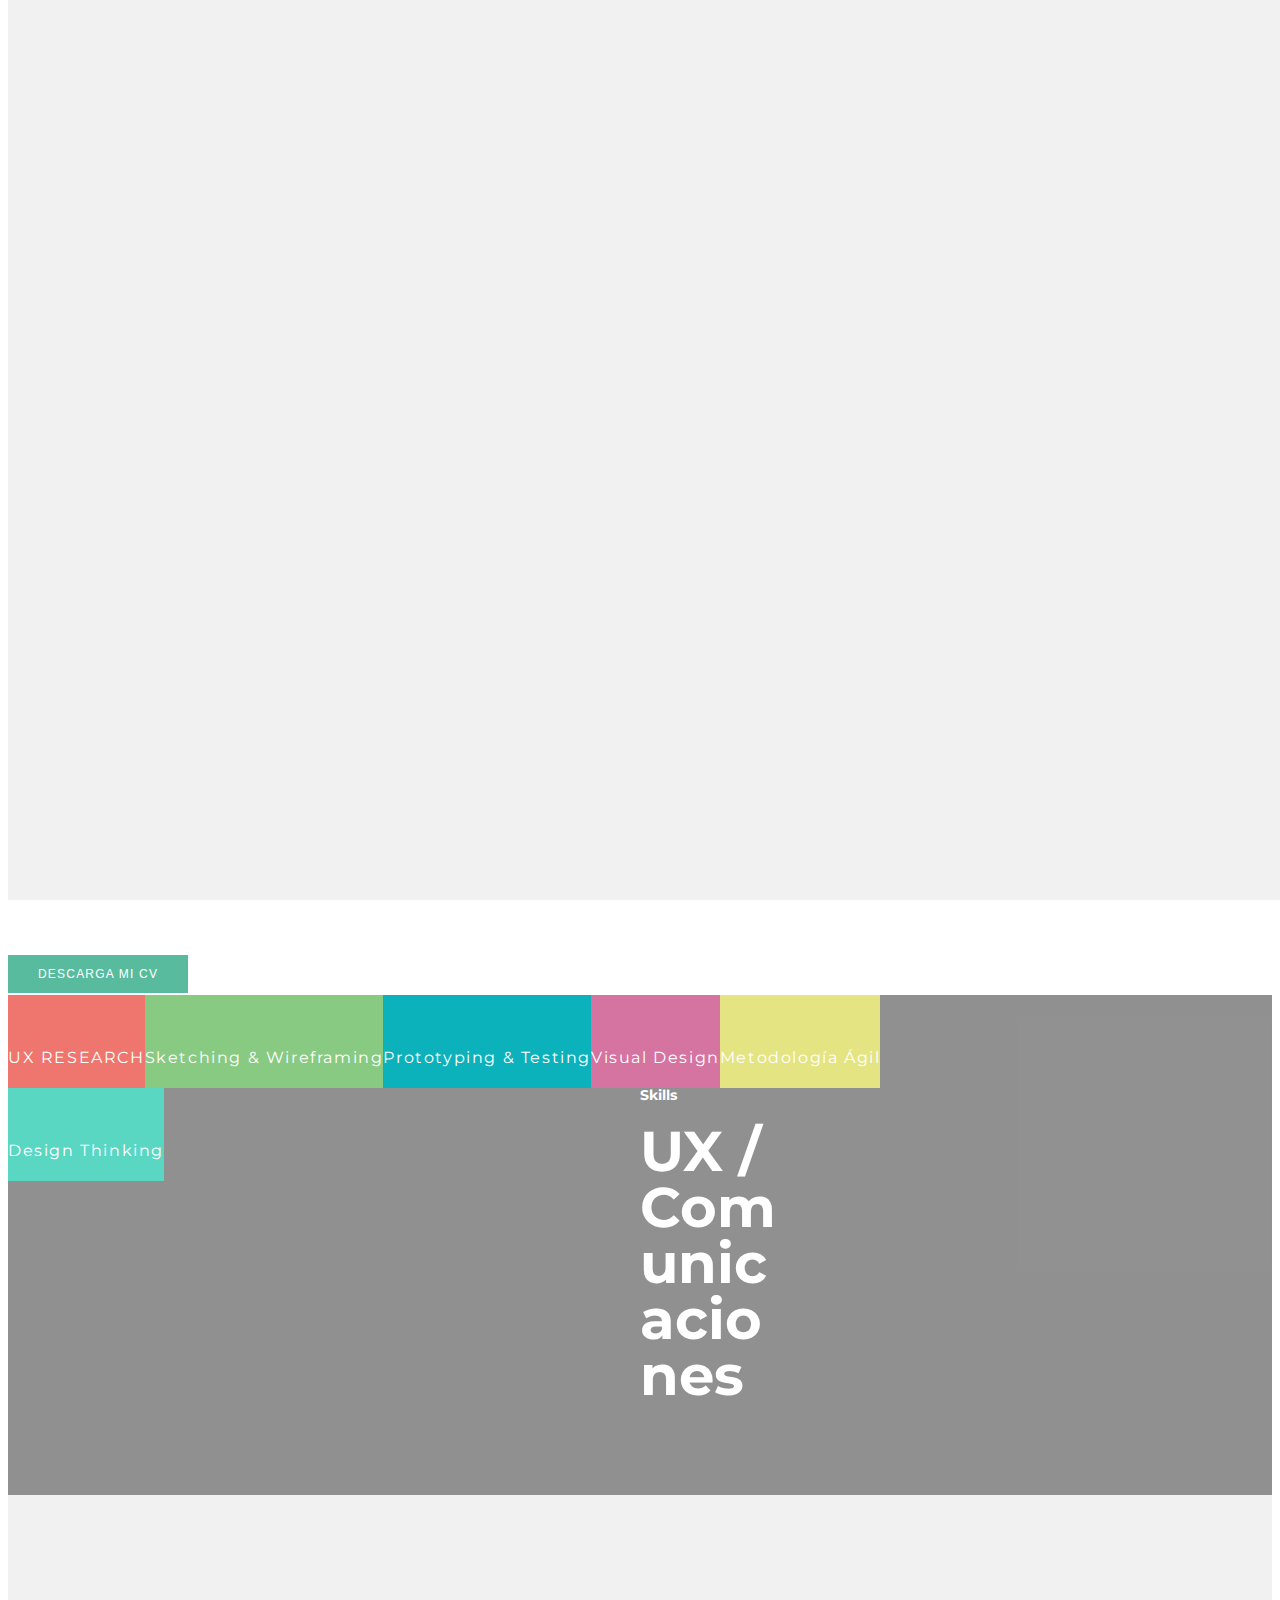
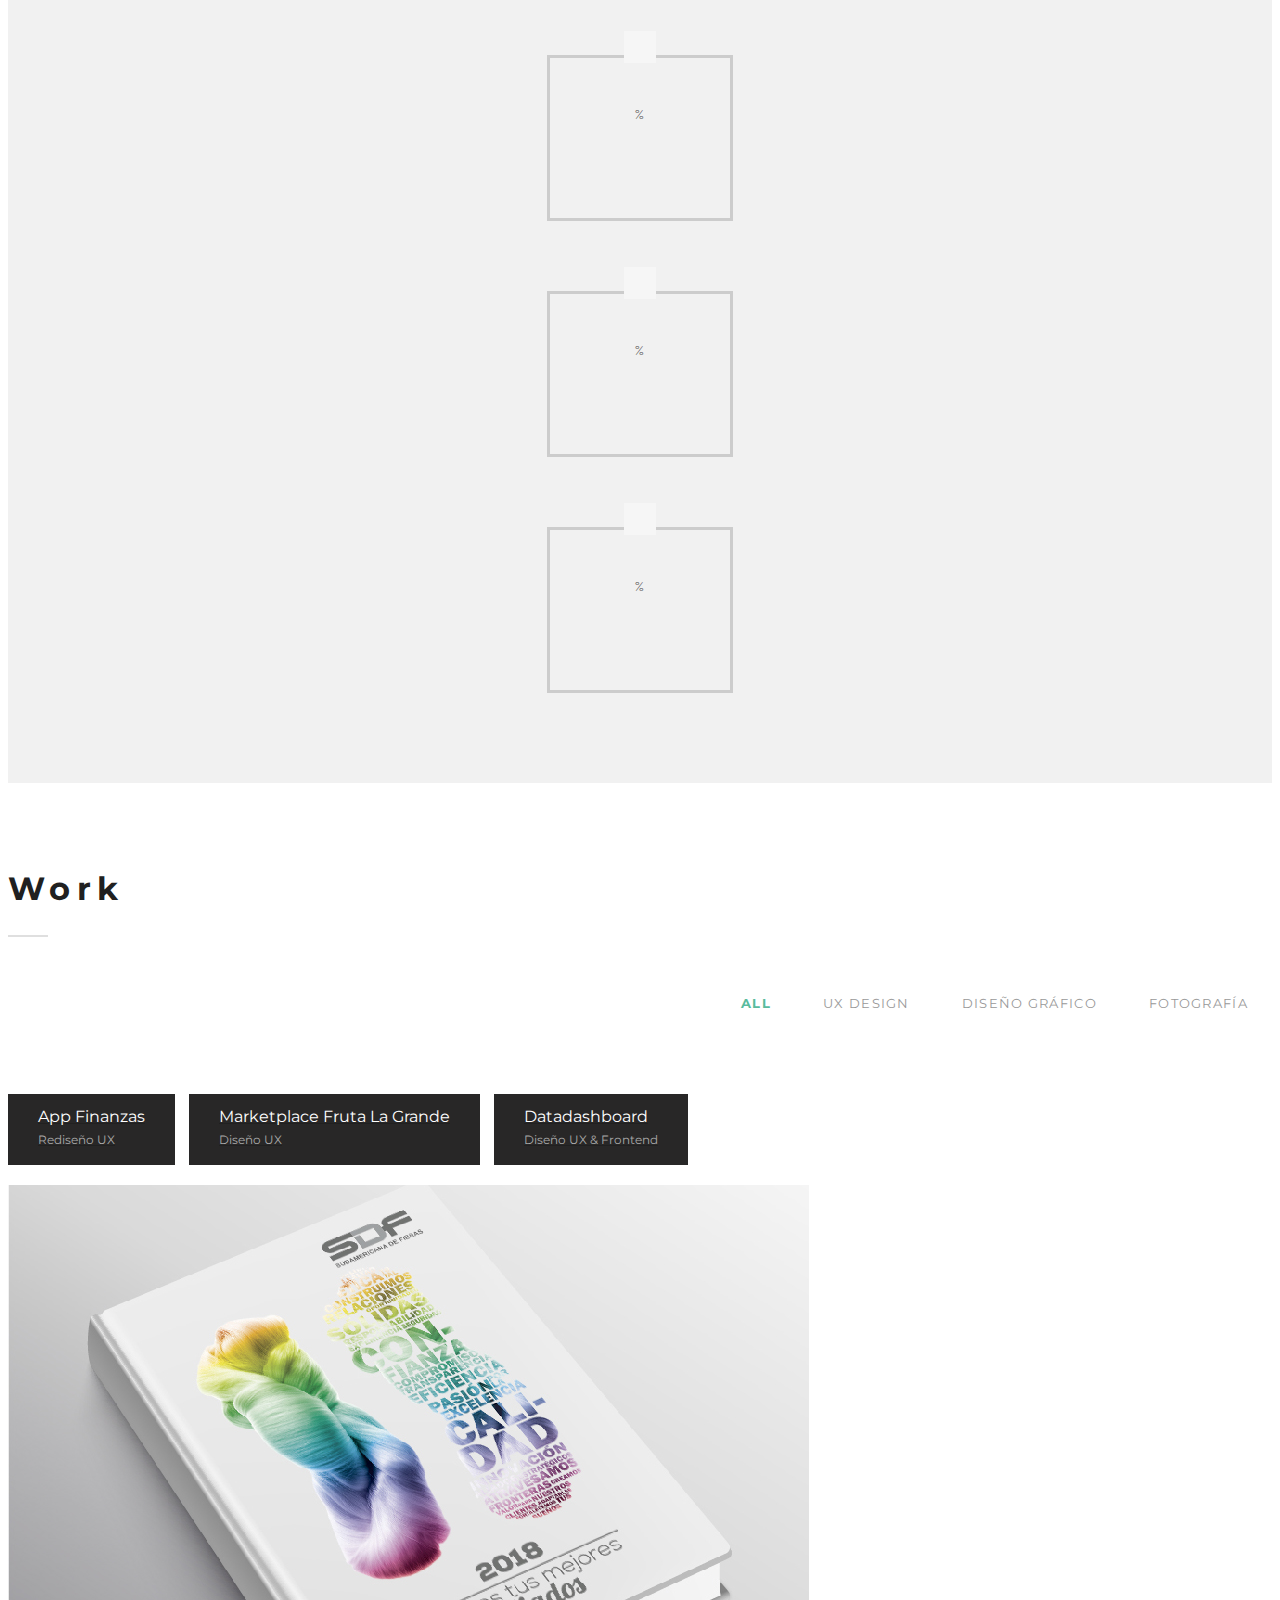
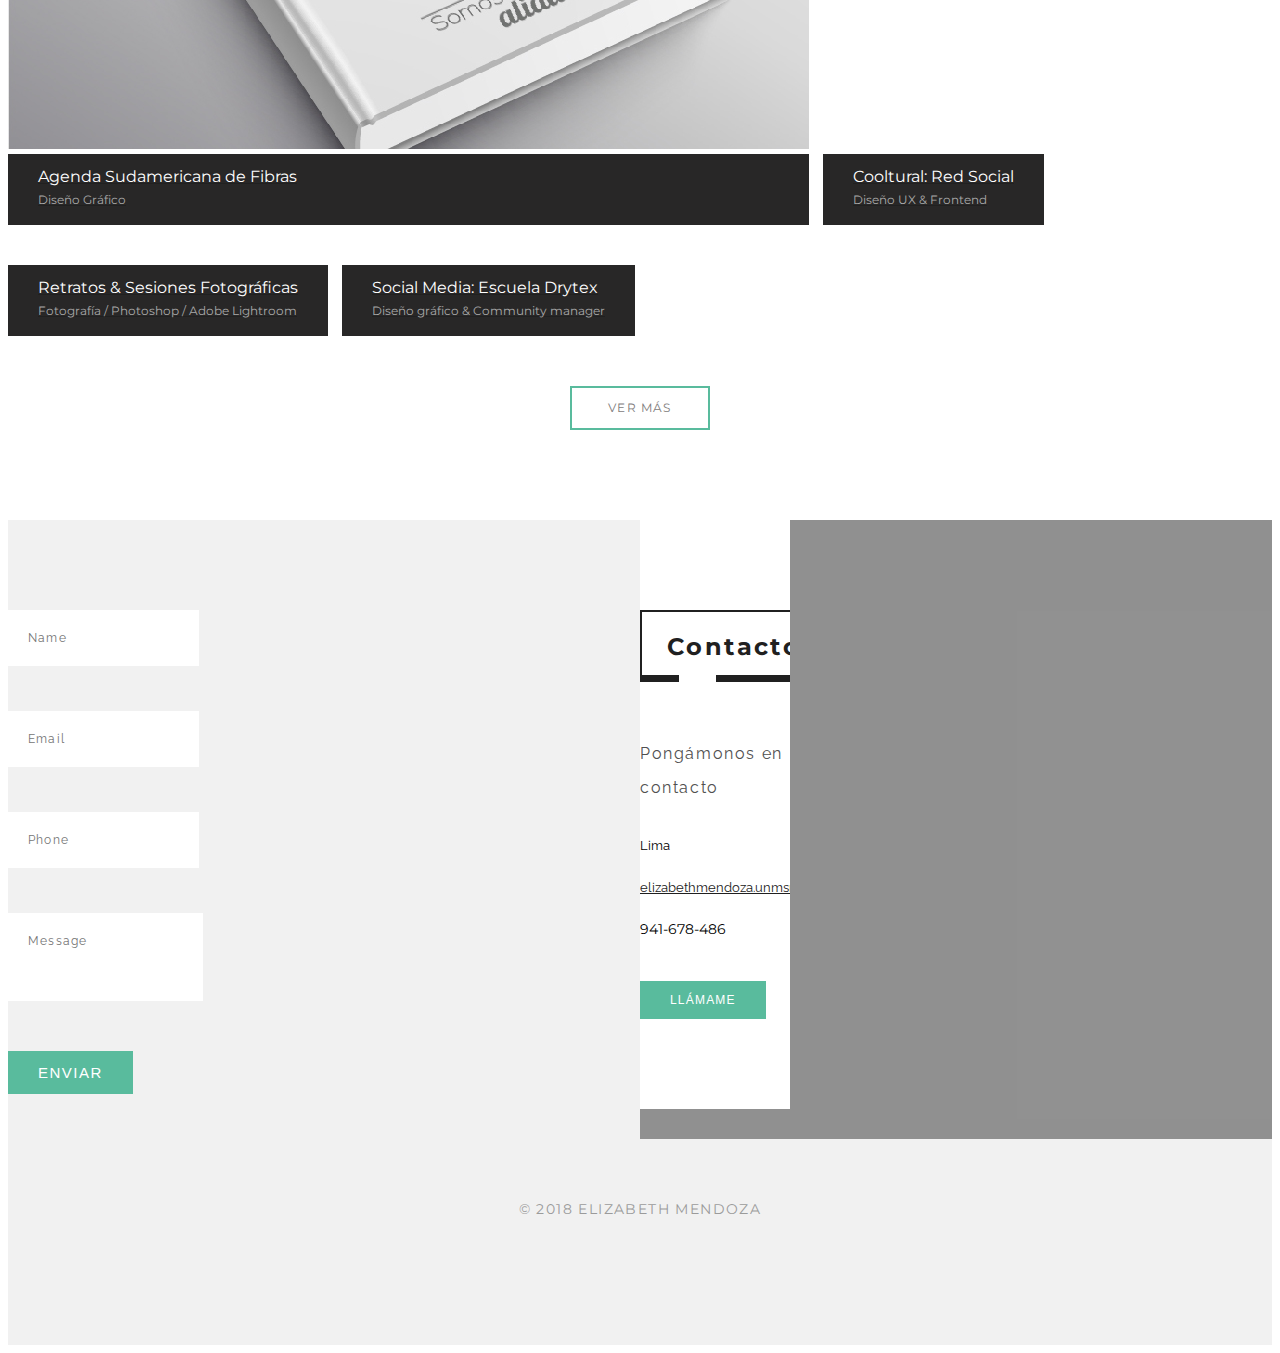
==== commit e9978275: "Arreglando parallax, agregando botón llamar, borrar video enlace" ====
--- a/index.html
+++ b/index.html
@@ -12,7 +12,7 @@
     <meta name="emendoza" content="emendoza">
     <!-- Open Graph Meta Data -->
     <meta property="og:type" content="website">
-    <meta property="og:image" content="https://elment9.github.io/portfoliofinal/images/icon.png" /> 
+    <meta property="og:image" content="https://elment9.github.io/portfoliofinal/images/others/elizabeth.png" /> 
     <!--Favicon-->
     <link rel="shortcut icon" type="image/png" href="images/icon.png" sizes="16x16">
     <link rel="shortcut icon" href="images/icon.png" type="image/x-icon" />
@@ -121,7 +121,7 @@
                     <div class="collapse navbar-collapse navbar-right" id="navigation-menu">
                         <ul class="nav navbar-nav">
                             <li class="active home"><a href="#home">Home</a></li>
-                            <li><a href="#about-us">Sobre mi</a></li>
+                            <li><a href="#about-us">Sobre mí</a></li>
                             <li><a href="#services">Mis habilidades</a></li>
                             <li><a href="#portfolio">Proyectos</a></li>
                             <li><a href="#contact">Contacto</a></li>
@@ -142,7 +142,7 @@
         <div class="contentWrapper">
             <!-- Home Section
           –––––––––––––––––––––––––––––––––––––––––––––––––– -->
-            <section id="home" class="mainBanner banner-2 parallax clearfix" data-background="images/slider/20.jpg">
+            <section id="home" class="mainBanner banner-2 parallax clearfix" data-background="images/others/portada.png">
                 <div class="parallax-overlay bg-strip"></div>
                 <div class="container-fluid">
                     <div class="row">
@@ -182,10 +182,10 @@
                                     y me adapto a diferentes situaciones. Me gusta el arte, la fotografía, los viajes y
                                     la música.</p>
                             </div>
-                            <div class="text-center progress-wrapper marT50 wow fadeIn">
-                                <a href="http://vimeo.com/14912890" class="cbp-caption cbp-lightbox"><input type="submit"
+                            <!-- <div class="text-center progress-wrapper marT50 wow fadeIn">
+                                <a href="https://www.youtube.com/watch?v=nSJ3FtugpVI" class="cbp-caption cbp-lightbox"><input type="submit"
                                         class="submit btn btn-dark" value="Mira mi video"></a>
-                            </div>
+                            </div> -->
                             <div class="text-center progress-wrapper marT50 wow fadeIn">
                                 <a href="https://drive.google.com/file/d/1QUHugCWoCpnJ5gyFdbjuTIOd7I9IrKCa/view?usp=sharing" target="_blank"><input type="submit"
                                         class="submit btn btn-dark" id="cv-btn" value="Descarga mi CV"></a>
@@ -232,7 +232,7 @@
 
             <!-- Services Section
           –––––––––––––––––––––––––––––––––––––––––––––––––– -->
-            <section id="services" class="parallax clearfix split" data-background="images/parallaxbg/20.jpg">
+            <section id="services" class="parallax clearfix split" data-background="images/others/portada.png"> 
                 <div class="parallax-overlay bg-strip"></div>
                 <div class="container-fluid">
                     <div class="row">
@@ -252,7 +252,7 @@
                                             </div>
                                         </div>
                                         <!--/ Section Title text-left-->
-                                        <p class="font20 white">Aprendo, implento, itero. Esto es lo que puedo hacer en tu organización</p>
+                                        <p class="font20 white">Aprendo, implemento, itero. Esto es lo que puedo hacer en tu organización</p>
                                     </div>
                                 </div>
                             </div>
@@ -496,7 +496,7 @@
                                     </a> </div>
                                 <!--/ Project 1-->
                                 <!--Project 2-->
-                                <div class="cbp-item ux"> <a href="ajax/ajax-page-image-slider.html" class="cbp-caption cbp-singlePage">
+                                <div class="cbp-item ux"> <a href="ajax/fruta.html" class="cbp-caption cbp-singlePage">
                                         <div class="cbp-caption-defaultWrap"> <img src="images/portfolio/2.png" alt="">
                                         </div>
                                         <div class="cbp-caption-activeWrap">
@@ -600,7 +600,7 @@
 
             <!-- Contact Section
           –––––––––––––––––––––––––––––––––––––––––––––––––– -->
-            <section id="contact" class="parallax clearfix ipad-view split bgColor1" data-background="images/parallaxbg/13.jpg">
+            <section id="contact" class="parallax clearfix ipad-view split bgColor1" data-background="images/others/portada.png">
                 <div class="parallax-overlay bg-strip"></div>
                 <div class="container-fluid">
                     <div class="row">
@@ -619,9 +619,11 @@
                                         <!--/ Section Title-->
                                         <ul class="infoContact wow fadeInLeft" data-wow-delay=".2s" data-wow-duration=".8s">
                                             <li><span class="icon fas fa-map-marker"></span>Lima</li>
-                                            <li><span class="icon fas fa-phone"></span> <span class="number">941-678-486</span></li>
                                             <li><span class="icon fas fa-envelope"></span> <a href="https://plus.google.com/u/0/115052824033741376306">elizabethmendoza.unmsm@gmail.com</a></li>
+                                            <li><span class="icon fas fa-phone"></span><span class="number">941-678-486</span></li>
                                         </ul>
+                                        <a href="tel:941678486" target="_blank"><input type="submit"
+                                            class="submit btn btn-dark" id="cv-btn" value="Llámame"></a>
                                     </div>
                                 </div>
                             </div>
@@ -671,7 +673,7 @@
                                                 <div class="col-md-4 col-sm-7 col-xs-9">
                                                     <!--Input Field-->
                                                     <div class="form-group text-right">
-                                                        <input type="submit" class="submit btn btn-dark" value="Submit">
+                                                        <input type="submit" class="submit btn btn-dark" value="ENVIAR">
                                                     </div>
                                                     <!--/ Input Field-->
                                                 </div>
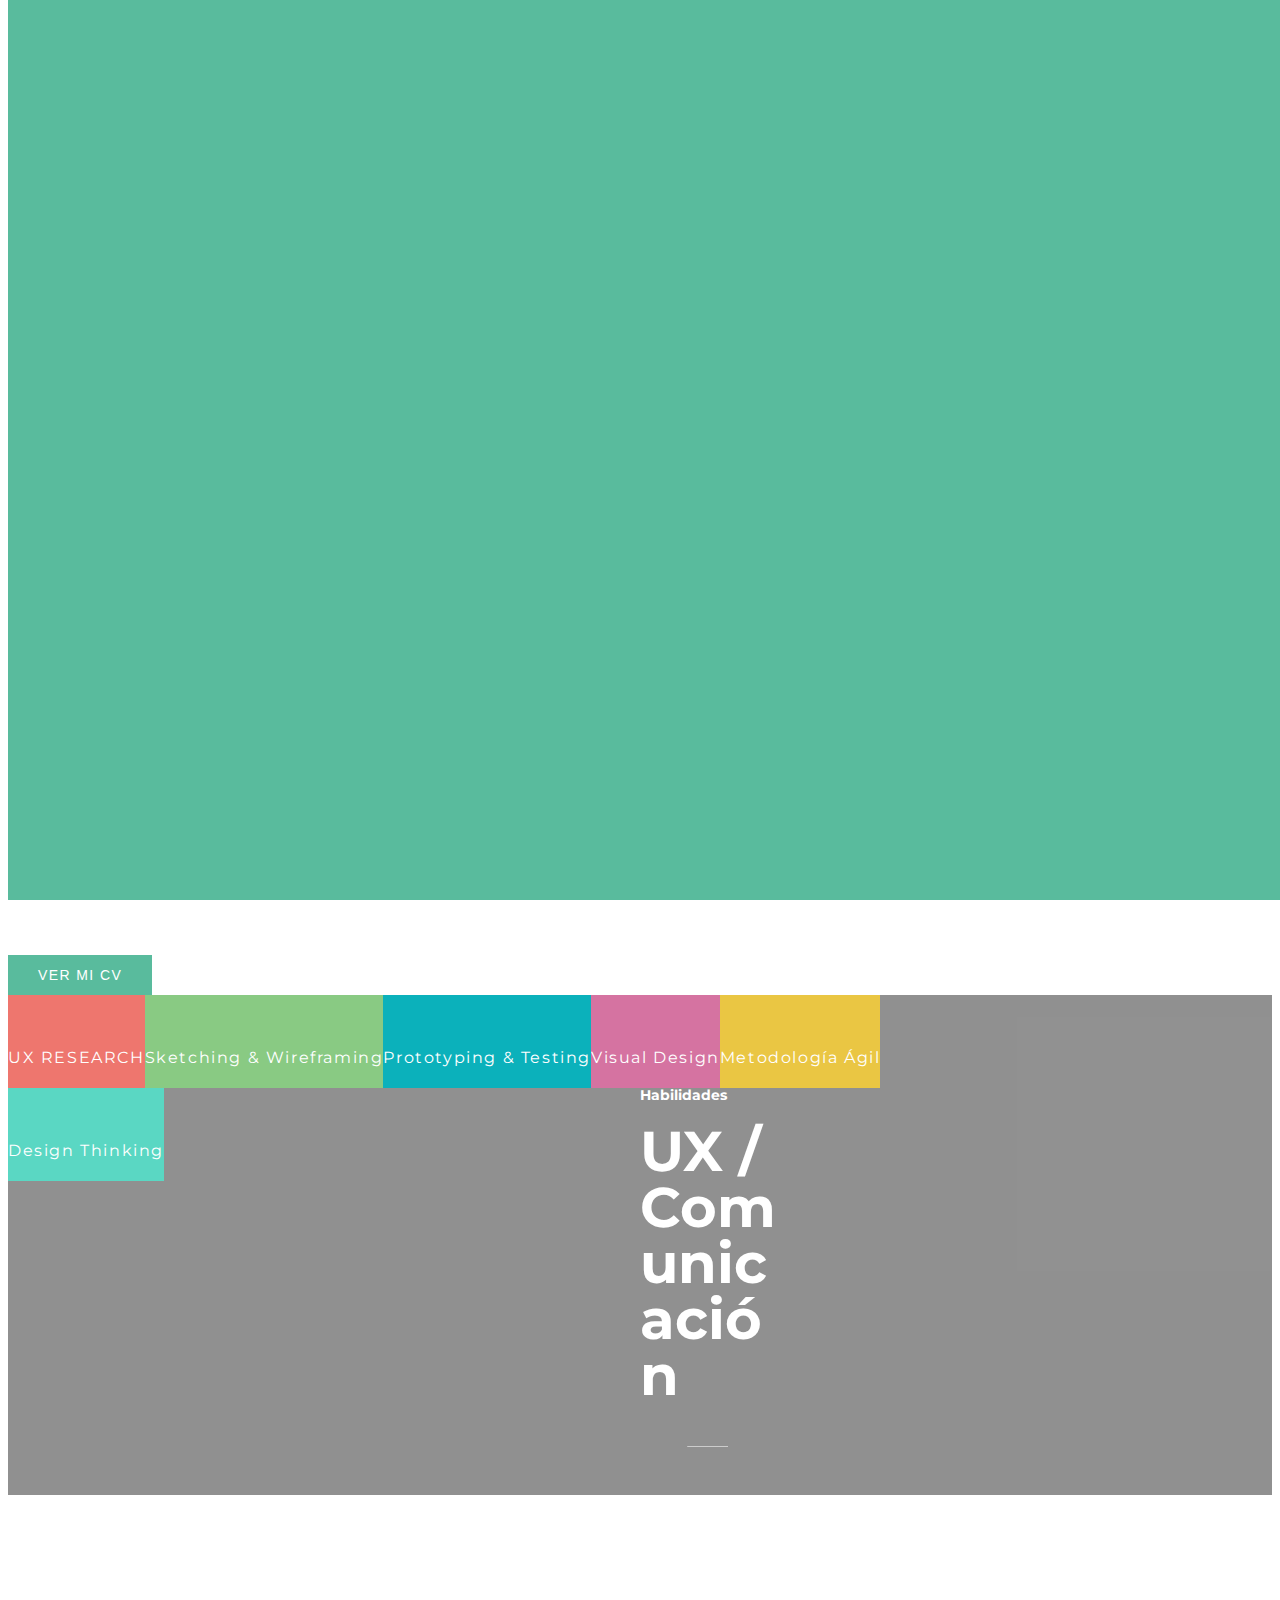
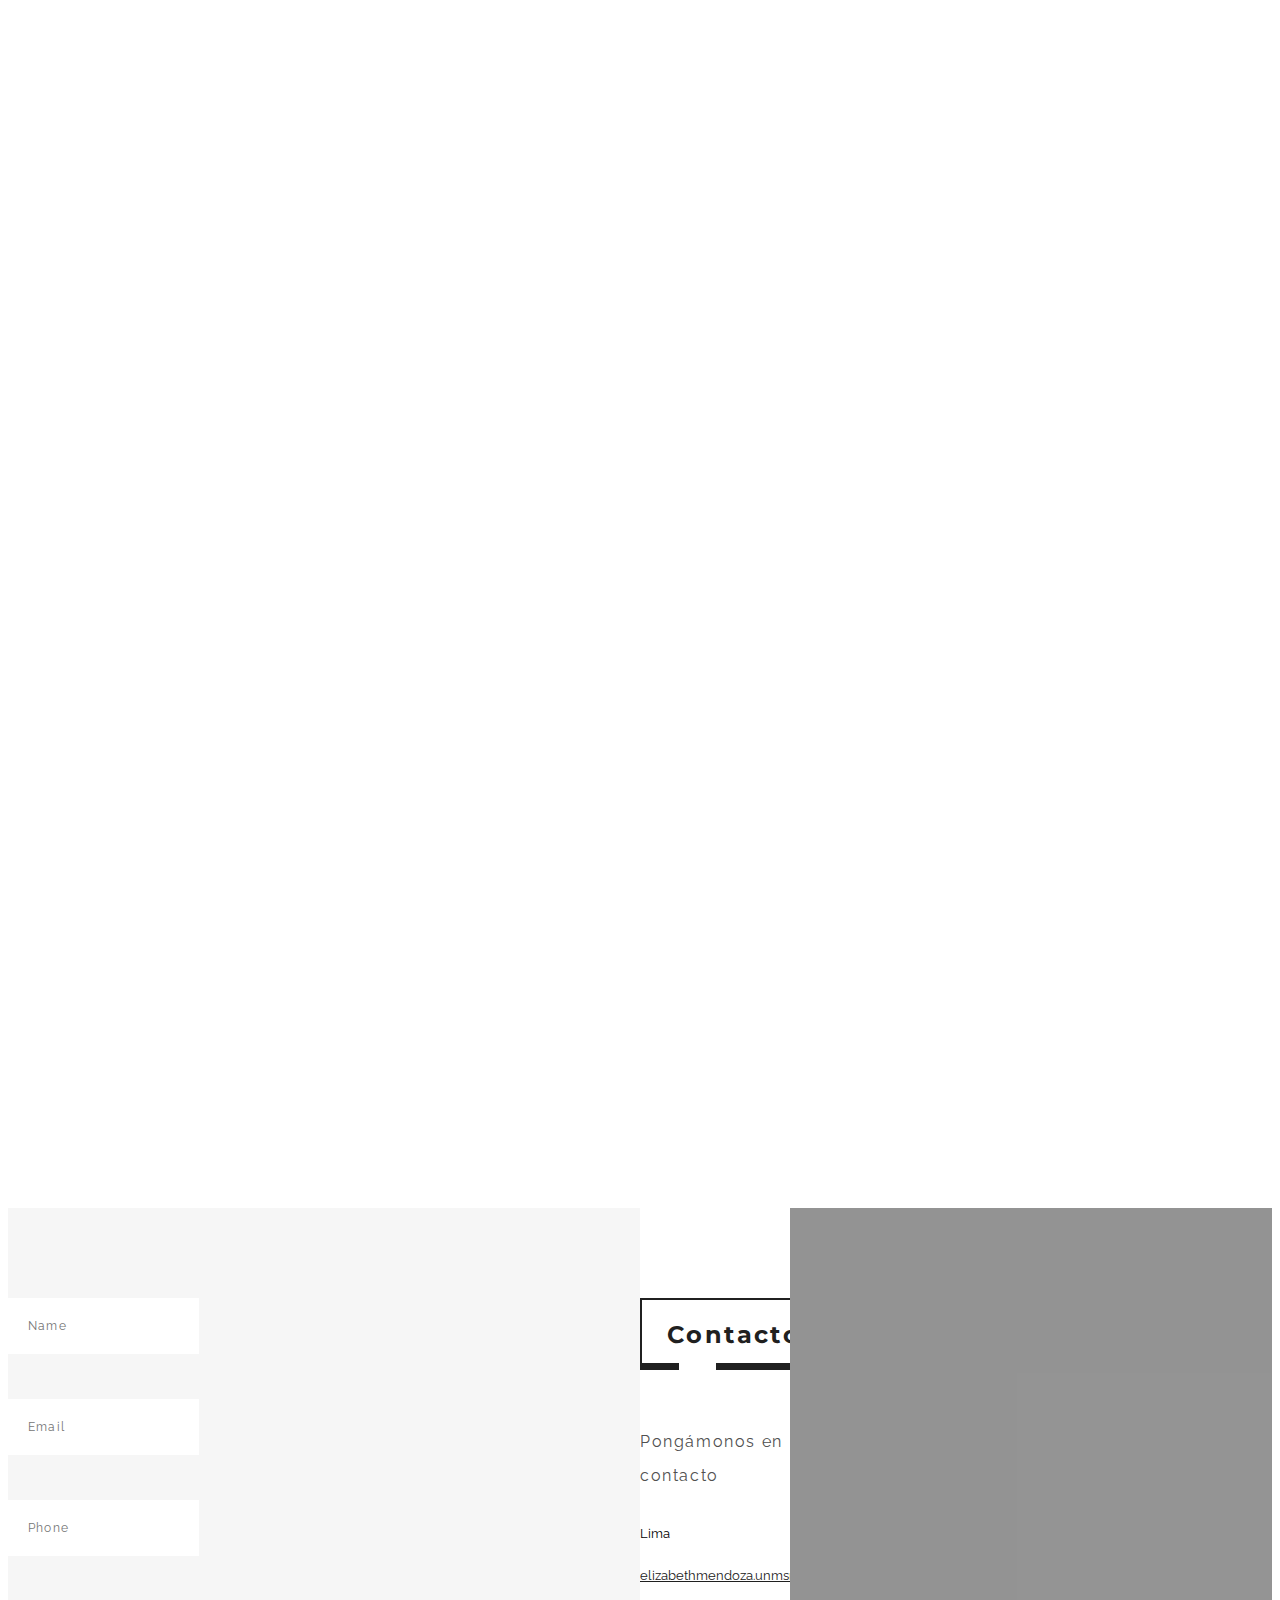
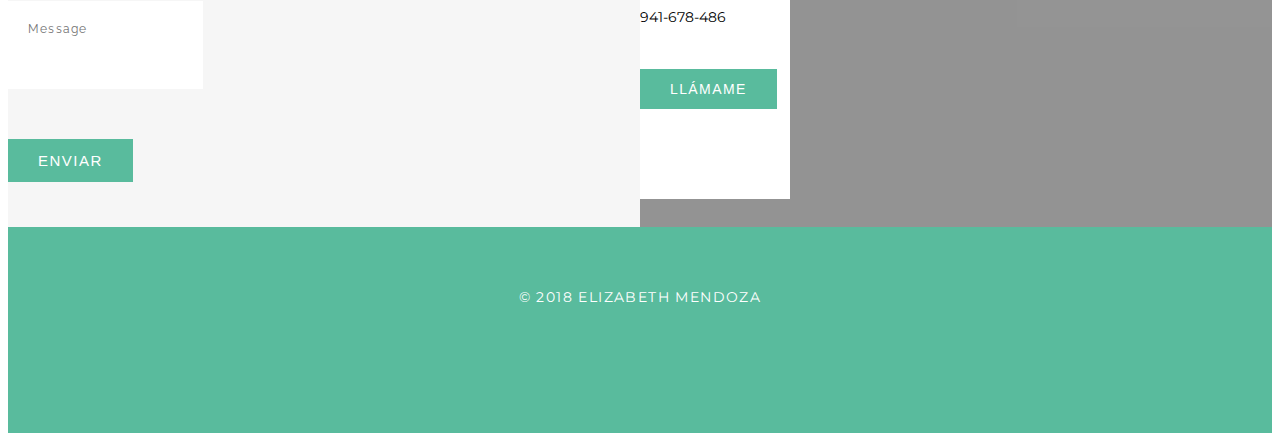
==== commit 3f338621: "Nuevas imágenes" ====
--- a/index.html
+++ b/index.html
@@ -12,7 +12,7 @@
     <meta name="emendoza" content="emendoza">
     <!-- Open Graph Meta Data -->
     <meta property="og:type" content="website">
-    <meta property="og:image" content="https://elment9.github.io/portfoliofinal/images/others/elizabeth.png" /> 
+    <meta property="og:image" content="https://elment9.github.io/portfoliofinal/images/others/elizabeth.png" />
     <!--Favicon-->
     <link rel="shortcut icon" type="image/png" href="images/icon.png" sizes="16x16">
     <link rel="shortcut icon" href="images/icon.png" type="image/x-icon" />
@@ -51,7 +51,7 @@
     <link rel="stylesheet" href="css/responsive.css" type="text/css" />
     <link rel="stylesheet" href="css/styleswitcher.css" type="text/css" />
     <link rel="stylesheet" href="css/custom-eli.css" type="text/css" />
-     <!--HTML5 JS-->
+    <!--HTML5 JS-->
     <!--[if lt IE 9]>
     <script src="http://html5shim.googlecode.com/svn/trunk/html5.js"></script>
     <![endif]-->
@@ -187,8 +187,8 @@
                                         class="submit btn btn-dark" value="Mira mi video"></a>
                             </div> -->
                             <div class="text-center progress-wrapper marT50 wow fadeIn">
-                                <a href="https://drive.google.com/file/d/1QUHugCWoCpnJ5gyFdbjuTIOd7I9IrKCa/view?usp=sharing" target="_blank"><input type="submit"
-                                        class="submit btn btn-dark" id="cv-btn" value="Descarga mi CV"></a>
+                                <a href="https://drive.google.com/file/d/1QUHugCWoCpnJ5gyFdbjuTIOd7I9IrKCa/view?usp=sharing"
+                                    target="_blank"><input type="submit" class="submit btn btn-dark" id="cv-btn" value="Ver mi CV"></a>
                             </div>
 
                             <!--/ Section Title-->
@@ -232,7 +232,7 @@
 
             <!-- Services Section
           –––––––––––––––––––––––––––––––––––––––––––––––––– -->
-            <section id="services" class="parallax clearfix split" data-background="images/others/portada.png"> 
+            <section id="services" class="parallax clearfix split" data-background="images/others/portada.png">
                 <div class="parallax-overlay bg-strip"></div>
                 <div class="container-fluid">
                     <div class="row">
@@ -245,14 +245,15 @@
                                             <div class="title-style-2 wow fadeIn" data-wow-delay=".2s"
                                                 data-wow-duration="1s">
                                                 <div class="title white">
-                                                    <h2 class="text-uppercase white"> Skills</h2>
+                                                    <h2 class="text-uppercase white"> Habilidades</h2>
                                                 </div>
                                                 <span class="tagLine text-uppercase white"> UX /<br>
-                                                    Comunicaciones</span> <span class="title-spt"></span>
+                                                    Comunicación</span> <span class="title-spt"></span>
                                             </div>
                                         </div>
                                         <!--/ Section Title text-left-->
-                                        <p class="font20 white">Aprendo, implemento, itero. Esto es lo que puedo hacer en tu organización</p>
+                                        <p class="font20 white">Aprendo, implemento, itero. Esto es lo que puedo hacer
+                                            en tu organización</p>
                                     </div>
                                 </div>
                             </div>
@@ -274,7 +275,8 @@
                                                     <div class="ts-table-cell">
                                                         <h5 class="white text-uppercase marB0">UX RESEARCH</h5>
                                                         <span class="underline cntr white"></span>
-                                                        <p class="white">Obtenemos y analizamos información de los usuarios y el negocio. La piedra angular del diseño UX.</p>
+                                                        <p class="white">Obtenemos y analizamos información de los
+                                                            usuarios y el negocio. La piedra angular del diseño UX.</p>
                                                     </div>
                                                 </div>
                                             </div>
@@ -294,7 +296,8 @@
                                                     <div class="ts-table-cell">
                                                         <h5 class="white text-uppercase marB0">Sketching & Wireframing</h5>
                                                         <span class="underline cntr white"></span>
-                                                        <p class="white">Desarrollo esquemas y bocetos que nos aproximan, de forma rápida, a nuestra solución.</p>
+                                                        <p class="white">Desarrollo esquemas y bocetos que nos
+                                                            aproximan, de forma rápida, a nuestra solución.</p>
                                                     </div>
                                                 </div>
                                             </div>
@@ -314,7 +317,8 @@
                                                     <div class="ts-table-cell">
                                                         <h5 class="white text-uppercase marB0">Prototyping & Testing</h5>
                                                         <span class="underline cntr white"></span>
-                                                        <p class="white">Validamos nuestras posibles soluciones con usuarios. ¡Empieza la iteración!</p>
+                                                        <p class="white">Validamos nuestras posibles soluciones con
+                                                            usuarios. ¡Empieza la iteración!</p>
                                                     </div>
                                                 </div>
                                             </div>
@@ -334,7 +338,8 @@
                                                     <div class="ts-table-cell">
                                                         <h5 class="white text-uppercase marB0">Visual Design</h5>
                                                         <span class="underline cntr white"></span>
-                                                        <p class="white">Creación de todo tipo de material audiovisual: piezas gráficas, fotografía y video.</p>
+                                                        <p class="white">Creación de todo tipo de material audiovisual:
+                                                            piezas gráficas, fotografía y video.</p>
                                                     </div>
                                                 </div>
                                             </div>
@@ -354,7 +359,9 @@
                                                     <div class="ts-table-cell">
                                                         <h5 class="white text-uppercase marB0">Metodología Ágil</h5>
                                                         <span class="underline cntr white"></span>
-                                                        <p class="white">Brinda mayor valor a los procesos y a la toma de decisiones en el desarrollo. El objetivo: Diseño centrado en el humano.</p>
+                                                        <p class="white">Brinda mayor valor a los procesos y a la toma
+                                                            de decisiones en el desarrollo. El objetivo: Diseño
+                                                            centrado en el humano.</p>
                                                     </div>
                                                 </div>
                                             </div>
@@ -374,7 +381,9 @@
                                                     <div class="ts-table-cell">
                                                         <h5 class="white text-uppercase marB0">Design Thinking</h5>
                                                         <span class="underline cntr white"></span>
-                                                        <p class="white">Enfoque de innovación que permite integrar las necesidades de los usuarios, la tecnología y el modelo de negocio.</p>
+                                                        <p class="white">Enfoque de innovación que permite integrar las
+                                                            necesidades de los usuarios, la tecnología y el modelo de
+                                                            negocio.</p>
                                                     </div>
                                                 </div>
                                             </div>
@@ -393,63 +402,64 @@
 
             <!-- Parallax Section
           –––––––––––––––––––––––––––––––––––––––––––––––––– -->
-            <section id="parallax-section-1" class="parallax bgColor1 clearfix">
-                <div class="container">
-                    <div class="row row-padding">
-                        <!-- couter1 -->
-                        <div class="col-sm-4 text-center wow fadeInUp" data-wow-delay=".3s" data-wow-duration=".9s">
-                            <!-- <h5 class="text-uppercase">Figma</h5> -->
-                            <div class="icon"><img src="images/skills/f.png" alt=""></div>
-                            <div class="counter-2">
-                                <!--Separatar-->
-                                <span class="spt-light"></span>
-                                <!-- Factor Area -->
-                                <div class="fact-number" data-to="80">
-                                    <!-- Factor -->
-                                    <div class="factor counter-value"></div>
-                                    <!-- Factor Description -->
-                                    <p class="counter-name text-uppercase">%</p>
-                                </div>
-                                <!-- End Factor Area -->
-                            </div>
-                        </div>
-                        <!-- couter2 -->
-                        <div class="col-sm-4 text-center wow fadeInUp" data-wow-delay=".6s" data-wow-duration=".9s">
-                            <!-- <h5 class="text-uppercase">Marvel APP</h5> -->
-                            <div class="icon"><img src="images/skills/m.png" alt=""></div>
-                            <div class="counter-2">
-                                <!--Separatar-->
-                                <span class="spt-light"></span>
-                                <!-- Factor Area -->
-                                <div class="fact-number" data-to="87">
-                                    <!-- Factor -->
-
-                                    <div class="factor counter-value"></div>
-                                    <!-- <span class="dollar font2">$</span> -->
-                                    <!-- Factor Description -->
-                                    <p class="counter-name text-uppercase">%</p>
-                                </div>
-                                <!-- End Factor Area -->
-                            </div>
-                        </div>
-                        <!-- couter3 -->
-                        <div class="col-sm-4 text-center wow fadeInUp" data-wow-delay=".9s" data-wow-duration=".9s">
-                            <!-- <h5 class="text-uppercase">Illustrator & Photoshop</h5> -->
-                            <div class="icon"><img src="images/skills/ps.png" alt=""></div>
-                            <div class="counter-2 last">
-                                <!--Separatar-->
-                                <span class="spt-light"></span>
-                                <!-- Factor Area -->
-                                <div class="fact-number" data-to="90">
-                                    <!-- Factor -->
-                                    <div class="factor counter-value"></div>
-                                    <!-- Factor Description -->
-                                    <p class="counter-name text-uppercase">%</p>
-                                </div>
-                                <!-- End Factor Area -->
+            <section id="parallax-section-1" class="bgColor1 clearfix">
+                <div class="col-md-6">
+                    <!--Progress bar-->
+                    <div class="col-sm-11">
+                        <div class="progress-wrapper marT50 marB50 wow fadeIn" data-wow-delay=".2s" data-wow-duration="1s">
+                            <h5>HERRAMIENTAS</h5>
+                            <div class="skills marT50">
+                                <ul class="skill-bar">
+                                    <li class="active progress">
+                                        <div class="skill-bar-wrap">
+                                            <div data-width="95" class="progress-bar text-uppercase" data-name="Figma"></div>
+                                        </div>
+                                    </li>
+                                    <li class="active progress">
+                                        <div class="skill-bar-wrap">
+                                            <div data-width="90" class="progress-bar text-uppercase" data-name="Marvel"></div>
+                                        </div>
+                                    </li>
+                                    <li class="active progress">
+                                        <div class="skill-bar-wrap">
+                                            <div data-width="90" class="progress-bar text-uppercase" data-name="Adobe Illustrator">
+                                            </div>
+                                        </div>
+                                    </li>
+                                </ul>
                             </div>
                         </div>
                     </div>
+                    <!--/ Progress bar-->
+                </div>
+                <div class="col-md-6">
+                    <!--Progress bar-->
+                    <div class="col-sm-11">
+                        <div class="progress-wrapper marT50 wow fadeIn" data-wow-delay=".2s" data-wow-duration="1s">
+                            <h5 class="color-1">I AM GOOD AT</h5>
+                            <div class="skills marT50">
+                                <ul class="skill-bar">
+                                    <li class="active progress">
+                                        <div class="skill-bar-wrap">
+                                            <div data-width="80" class="progress-bar text-uppercase" data-name="Adobe Photoshop"></div>
+                                        </div>
+                                    </li>
+                                    <li class="active progress">
+                                        <div class="skill-bar-wrap">
+                                            <div data-width="60" class="progress-bar text-uppercase" data-name="Adobe Premiere"></div>
+                                        </div>
+                                    </li>
+                                    <li class="active progress">
+                                        <div class="skill-bar-wrap">
+                                            <div data-width="40" class="progress-bar text-uppercase" data-name="Analytics">
+                                            </div>
+                                        </div>
+                                    </li>
+                                </ul>
+                            </div>
+                        </div>
+                    </div>
+                    <!--/ Progress bar-->
                 </div>
             </section>
             <!--/ Parallax Section-->
@@ -463,7 +473,7 @@
                             <!--Section Title-->
                             <div class="heading wow fadeIn" data-wow-delay=".2s" data-wow-duration="1s">
                                 <div class="title-style-3">
-                                    <h2 class="text-uppercase"> Work</h2>
+                                    <h2 class="text-uppercase">PROYECTOS</h2>
                                     <span class="title-spt"></span>
                                 </div>
                             </div>
@@ -483,7 +493,7 @@
                                 data-animation="slideLeft" data-gaphorizontal="38" data-gapvertical="50" data-logo="images/logo/logoblack.png">
                                 <!--Project 1-->
                                 <div class="cbp-item ux"> <a href="ajax/ajax-page-image-slider.html" class="cbp-caption cbp-singlePage">
-                                        <div class="cbp-caption-defaultWrap"> <img src="images/portfolio/1.png" alt="">
+                                        <div class="cbp-caption-defaultWrap"> <img src="images/portfolio/1.jpg" alt="">
                                         </div>
                                         <div class="cbp-caption-activeWrap">
                                             <div class="cbp-l-caption-alignLeft">
@@ -510,7 +520,7 @@
                                     </a> </div>
                                 <!--/ Project 2-->
                                 <!--Project 3-->
-                                <div class="cbp-item ux"> <a href="ajax/ajax-page-single-video.html" class="cbp-caption cbp-singlePage">
+                                <div class="cbp-item ux"> <a href="ajax/datadashboard.html" class="cbp-caption cbp-singlePage">
                                         <div class="cbp-caption-defaultWrap"> <img src="images/portfolio/3.png" alt="">
                                         </div>
                                         <div class="cbp-caption-activeWrap">
@@ -524,7 +534,8 @@
                                     </a> </div>
                                 <!--/ Project 3-->
                                 <!--Project 4-->
-                                <div class="cbp-item design"> <a href="https://www.behance.net/gallery/61147503/Sudamericana-de-Fibras-Propuesta-Portada-Agenda-2018" target="_blank"  class="cbp-caption">
+                                <div class="cbp-item design"> <a href="https://www.behance.net/gallery/61147503/Sudamericana-de-Fibras-Propuesta-Portada-Agenda-2018"
+                                        target="_blank" class="cbp-caption">
                                         <div class="cbp-caption-defaultWrap"> <img src="images/portfolio/design.jpg"
                                                 alt="">
                                         </div>
@@ -539,7 +550,7 @@
                                     </a> </div>
                                 <!--/ Project 4-->
                                 <!--Project 5-->
-                                <div class="cbp-item ux"> <a href="ajax/big/5-big.jpg" class="cbp-caption cbp-lightbox">
+                                <div class="cbp-item ux"> <a href="ajax/social.html" class="cbp-caption cbp-singlePage">
                                         <div class="cbp-caption-defaultWrap"> <img src="images/portfolio/4.png" alt="">
                                         </div>
                                         <div class="cbp-caption-activeWrap">
@@ -553,7 +564,8 @@
                                     </a> </div>
                                 <!--/ Project 5-->
                                 <!--Project 6-->
-                                <div class="cbp-item photo"> <a href="https://www.behance.net/gallery/65073807/Fotografia-Sesiones-y-retratos" target="_blank"  class="cbp-caption">
+                                <div class="cbp-item photo"> <a href="https://www.behance.net/gallery/65073807/Fotografia-Sesiones-y-retratos"
+                                        target="_blank" class="cbp-caption">
                                         <div class="cbp-caption-defaultWrap"> <img src="images/portfolio/foto_1.png"
                                                 alt="">
                                         </div>
@@ -561,14 +573,16 @@
                                             <div class="cbp-l-caption-alignLeft">
                                                 <div class="cbp-l-caption-body">
                                                     <div class="cbp-l-caption-title">Retratos & Sesiones Fotográficas</div>
-                                                    <div class="cbp-l-caption-desc">Fotografía / Photoshop / Adobe Lightroom</div>
+                                                    <div class="cbp-l-caption-desc">Fotografía / Photoshop / Adobe
+                                                        Lightroom</div>
                                                 </div>
                                             </div>
                                         </div>
                                     </a> </div>
                                 <!--/ Project 6-->
                                 <!--Project 7-->
-                                <div class="cbp-item design"> <a href="https://www.behance.net/gallery/65064619/Diseno-Community-Manager-Escuela-Drytex-SDF" target="_blank"  class="cbp-caption">
+                                <div class="cbp-item design"> <a href="https://www.behance.net/gallery/65064619/Diseno-Community-Manager-Escuela-Drytex-SDF"
+                                        target="_blank" class="cbp-caption">
                                         <div class="cbp-caption-defaultWrap"> <img src="images/portfolio/design_1.png"
                                                 alt="">
                                         </div>
@@ -588,8 +602,10 @@
                             <!--Load more-->
 
                             <div class="cbp-l-loadMore-button"> <a class="cbp-l-loadMore-button-link btn btn-dark" href="ajax/loadMore-3.html">
-                                    <span class="cbp-l-loadMore-button-defaultText">VER MÁS</span> <span class="cbp-l-loadMore-button-loadingText">VAMOS POR MÁS...</span>
-                                    <span class="cbp-l-loadMore-button-noMoreLoading">MORE PROJECTS ARE COMING</span> </a> </div>
+                                    <span class="cbp-l-loadMore-button-defaultText">VER MÁS</span> <span class="cbp-l-loadMore-button-loadingText">VAMOS
+                                        POR MÁS...</span>
+                                    <span class="cbp-l-loadMore-button-noMoreLoading">MORE PROJECTS ARE COMING</span>
+                                </a> </div>
                             <!--/ Load more-->
                         </div>
                     </div>
@@ -619,11 +635,11 @@
                                         <!--/ Section Title-->
                                         <ul class="infoContact wow fadeInLeft" data-wow-delay=".2s" data-wow-duration=".8s">
                                             <li><span class="icon fas fa-map-marker"></span>Lima</li>
-                                            <li><span class="icon fas fa-envelope"></span> <a href="https://plus.google.com/u/0/115052824033741376306">elizabethmendoza.unmsm@gmail.com</a></li>
+                                            <li><span class="icon fas fa-envelope"></span> <a href="mailto:elizabethmendoza.unmsm@gmail.com?subject=The%20subject%20of%20the%20mail">elizabethmendoza.unmsm@gmail.com</a></li>
                                             <li><span class="icon fas fa-phone"></span><span class="number">941-678-486</span></li>
                                         </ul>
-                                        <a href="tel:941678486" target="_blank"><input type="submit"
-                                            class="submit btn btn-dark" id="cv-btn" value="Llámame"></a>
+                                        <a href="tel:941678486" target="_blank"><input type="submit" class="submit btn btn-dark"
+                                                id="cv-btn" value="Llámame"></a>
                                     </div>
                                 </div>
                             </div>
--- a/css/theme.css
+++ b/css/theme.css
@@ -57,6 +57,11 @@
   }
   .lh-nm {
     line-height: normal;
+  }
+    /*================================== Font ==================================*/
+
+  .color-1 {
+    color: #f6f6f6;
   }
   /*================================== Background Color scheme ==================================*/
   footer,
@@ -67,7 +72,7 @@
     background-color: #ffffff;
   }
   .bgColor1 {
-    background-color: #f1f1f1 !important;
+    background-color: #f6f6f6 !important;
   }
   .bgColor2 {
     background-color: #ffffff !important;
@@ -78,6 +83,10 @@
   .bgColor4 {
     background-color: #f7f7f7 !important;
   }
+  .bgColor5 {
+    background-color: #59bb9d !important;
+  }
+
   .tranBgColor-1 {
     background-color: rgba(255, 255, 255, 0.9);
   }
@@ -319,12 +328,12 @@
   }
   /*================================== Footer ==================================*/
   .copyright {
-    color: #9b9b9b;
+    color: #ffffff;
     font-weight: 400;
   }
   .copyright a,
   .foo_social {
-    color: #cbcbcb;
+    color: #ffffff;
   }
   .copyright a:hover,
   .foo_social:hover {
@@ -384,7 +393,7 @@
     margin-bottom: 0;
   }
   .title-style-3 .title-spt {
-    background-color: #dfdfdf;
+    background-color: #59bb9d;
   }
   .title-style-2 .title h2,
   .title-style-2 .tagLine,
@@ -469,8 +478,8 @@
     background-color: rgba(255, 255, 255, 0.5);
   }
   .btn-bdr {
-    border-color: rgba(255, 255, 255, 0.4);
-    color: rgba(255, 255, 255, 0.5);
+    border-color: white;
+    color: white;
   }
   .btn-bdr:hover,
   .btn-bdr:focus {
@@ -481,7 +490,7 @@
   .btn-bdr,
   .cbp-l-loadMore-button .cbp-l-loadMore-button-link,
   .cbp-l-loadMore-button .cbp-l-loadMore-button-noMoreLoading {
-    font-size: 12px;
+    font-size: 14px;
     letter-spacing: .1em;
     font-weight: 400;
   }
@@ -778,7 +787,7 @@
   }
   .counter-2 .counter-name {
     letter-spacing: .1em;
-    font: 400 12px/25px 'Raleway', sans-serif;
+    font: 700 14px/25px 'Raleway', sans-serif
   }
   .counter-2 {
     border-color: #cccccc;
@@ -970,7 +979,7 @@
     background: rgba(3, 187, 199, 0.9);
   }
   .services-clr li:nth-child(5) .service-box-style {
-    background: rgba(245, 244, 136, 0.9);
+    background: rgba(251, 211, 65, 0.9);
   }
   .services-clr li:nth-child(2) .service-box-style {
     background: rgba(143, 215, 136, 0.9);
@@ -1146,7 +1155,7 @@
     margin: 18px 20px 20px;
   }
   .cbp-nav-pagination-item {
-    background: #ffffff;
+    background: #59bb9d;
     height: 15px;
     width: 15px;
   }
@@ -1800,7 +1809,7 @@
     color: #202020;
   }
   .skill-bar li .progress-bar {
-    background-color: #202020;
+    background-color: #59bb9d;
   }
   .progress {
     background-color: #f1f1f1;
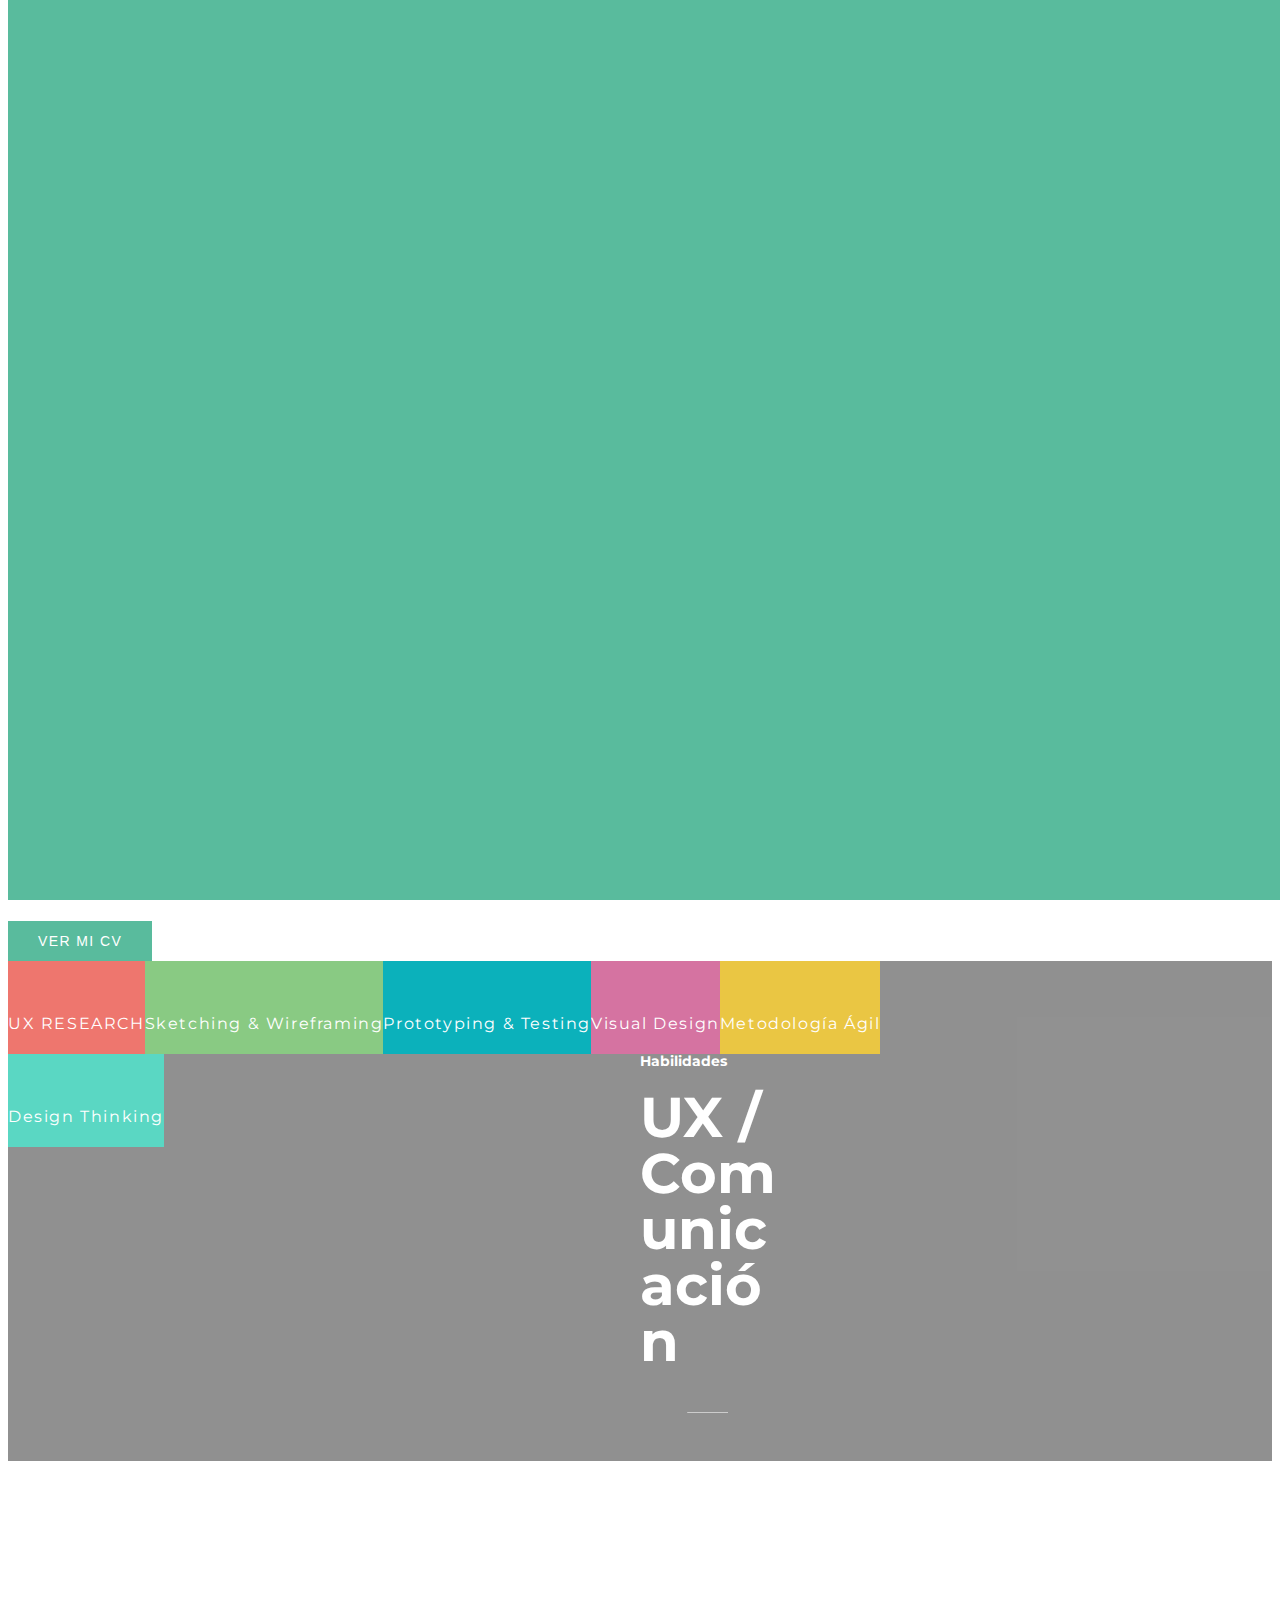
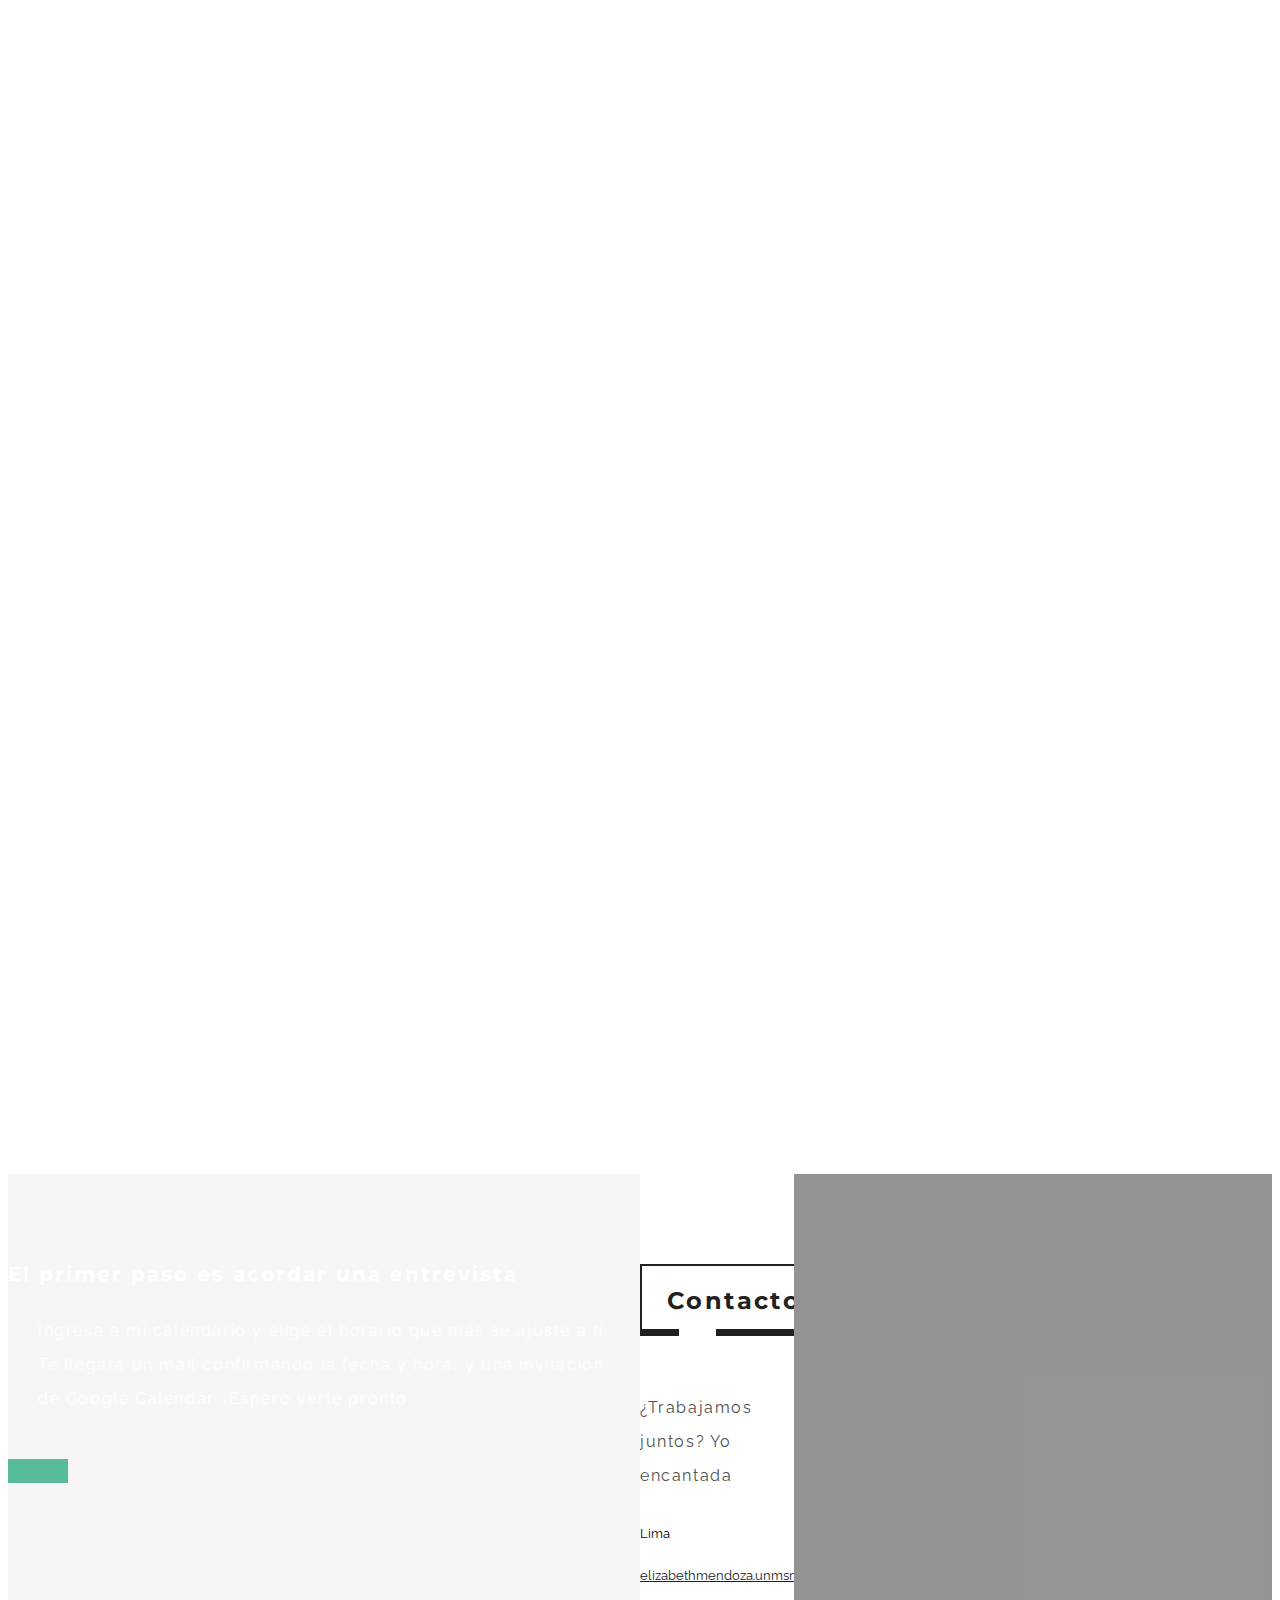
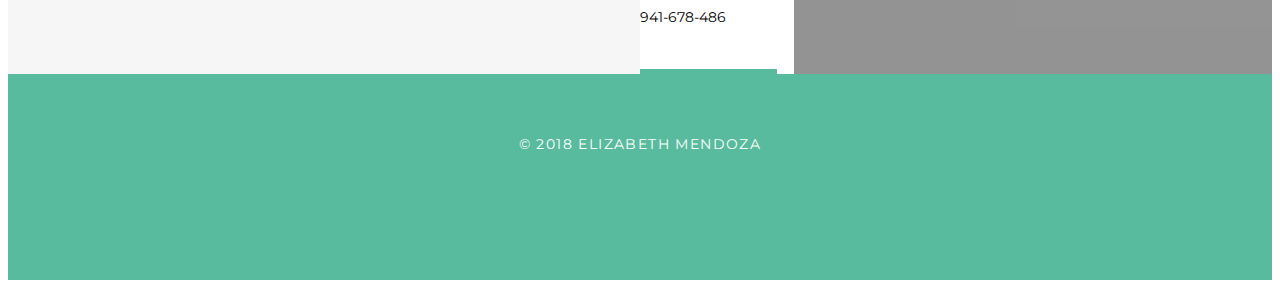
==== commit b01366ac: "Nuevo CV y calendar" ====
--- a/index.html
+++ b/index.html
@@ -174,20 +174,17 @@
                                     <h2 class="text-uppercase"> Conóceme</h2>
                                     <span class="title-spt"></span>
                                 </div>
-                                <p>UX Designer por Laboratoria. Comunicadora Social con experiencia en medios, agencias
-                                    de comunicación y organizaciones del sector privado.</p>
-                                <p>Me apasiona aprender algo nuevo cada día y diseñar soluciones que puedan impactar,
-                                    de forma positiva, en la experiencia digital de las personas.</p>
-                                <p>La perseverancia, la curiosidad y la empatía me definen. Trabajo muy bien en equipo
-                                    y me adapto a diferentes situaciones. Me gusta el arte, la fotografía, los viajes y
-                                    la música.</p>
+                                <p>UX Designer y Comunicadora Social, apasionada por crear soluciones que
+                                    puedan impactar en la experiencia digital de las personas. </p>
+                                <p>La curiosidad y mis ganas de aprender algo nuevo cada día me llevaron a adentrarme en la tecnología. Me considero una persona empática y perseverante; trabajo muy bien en equipo y me adapto a diferentes situaciones. </p>
+                                <p>Como comunicadora, cuento con experiencia en medios, agencias de comunicación y organizaciones del sector privado. Me gusta el arte, la fotografía, los viajes y la música.</p>
                             </div>
                             <!-- <div class="text-center progress-wrapper marT50 wow fadeIn">
                                 <a href="https://www.youtube.com/watch?v=nSJ3FtugpVI" class="cbp-caption cbp-lightbox"><input type="submit"
                                         class="submit btn btn-dark" value="Mira mi video"></a>
                             </div> -->
                             <div class="text-center progress-wrapper marT50 wow fadeIn">
-                                <a href="https://drive.google.com/file/d/1QUHugCWoCpnJ5gyFdbjuTIOd7I9IrKCa/view?usp=sharing"
+                                <a href="https://drive.google.com/file/d/1B4bTH1RXPXzyWLklr1BQt_eFcigxNEAu/view?usp=sharing"
                                     target="_blank"><input type="submit" class="submit btn btn-dark" id="cv-btn" value="Ver mi CV"></a>
                             </div>
 
@@ -275,8 +272,8 @@
                                                     <div class="ts-table-cell">
                                                         <h5 class="white text-uppercase marB0">UX RESEARCH</h5>
                                                         <span class="underline cntr white"></span>
-                                                        <p class="white">Obtenemos y analizamos información de los
-                                                            usuarios y el negocio. La piedra angular del diseño UX.</p>
+                                                        <p class="white">La piedra angular del diseño UX. Obtengo y analizo información de los
+                                                            usuarios y el negocio.</p>
                                                     </div>
                                                 </div>
                                             </div>
@@ -317,7 +314,7 @@
                                                     <div class="ts-table-cell">
                                                         <h5 class="white text-uppercase marB0">Prototyping & Testing</h5>
                                                         <span class="underline cntr white"></span>
-                                                        <p class="white">Validamos nuestras posibles soluciones con
+                                                        <p class="white">Valido nuestras posibles soluciones con
                                                             usuarios. ¡Empieza la iteración!</p>
                                                     </div>
                                                 </div>
@@ -338,7 +335,7 @@
                                                     <div class="ts-table-cell">
                                                         <h5 class="white text-uppercase marB0">Visual Design</h5>
                                                         <span class="underline cntr white"></span>
-                                                        <p class="white">Creación de todo tipo de material audiovisual:
+                                                        <p class="white">Puedo crear todo tipo de material audiovisual:
                                                             piezas gráficas, fotografía y video.</p>
                                                     </div>
                                                 </div>
@@ -357,9 +354,9 @@
                                             <div class="content-hover black-trans">
                                                 <div class="ts-table">
                                                     <div class="ts-table-cell">
-                                                        <h5 class="white text-uppercase marB0">Metodología Ágil</h5>
+                                                        <h5 class="white text-uppercase marB0">Ágil</h5>
                                                         <span class="underline cntr white"></span>
-                                                        <p class="white">Brinda mayor valor a los procesos y a la toma
+                                                        <p class="white">Esta metodología brinda mayor valor a los procesos y a la toma
                                                             de decisiones en el desarrollo. El objetivo: Diseño
                                                             centrado en el humano.</p>
                                                     </div>
@@ -381,7 +378,7 @@
                                                     <div class="ts-table-cell">
                                                         <h5 class="white text-uppercase marB0">Design Thinking</h5>
                                                         <span class="underline cntr white"></span>
-                                                        <p class="white">Enfoque de innovación que permite integrar las
+                                                        <p class="white">Conozco este enfoque de innovación que permite integrar las
                                                             necesidades de los usuarios, la tecnología y el modelo de
                                                             negocio.</p>
                                                     </div>
@@ -404,10 +401,10 @@
           –––––––––––––––––––––––––––––––––––––––––––––––––– -->
             <section id="parallax-section-1" class="bgColor1 clearfix">
                 <div class="col-md-6">
-                    <!--Progress bar-->
+                     <!--Progress bar-->
                     <div class="col-sm-11">
                         <div class="progress-wrapper marT50 marB50 wow fadeIn" data-wow-delay=".2s" data-wow-duration="1s">
-                            <h5>HERRAMIENTAS</h5>
+                            <h5 class="text-center">HERRAMIENTAS</h5>
                             <div class="skills marT50">
                                 <ul class="skill-bar">
                                     <li class="active progress">
@@ -481,7 +478,7 @@
                         </div>
                         <div class="col-md-6 wow fadeInUp" data-wow-delay=".5s" data-wow-duration=".7s">
                             <div id="filters-container" class="cbp-l-filters-alignRight filters-2">
-                                <div data-filter="*" class="cbp-filter-item-active cbp-filter-item"> all </div>
+                                <div data-filter="*" class="cbp-filter-item-active cbp-filter-item">Todo</div>
                                 <div data-filter=".ux" class="cbp-filter-item"> UX Design </div>
                                 <div data-filter=".design" class="cbp-filter-item"> Diseño Gráfico </div>
                                 <div data-filter=".photo" class="cbp-filter-item"> Fotografía </div>
@@ -492,13 +489,13 @@
                             <div id="portfolio-grid-container" class="cbp-l-grid-projects marT15" data-caption="overlayBottomReveal"
                                 data-animation="slideLeft" data-gaphorizontal="38" data-gapvertical="50" data-logo="images/logo/logoblack.png">
                                 <!--Project 1-->
-                                <div class="cbp-item ux"> <a href="ajax/ajax-page-image-slider.html" class="cbp-caption cbp-singlePage">
+                                <div class="cbp-item ux"> <a href="ajax/tueke.html" class="cbp-caption cbp-singlePage">
                                         <div class="cbp-caption-defaultWrap"> <img src="images/portfolio/1.jpg" alt="">
                                         </div>
                                         <div class="cbp-caption-activeWrap">
                                             <div class="cbp-l-caption-alignLeft">
                                                 <div class="cbp-l-caption-body">
-                                                    <div class="cbp-l-caption-title">App Finanzas</div>
+                                                    <div class="cbp-l-caption-title">TuEke Financiero</div>
                                                     <div class="cbp-l-caption-desc">Rediseño UX</div>
                                                 </div>
                                             </div>
@@ -572,7 +569,7 @@
                                         <div class="cbp-caption-activeWrap">
                                             <div class="cbp-l-caption-alignLeft">
                                                 <div class="cbp-l-caption-body">
-                                                    <div class="cbp-l-caption-title">Retratos & Sesiones Fotográficas</div>
+                                                    <div class="cbp-l-caption-title">Retratos & Sesiones</div>
                                                     <div class="cbp-l-caption-desc">Fotografía / Photoshop / Adobe
                                                         Lightroom</div>
                                                 </div>
@@ -630,12 +627,12 @@
                                                 <h2 class="text-uppercase"> Contacto</h2>
                                                 <span class="spt"></span>
                                             </div>
-                                            <p>Pongámonos en contacto</p>
+                                            <p>¿Trabajamos juntos? Yo encantada</p>
                                         </div>
                                         <!--/ Section Title-->
                                         <ul class="infoContact wow fadeInLeft" data-wow-delay=".2s" data-wow-duration=".8s">
                                             <li><span class="icon fas fa-map-marker"></span>Lima</li>
-                                            <li><span class="icon fas fa-envelope"></span> <a href="mailto:elizabethmendoza.unmsm@gmail.com?subject=The%20subject%20of%20the%20mail">elizabethmendoza.unmsm@gmail.com</a></li>
+                                            <li><span class="icon fas fa-envelope"></span> <a href="mailto:elizabethmendoza.unmsm@gmail.com?subject=The%20subject%20of%20the%20mail"><u>elizabethmendoza.unmsm@gmail.com</u></a></li>
                                             <li><span class="icon fas fa-phone"></span><span class="number">941-678-486</span></li>
                                         </ul>
                                         <a href="tel:941678486" target="_blank"><input type="submit" class="submit btn btn-dark"
@@ -648,54 +645,10 @@
                             <div class="row-padding paddb0">
                                 <div id="contact-form" class="contact-form-wrapper contact-form-corp  wow fadeInRight"
                                     data-wow-delay=".4s" data-wow-duration=".8s">
-                                    <!--Contact Form-->
-                                    <div class="map-overlay col-sm-8 col-sm-offset-2 col-xs-10 col-xs-offset-1 clearfix">
-                                        <form action="php/contact.php" method="post" id="contactform" class="contact-form clearfix">
-                                            <!--Input Field-->
-                                            <div class="form-group">
-                                                <div class="visible input-group">
-                                                    <input type="text" class="form-control" id="name" name="name"
-                                                        placeholder="Name">
-                                                </div>
-                                            </div>
-                                            <!--/ Input Field-->
-                                            <!--Input Field-->
-                                            <div class="form-group">
-                                                <div class="visible input-group">
-                                                    <input type="text" class="form-control" id="email" name="email"
-                                                        placeholder="Email">
-                                                </div>
-                                            </div>
-                                            <!--/ Input Field-->
-                                            <!--Input Field-->
-                                            <div class="form-group">
-                                                <div class="visible input-group">
-                                                    <input type="text" class="form-control" id="phone" name="phone"
-                                                        placeholder="Phone">
-                                                </div>
-                                            </div>
-                                            <!--/ Input Field-->
-                                            <div class="noMP">
-                                                <div class="col-md-8 col-sm-12">
-                                                    <!--Input Field-->
-                                                    <div class="form-group">
-                                                        <div class="visible input-group">
-                                                            <textarea class="form-control" rows="3" id="comments" name="comments"
-                                                                placeholder="Message"></textarea>
-                                                        </div>
-                                                        <!--/ Input Field-->
-                                                    </div>
-                                                </div>
-                                                <div class="col-md-4 col-sm-7 col-xs-9">
-                                                    <!--Input Field-->
-                                                    <div class="form-group text-right">
-                                                        <input type="submit" class="submit btn btn-dark" value="ENVIAR">
-                                                    </div>
-                                                    <!--/ Input Field-->
-                                                </div>
-                                            </div>
-                                        </form>
-                                    </div>
+                                <h3 class="white text-center font20">El primer paso es acordar una entrevista</h3>
+                                <p class="white text-center margin-eli">Ingresa a mi calendario y elige el horario que más se ajuste a ti. Te llegará un mail confirmando la fecha y hora, y una invitación de Google Calendar. ¡Espero verte pronto</p>
+                                <a href="https://calendly.com/elizabethmendoza/conoceme" target="_blank"><button class="text-center btn btn-dark" id="cv-btn"><i class="far fa-calendar-alt"></i></button></a>
+
                                     <div class="clearfix"></div>
                                 </div>
                             </div>
@@ -705,7 +658,7 @@
                             </div> -->
                             <!--/ Map Toggle Button-->
                             <!--Google Map-->
-                            <div id="googleMap" class="clearfix"></div>
+                            <!-- <div id="googleMap" class="clearfix"></div> -->
                             <!-- / Google Map-->
                         </div>
                         <!--Left Image-->
--- a/css/styles.css
+++ b/css/styles.css
@@ -2321,7 +2321,7 @@
 	z-index:0
 }
 .parallax-overlay.bg-strip {
-	background-image:url(../images/others/bg-strip.png);
+	/* background-image:url(../images/others/portada_1.png); */
 	background-repeat:repeat
 }
 /*Morph text*/
@@ -3196,3 +3196,7 @@
 	z-index: 0;
 }
 
+.margin-eli {
+	margin: 30px;
+	font: 400 16px/34px 'Raleway', sans-serif;
+}--- a/css/responsive.css
+++ b/css/responsive.css
@@ -0,0 +1,654 @@
+@media screen and (min-width: 2500px)  {
+	#services .split-section-content{ width:57%;}
+	#services .space-cover{width:43%;}
+}
+
+@media screen and (min-width: 2001px) and  (max-width: 2500px) {
+	#services .split-section-content{ width:62.5%;}
+	#services .space-cover{width:37.5%;}
+}
+
+@media screen and (min-width: 1700px) and  (max-width: 2000px) {
+	#services .split-section-content{ width:65.5%;}
+	#services .space-cover{width:34.5%;}
+}
+
+@media screen and (min-width: 1401px) and  (max-width: 1699px) {
+	#services .split-section-content{ width:69%;}
+		#services .space-cover{width:31%;}
+}
+
+@media screen and (min-width: 1300px) {
+.container{ width:1260px;}
+.icon-navigation .container{ width:1170px;}
+/*Ajax Pop width issue fix in side navigation*/
+.mfp-content .container{
+	width: 1260px;
+}
+}
+
+@media screen and (min-width: 1170px) {
+
+/*Box Item style*/
+.boxListing li { border-bottom:none; border-right:none;}
+.boxListing li:nth-last-child(-n+3) { border-bottom:1px solid;}
+.boxListing.client-card li:nth-last-child(-n+3){ border-bottom:none;}
+
+/*Team Slider*/
+#team-slider .owl-wrapper, .pricing-table-holder{ margin-right:-24px;}
+#team-slider .owl-wrapper{ left:8px!important;}
+}
+
+
+@media only screen and (max-height: 768px) and (max-width: 1024px){
+.navbar-nav > li{
+		padding-left: 10px;
+		padding-right: 10px;
+	}
+.top-nav-collapse .navbar-nav > li{
+	padding-left: 10px!important;
+		padding-right: 10px!important;
+	}
+#testimonials-slider p {
+    font-size: 14px;
+    line-height: 27px;
+}
+.row-padding {
+    margin: 0;
+    padding-bottom: 100px;
+    padding-top: 100px;
+}
+#services .space-cover{
+	width: 24%;
+}
+#services .split-section-headings {
+    width: 22%;
+}
+#services .split-section-content {
+    width: 78%;
+}
+
+.title-style-1 h2 {
+    font-size: 1.4em;
+}
+
+.title-style-2 h2{
+	font-size: 1.6em;
+}
+
+.title-style-2 .tagLine{
+	font-size: 2.0em;
+}
+.title-style-2 .title-spt{
+	 margin: 30px 0;
+}
+
+.filters-2 .cbp-filter-item, .filters-3 .cbp-filter-item{ 
+	padding: 8px 15px;
+}
+.grid figure h2{
+	 font-size: 1em;
+}
+
+address p, address a{
+ font-size: 20px;
+ line-height: 25px;
+}
+address{
+	width: 300px;
+}
+
+}
+
+@media only screen and (max-width: 768px) and (max-height: 1024px){
+	
+	/*Team 2*/
+	.team-2 .sm-last{ margin-bottom: 0;}
+
+	/*Blog*/
+	#blog-header .tool-panel{ height: 74px;}
+	#blog-header .goToTop{ height: 74px; top:0px;}
+
+	/*Testimonials*/
+	.testimonials-slider .owl-dots {
+		text-align: center;
+	}
+}
+
+
+@media screen and (min-width: 991px){
+#team .owl-controls{  bottom: 0; left: 50%; margin-left: -86%; margin-top: 10px; position: absolute; text-align: center; width: 100px;}
+
+/*Cube portfolio*/
+.cbp-l-project-desc{ width:60%;}
+
+/*Blog*/
+.blog-post-wrapper .cbp-item{
+	margin: 0 28px;
+}
+.blog-grid{
+	margin-right: -28px;
+	margin-left: -28px;
+}
+.blog-post-wrapper .cbp-caption{
+	overflow: hidden;
+}
+
+.features3-ex .icon{
+	margin: 0 auto;
+}
+
+/*Team*/
+.team-3 .team-wrap .mask-team {
+	box-sizing:content-box;
+	height:100%;
+	left:0;
+	overflow:hidden;
+	position:absolute;
+	top:calc(100% - 75px);
+	transition:all 300ms linear 0s;
+	width:100%;
+	z-index:2
+}
+.team-3 .team-wrap:hover .mask-team {
+	background:rgba(255, 255, 255, .9);
+	top:0;
+	padding:27% 0
+}
+
+
+
+}
+
+@media screen and (max-width: 991px){
+/*Heading*/
+.heading{ text-align:center;}
+.text-left { text-align: left !important;}
+.title-style-3:after{ left:50%; margin-left:-20px;}
+.title-style-2.bg-center{ background-position:center bottom;}
+.heading .title-style-5{ text-align: center;}
+
+/*Features*/
+.features .data{ width:70%;}
+
+/*Stop! Parallax*/
+.parallax, .fixbgmobile {
+	background-position: 50% 0px !important;  
+	background-attachment: scroll !important;
+}
+
+
+/*Team*/
+#team-slider{ margin-top:45px;}
+#team .owl-controls{ margin-top:35px;}
+
+.team-3 .item{ margin-top:35px;}
+
+/*Services*/
+.split-section-headings, .split-section-content, #clients .split-section-headings, #clients .split-section-content,  #contact .split-section-headings, #contact .split-section-content, #split1 .split-section-headings, 
+#split1 .split-section-content{ width:100%;}
+
+/*Box Item style*/
+#services .split-section-headings, #services .split-section-content, #services .space-cover, #clients .space-cover, #contact .space-cover{ width:100%; }
+.space-cover, #split1 .space-cover { width:100%;}
+
+/*Pricing Table*/
+.pricing-table{ margin:40px 15px 0;}
+.pricing-table .plan-price{ font-size:50px;}
+
+/*Contact*/
+.infoContact span:first-child{ float:none;}
+
+/*Blog*/
+.blog-inner{ padding:0;}
+.posts .post-meta .published-date{ padding:5px;}
+
+/*Ipad View*/
+.ipad-view{ text-align:center;}
+.ipad-view .underline{ display:inline-block}
+.ipad-view .padd80{ padding: 0;}
+
+/*Features*/
+.features3 .icon{ float:none; position:relative; z-index:5;}
+.features3 .data{ width:100%; padding:70px 20px 20px; text-align:center;}
+.features3 [class*="col-"]{ padding:0 10px !important;}
+.features3 .underline{ display:inline-block;}
+
+
+/*Home*/
+.home-logo-centr{ display:none;}
+
+/*Portfolio*/
+#filters-container.filters-2, .filters-2 .cbp-l-filters-alignCenter{ margin-top:0;}
+
+/*Welcome Text*/
+.welcone-text-2{ margin-bottom:50px;}
+
+/*Address portfolio*/
+.en-portfolio address p, .en-portfolio address a{
+ font-size:20px; line-height:20px;
+}
+
+.en-portfolio address{ height: 98px; width: 304px;}
+
+
+/*Blog Inner Page*/
+.posts .post-meta .published-date{ float: left;}
+.post-meta .socials-connect{padding: 10px 0 0;}
+.post-meta{overflow: hidden;}
+
+/*Blog*/
+.blog-post-wrapper .cbp-item{
+	margin: 0 20px 40px;
+}
+.blog-grid{
+	margin-right: -20px;
+	margin-left: -20px;
+}
+
+.centerWrapImg{
+	float: none;
+	margin-left:auto;
+	margin-right: auto;
+	text-align: center;
+}
+.centerWrapImg img{
+	display: inline-block;
+}
+
+.mmarb50{
+	margin-bottom: 50px;
+}
+
+}
+@media screen and (max-width: 1024px){
+/*Wrapper*/
+.pageWrapper {background:#ffffff; margin-left: 0px;}
+}
+
+@media screen and (max-width: 768px){
+
+/*Feature*/
+.features5 .data{ text-align: center; margin-top:20px; }
+.features3 .data h5{margin-bottom: 10px; }
+
+/*Wrapper*/
+.pageWrapper {background:#ffffff; margin-left: 0px;}
+
+/*Team*/
+.team-3 .team-wrap.left-memb, .team-3 .team-wrap.right-memb, .team-3 .team-wrap.center-memb{ float:none;}
+.team-3{ margin:0}
+.team-2 .item{ margin-bottom:50px;}
+
+/*Row*/
+.row-padding{ padding:80px 0;}
+
+/*Welcome text*/
+.welcome-heading h1{ font-size:30px; line-height:35px;}
+.welcome-heading-1 h1, h1{ font-size:1.5em;}
+
+/*Contact*/
+.infoContact li strong{
+	float: none;
+}
+
+.title-style-2 .title-spt.left{
+	background-position: center bottom;
+	float: none;
+}
+.title-style-2 .title-spt.right{
+	background-position: center bottom;
+	float: none;
+}
+
+/*Service*/
+.services-wrapper .service-sliderBox-img{margin: 24px 10px;}
+
+/*figure hover effect*/
+figure.effect-oscar figcaption::before, figure.effect-oscar p{display: none;}
+.feature-block figure.effect-oscar h2{ 
+	margin-top: 13%;
+}
+figure.effect-oscar figcaption::before, figure.effect-oscar p{
+	opacity: 1;
+	 transform: scale(1);
+}
+figure.effect-oscar figcaption::before{
+	border:none;
+}
+.grid figure figcaption{
+	font-size: 0.9em;
+}
+figure.effect-oscar figcaption{ 
+	padding: 2em;
+}
+figure.effect-oscar:hover h2{
+	transform:translate3d(0px, 100%, 0px)
+}
+
+/*Blog*/
+.post-meta{ margin-bottom:30px;}
+.posts .post-meta .socials-connect{ width:auto;}
+.posts .post-meta .socials-connect li{ margin-right:20px;}
+.post-content-wrapper{ padding-right:0;}
+#blog-header .tool-panel{padding: 17px 0;}
+#blog-header h1{ font-size: 53px; line-height: 50px;}
+#blog-header .banner{height: 385px;}
+.blog-siderbar{ margin-top: 50px;}
+
+/*coming soon 3 form*/
+.notify-me input[type="submit"] {
+	width:auto;
+	margin-top: 30px;
+}
+
+/*Team 3 */
+.team-3 .team-wrap .mask-team{ position: relative;}
+.team-3 .team-wrap{ padding-bottom: 0;}
+
+}
+
+
+@media screen and (max-width: 767px){
+
+/*Heading*/
+h2{ font-size:25px;}
+
+/*Features*/
+.features .data{ width:85%;}
+.features5 { text-align:center;}
+.features5 .icon{ display:inline-block;}
+.features3 { text-align:center;}
+.features3 [class*='col-']{ padding:0 0 85px !important;}
+.features3 .first{ padding-top:20px!important;}
+.features3 .last{ padding-bottom:0!important;}
+.features3 .icon{ position:relative; z-index:1; float:none;}
+.features3 .data{ padding:70px 20px 20px; width:auto;}
+.features3 .data .underline{ display:inline-block; margin:10px 0;}
+
+
+/*Team*/
+.team-profile, .team-profile-3 div img{ width: 265px;}
+.team-profile{width: 260px; margin-bottom: 45px;}
+.item:last-child .team-profile, .team-profile-3 { margin-bottom:0; }
+
+
+/*Home Slider*/
+.slider-1 h1, .slider-1-ex h1, .mainBanner-content h1, .banner-2 h1{
+font-size:3em;
+}
+.slider-2 p {
+	margin-bottom:50px
+}
+
+/*Counter 2*/
+.counter-2 { margin-bottom:50px;}
+.counter-2.last{ margin-bottom:0;}
+
+/*Pricing Table*/
+.pricing-table .plan-price{ font-size:70px;}
+
+/*Elements*/
+.play-btn{ display:inline;}
+.backDivLeft, .backDivRight{ width:100%;}
+
+/*Portfolio*/
+.cbp-l-filters-alignCenter .cbp-filter-item, .cbp-l-filters-alignRight .cbp-filter-item{ display:block;}
+#testimonials-slider p{ text-align: center;} 
+
+/*Testimonials*/
+.testimonials-slider .owl-dots {
+	text-align: center;
+}
+
+/*Buttons*/
+.btn-group > .btn, .btn-group-vertical > .btn{ 
+	float: none;
+}
+.btn-group .btn{
+	margin-right: 0;
+	margin-bottom: 20px;
+}
+
+.feature-block figure.effect-oscar h2{ font-size: 1.25em;  margin-top: 16%;}
+
+.copyright{ line-height: 34px;}
+
+/*Call to action bar*/
+.call-to-action-bar p{ line-height:1.6!important;}
+
+/*Cube portfolio*/
+.cbp-l-project-related-item{ margin-right: 0; margin-bottom: 10%; max-width: 100%;}
+
+/*Blog list*/
+.blogListWrapper{
+	padding: 0;
+}
+
+.marb30-xs{ 
+	margin-bottom: 30px;
+}
+
+.contact-form-corp .alert-success{
+	margin: 0 auto 20px;
+	float: none!important;
+	width: 250px;
+}
+
+
+}
+
+
+
+@media screen and (max-width: 480px){
+
+	/*Home Slider*/
+h1.cd-headline{
+font-size:2em;
+}
+
+
+
+/*Features*/
+.features .data{ width:70%;}
+.feature-block{ margin:0; padding:0;}
+.features5 .data, .features5 .icon { margin-bottom:15px;}
+.features5 .data{ margin-top: 0;}
+.features3{margin-left:0;}
+.feature-block figcaption h2 { font-size:1.25em;}
+.feature-block.grid figure{ float:left;}
+.features3-ex .image{float: none; margin-bottom: -50px;}
+/*Team*/
+.team-2 .item{ margin-bottom:35px;}
+.team-2 .xs-last{ margin-bottom: 0;}
+.team-4, .team-2{ margin-left:0; margin-right:0;}
+#team-slider .item .img-hover-1 figure{ width: 260px; margin: 0 auto;}
+
+/*Counter Style 1*/
+.counter-1-box{ margin-bottom:45px;}
+.counter-1-box.last{ margin-bottom:0;}
+.counter-1-value{ padding-bottom: 0;}
+
+/*Blog*/
+.pager .previous span, .pager .next span{ display:none;}
+.pager li.previous a:before, .pager li.next a:after{ top:5px;}
+#blog-header .goToTop{ top:0px;}
+
+.posts .post-meta .socials-connect li:last-child{ margin-right:0;}
+.pager li > a, .pager li > span{ padding:5px 12px;}
+
+/*Index - 3 Banner*/
+.banner-1 p{ padding:5px 0;}
+
+/*Index  5 Banner*/
+.banner-5 h1{
+	font-size: 2.1em;
+	letter-spacing:-1px;
+}
+.banner-5 .customFont{
+	font-size: 2em;
+}
+.mob-float-none{
+	float: none!important;
+}
+
+
+/*Services*/
+.services-clr .fc_card-container .fc_card > div{ width:100%;}
+.services-wrapper{ margin-right:0; margin-left:0;}
+.service-sliderBox:hover::before{ height:95%; left:6px; top:9px; width:95%;}
+.services-wrapper .service-sliderBox{ margin:50px 24px;}
+.last .service-sliderBox { margin-bottom: 0;}
+.icon-navigation .service-sliderBox-img figure, .service-sliderBox-img figure{ width: auto;}
+.services-wrapper .service-sliderBox-img{ margin: 24px 0;}
+/*Left Col Box*/
+.leftColBox .icon {
+    float: none;
+    font-size: 3em;
+    margin: 0 auto 20px;
+    display: block;
+    text-align: center;
+}
+.leftColBox .text {
+    float: none;
+    text-align: center;
+    max-width: 68%;
+    margin: 0 auto;
+}
+.leftColBox:last-child{
+	margin-bottom: 50px;
+}
+/*Right Col Box*/
+.rightColBox .icon {
+    float: none;
+    font-size: 3em;
+    margin: 0 auto 20px;
+    display: block;
+    text-align: center;
+}
+.rightColBox .text {
+    float: none;
+    text-align: center;
+    max-width: 68%;
+    margin: 0 auto;
+}
+.rightColBox:last-child{
+	margin-bottom: 50px;
+}
+
+/*Testimonials*/
+#testimonialsWrap p{font-size: 15px; line-height: 30px;}
+#testimonialsWrap .owl-controls .owl-nav div{ display:none!important;}
+#testimonialsClients .item .circle{ height: 60px; width: 60px; margin-bottom: 20px;}
+#testimonialsClients p{ font-size: 11px;}
+#testimonialsWrap .item{ padding:30px 20px 0;}
+.quot{ margin: 25px 0 0;}
+
+/*Address*/
+.infoContact{ text-align:left;}
+
+/*Address portfolio*/
+.en-portfolio address p, .en-portfolio address a{
+ font-size:16px; line-height:16px;
+}
+
+.agency-contact .infoContact span:first-child{
+ width:50px;
+}
+.en-portfolio address {
+    height: 76px;
+    width: 250px;
+}
+
+.slider-1 .btn-group .btn{
+	margin-right: 0;
+}
+
+/*Welcome text*/
+.welcome-heading-1{ margin:0 20px;}
+
+.mobileBG{
+	background-repeat: no-repeat;
+	background-size: cover;
+	background-position: center center;
+	background-attachment: fixed;
+}
+}
+
+/*Odd resolution fixed*/
+@media screen  and (min-width:992px) and (max-width:1000px){
+#clients .row-padding{ padding-top:50px;}
+}
+@media screen  and (max-width:360px){
+.icon-navigation .service-sliderBox-img figure{
+	width: 290px;
+}
+@media screen  and (max-width:320px){
+.icon-navigation .service-sliderBox-img figure{
+	width: 250px;
+}
+}
+
+
+}
+
+@media only screen and (-webkit-min-device-pixel-ratio: 2) {
+/*.slider-1 h1, .slider-1-ex h1{ font-size:1.7em;}*/
+.banner-1 p{ margin:25px 0 0;}.mainBanner-content h1{ padding-top:8px; margin-bottom:15px}
+
+}
+
+/* Media Query for iPhone 4s */ 
+@media only screen and (min-device-width : 320px) and (max-device-width : 480px) and (orientation : portrait) { 
+.slider-1 h1, .slider-1-ex h1 {
+    font-size: 3em;
+}
+
+.letters .cd-words-wrapper b{
+	margin-left: -3px;
+}
+
+}
+ @media only screen and (max-device-width: 480px), only screen and (-webkit-min-device-pixel-ratio: 2) {
+ 
+ 	.feature-block.grid figure{
+ 		max-height: 220px;
+
+ 	}
+ 	.feature-block figure.effect-oscar h2{
+ 		margin-top: 20.5%;
+ 	}
+
+
+}
+ @media only screen and (max-device-width: 420px){
+ 	#blog-header .top-search-form input{
+		width: 135px;
+	}
+
+	.cbp-l-filters-dropdownWrap{
+		width: 180px;
+	}
+ }
+
+@media screen and (device-aspect-ratio: 667/375) {
+	#blog-header .top-search-form input{
+		width: 135px;
+	}
+
+	.cbp-l-filters-dropdownWrap{
+		width: 180px;
+	}
+}
+
+@media screen and (device-aspect-ratio: 16/9) {
+
+	#blog-header .top-search-form input{
+		width: 135px;
+	}
+
+	.cbp-l-filters-dropdownWrap{
+		width: 180px;
+	}
+
+}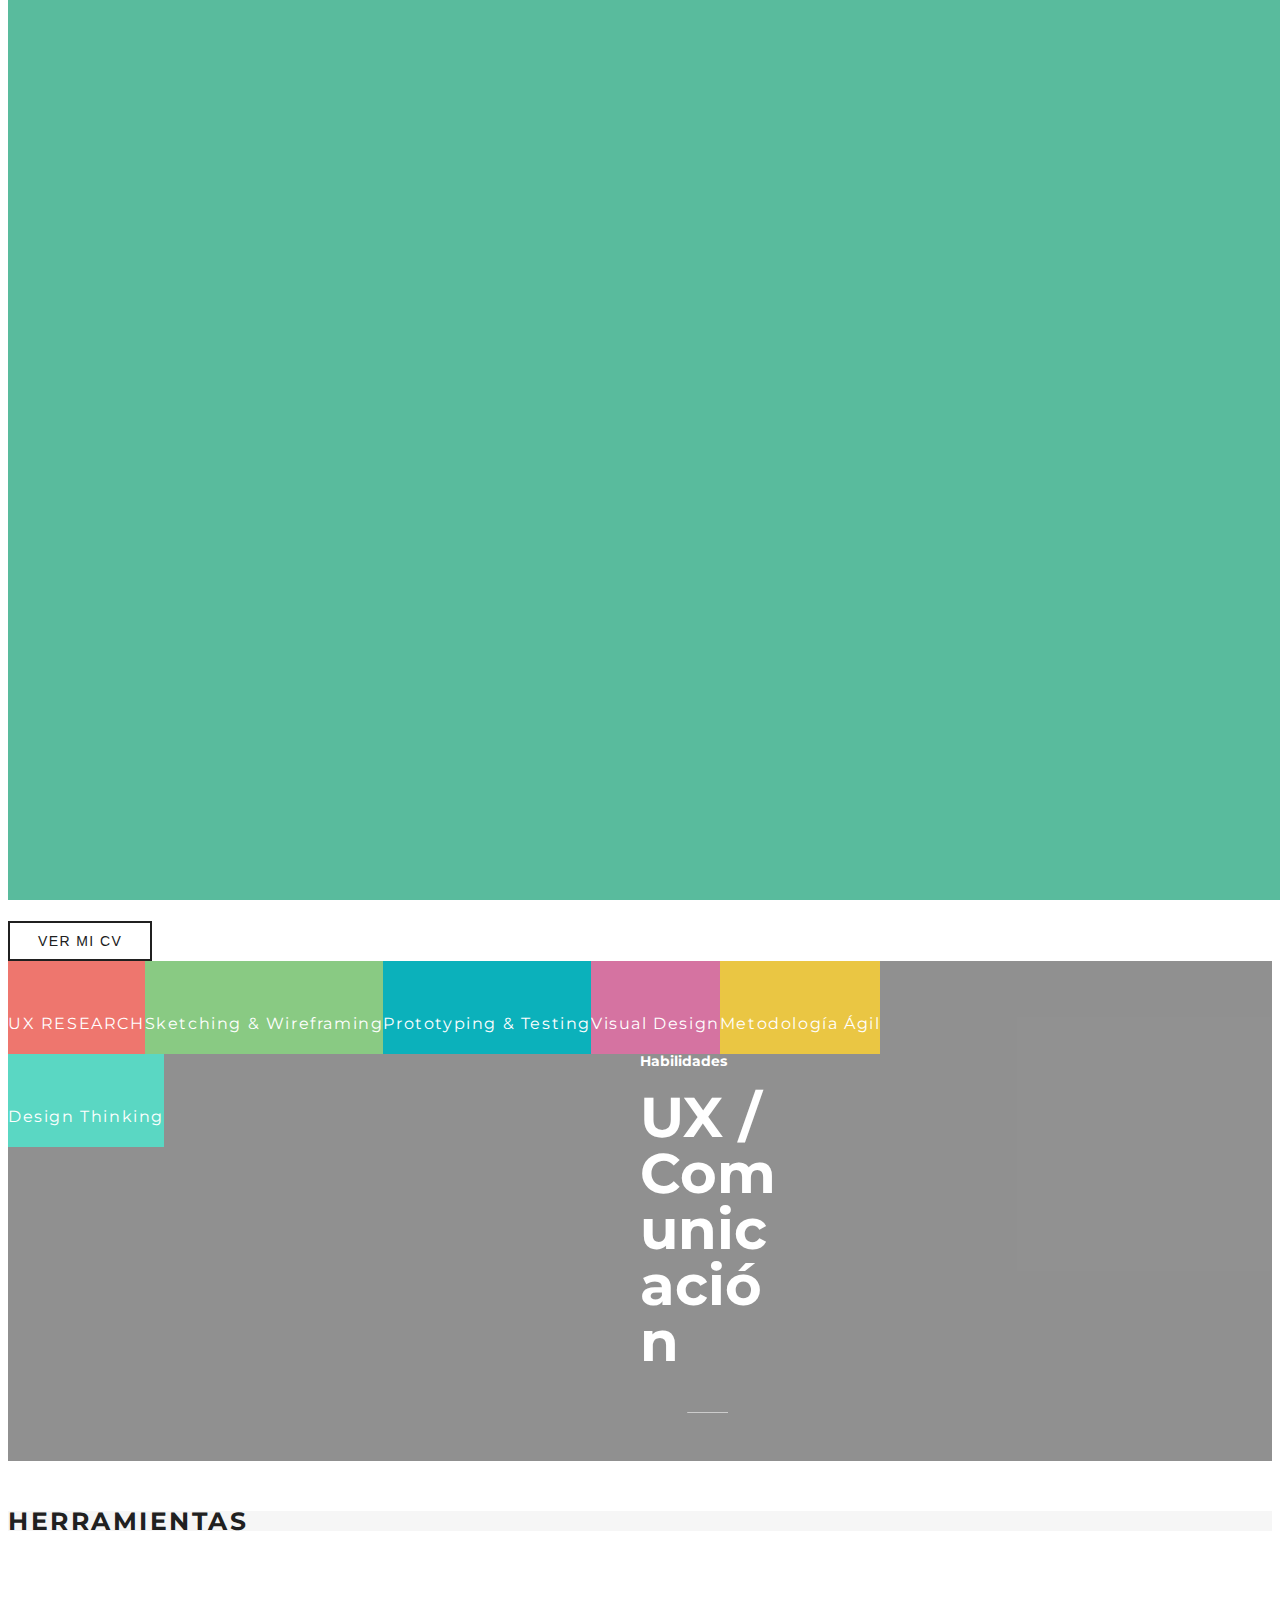
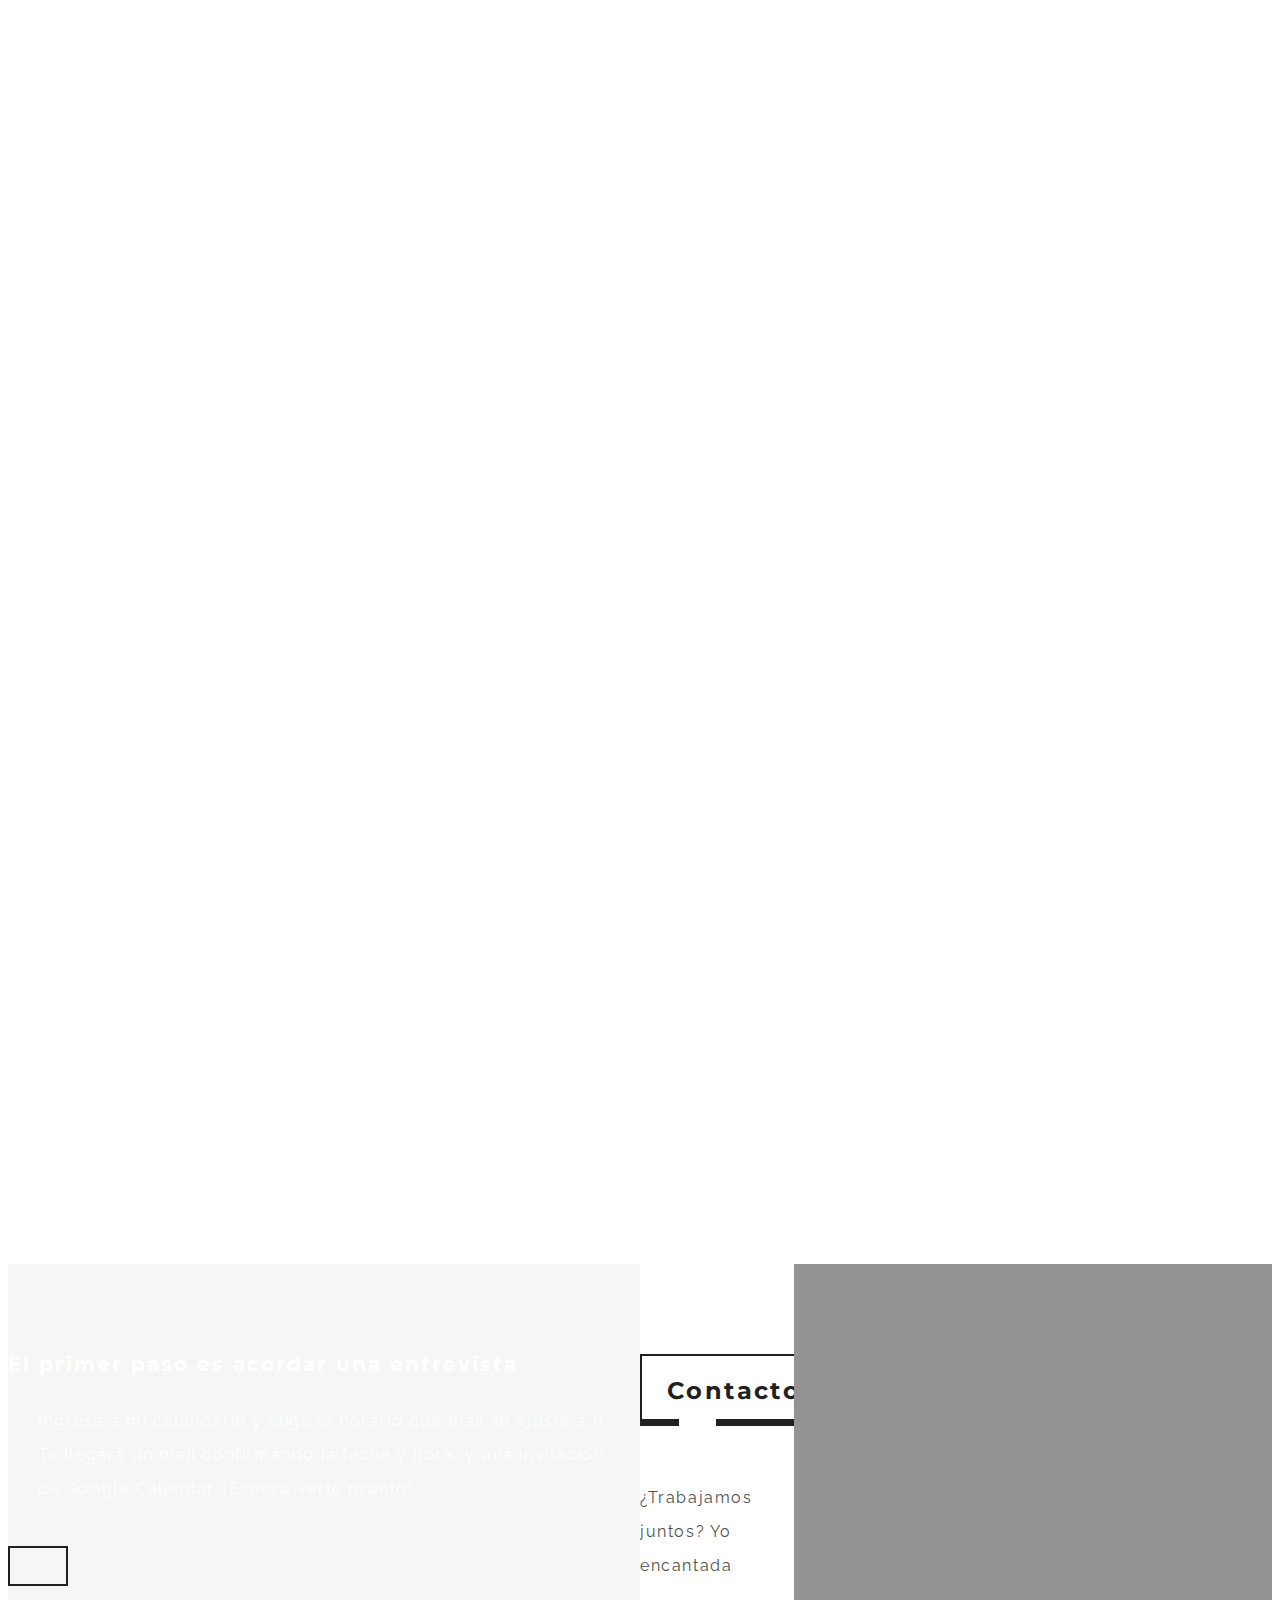
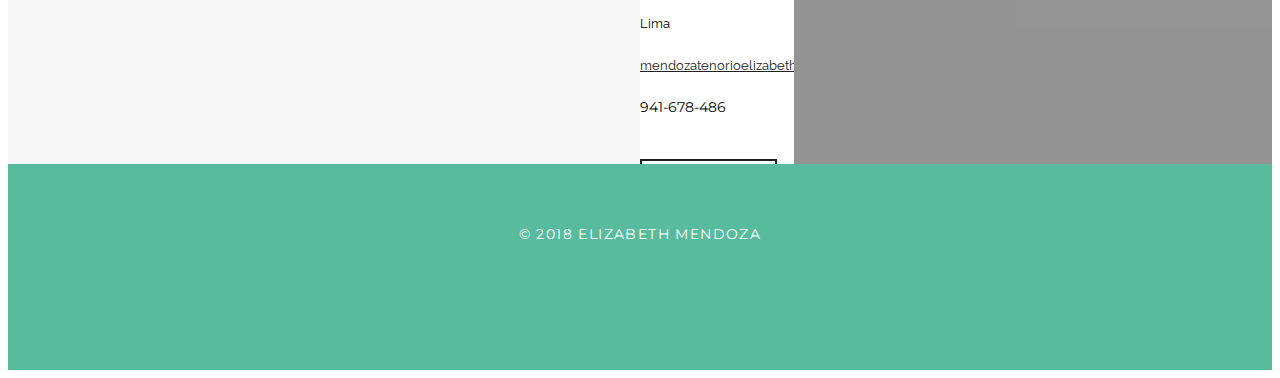
==== commit e1a3fa40: "Descripción nueva" ====
--- a/index.html
+++ b/index.html
@@ -66,9 +66,12 @@
             <img width="180px" src="https://media.giphy.com/media/xT9IgB5Q6QYqarxeIU/giphy.gif" alt="">
             <!-- <p>BIENVENID@</p> -->
         </div>
-        <div class="ip-loader"> <svg class="ip-inner trans" width="60px" height="60px" viewBox="0 0 80 80">
-                <path class="ip-loader-circlebg" d="M40,10C57.351,10,71,23.649,71,40.5S57.351,71,40.5,71 S10,57.351,10,40.5S23.649,10,40.5,10z" />
-                <path id="ip-loader-circle" class="ip-loader-circle" d="M40,10C57.351,10,71,23.649,71,40.5S57.351,71,40.5,71 S10,57.351,10,40.5S23.649,10,40.5,10z" />
+        <div class="ip-loader">
+            <svg class="ip-inner trans" width="60px" height="60px" viewBox="0 0 80 80">
+                <path class="ip-loader-circlebg" d="M40,10C57.351,10,71,23.649,71,40.5S57.351,71,40.5,71 S10,57.351,10,40.5S23.649,10,40.5,10z"
+                />
+                <path id="ip-loader-circle" class="ip-loader-circle" d="M40,10C57.351,10,71,23.649,71,40.5S57.351,71,40.5,71 S10,57.351,10,40.5S23.649,10,40.5,10z"
+                />
             </svg>
         </div>
     </div>
@@ -78,10 +81,18 @@
           –––––––––––––––––––––––––––––––––––––––––––––––––– -->
     <div class="sidePanel">
         <div id="panelContent">
-            <h3>Estoy en Linkedin</h3>
+            <h3>Encuéntrame aquí</h3>
             <div id="style-changer" class="sliding-panel">
                 <ul class="list-unstyled colors-container">
-                    <a href="https://www.linkedin.com/in/elizabethmendozat/" target="_blank"><i width="60px" class="icon fab fa-linkedin"></i></a>
+                    <a href="https://www.linkedin.com/in/elizabethmendozat/" target="_blank">
+                        <i width="60px" class="icon fab fa-linkedin"></i>
+                    </a>
+                    <a href="https://www.behance.net/elizabethmendozat" target="_blank">
+                        <i width="60px" class="icon fab fa-behance"></i>
+                    </a>
+                    <a href="https://www.behance.net/elizabethmendozat" target="_blank">
+                        <i width="60px" class="icon fab fa-github"></i>
+                    </a>
                     <!-- <li class="color-changer"> <a data-color="dark-blue" title="blue: #5355ae" style="background: #5355ae;"></a>
                     </li>
                     <li class="color-changer"> <a data-color="red" title="green: #ed4343" style="background: #ed4343;"></a>
@@ -101,7 +112,9 @@
                 </ul>
             </div>
         </div>
-        <div id="panelHandle"> <span class="far fa-smile-wink"></span></div>
+        <div id="panelHandle">
+            <span class="far fa-smile-wink"></span>
+        </div>
     </div>
     <!--/ Style Changer-->
 
@@ -114,17 +127,34 @@
                 <div class="container-fluid">
                     <div class="navbar-header">
                         <button type="button" class="navbar-toggle" data-toggle="collapse" data-target=".navbar-collapse">
-                            <span></span> <span></span> <span></span> </button>
-                        <a class="navbar-brand overlay-header-logo" href="#home"> <img src="images/logo/logowhite.png"
-                                alt="logo" role="banner"></a> <a class="navbar-brand normal-header-logo" href="#home">
-                            <img src="images/logo/logoblack.png" alt="logo" role="banner"></a> </div>
+                            <span></span>
+                            <span></span>
+                            <span></span>
+                        </button>
+                        <a class="navbar-brand overlay-header-logo" href="#home">
+                            <img src="images/logo/logowhite.png" alt="logo" role="banner">
+                        </a>
+                        <a class="navbar-brand normal-header-logo" href="#home">
+                            <img src="images/logo/logoblack.png" alt="logo" role="banner">
+                        </a>
+                    </div>
                     <div class="collapse navbar-collapse navbar-right" id="navigation-menu">
                         <ul class="nav navbar-nav">
-                            <li class="active home"><a href="#home">Home</a></li>
-                            <li><a href="#about-us">Sobre mí</a></li>
-                            <li><a href="#services">Mis habilidades</a></li>
-                            <li><a href="#portfolio">Proyectos</a></li>
-                            <li><a href="#contact">Contacto</a></li>
+                            <li class="active home">
+                                <a href="#home">Home</a>
+                            </li>
+                            <li>
+                                <a href="#about-us">Sobre mí</a>
+                            </li>
+                            <li>
+                                <a href="#services">Mis habilidades</a>
+                            </li>
+                            <li>
+                                <a href="#portfolio">Proyectos</a>
+                            </li>
+                            <li>
+                                <a href="#contact">Contacto</a>
+                            </li>
                             <!-- <li><a href="http://themeforest.net/item/engage-one-page-for-agency-interior-portfolio/12128981">Buy</a></li> -->
 
                         </ul>
@@ -153,8 +183,10 @@
                                 <!-- <p><span>A Freelance</span> <span id="js-rotating" data-animation="rotateInDownLeft">Designer,
                                         Developer, Consultant, Artist</span> </p> -->
                                 <p>Diseño experiencias intuitivas para transformar el mundo</p>
-                                <a href="#about-us" class="btn-bdr move marT50">¡EMPECEMOS!</a> <span class="downArrow"><img
-                                        src="images/others/down-arrow.png" alt="down arrow"></span>
+                                <a href="#about-us" class="btn-bdr move marT50">¡EMPECEMOS!</a>
+                                <span class="downArrow">
+                                    <img src="images/others/down-arrow.png" alt="down arrow">
+                                </span>
                             </div>
                         </div>
                     </div>
@@ -174,18 +206,22 @@
                                     <h2 class="text-uppercase"> Conóceme</h2>
                                     <span class="title-spt"></span>
                                 </div>
-                                <p>UX Designer y Comunicadora Social, apasionada por crear soluciones que
-                                    puedan impactar en la experiencia digital de las personas. </p>
-                                <p>La curiosidad y mis ganas de aprender algo nuevo cada día me llevaron a adentrarme en la tecnología. Me considero una persona empática y perseverante; trabajo muy bien en equipo y me adapto a diferentes situaciones. </p>
-                                <p>Como comunicadora, cuento con experiencia en medios, agencias de comunicación y organizaciones del sector privado. Me gusta el arte, la fotografía, los viajes y la música.</p>
+                                <p>UX Designer y Comunicadora Social, apasionada por crear soluciones que puedan impactar en
+                                    la experiencia digital de las personas. </p>
+                                <p>La curiosidad y mis ganas de aprender algo nuevo cada día me llevaron a adentrarme en la
+                                    tecnología. Soy una persona empática y perseverante; trabajo muy bien en equipo y me
+                                    adapto a diferentes situaciones. </p>
+                                <p>Como comunicadora, cuento con experiencia en medios, agencias de comunicación y organizaciones
+                                    del sector privado. Me gusta el arte, la fotografía, los viajes y la música.</p>
                             </div>
                             <!-- <div class="text-center progress-wrapper marT50 wow fadeIn">
                                 <a href="https://www.youtube.com/watch?v=nSJ3FtugpVI" class="cbp-caption cbp-lightbox"><input type="submit"
                                         class="submit btn btn-dark" value="Mira mi video"></a>
                             </div> -->
                             <div class="text-center progress-wrapper marT50 wow fadeIn">
-                                <a href="https://drive.google.com/file/d/1B4bTH1RXPXzyWLklr1BQt_eFcigxNEAu/view?usp=sharing"
-                                    target="_blank"><input type="submit" class="submit btn btn-dark" id="cv-btn" value="Ver mi CV"></a>
+                                <a href="https://drive.google.com/file/d/1B4bTH1RXPXzyWLklr1BQt_eFcigxNEAu/view?usp=sharing" target="_blank">
+                                    <input type="submit" class="submit btn btn-dark cv-btn" value="Ver mi CV">
+                                </a>
                             </div>
 
                             <!--/ Section Title-->
@@ -220,8 +256,7 @@
                     </div>
                 </div>
                 <!--Left Image-->
-                <div class="col-sm-6 hidden-xs leftAl img-holder-2 wow fadeIn" data-wow-delay=".4s" data-wow-duration=".8s"
-                    data-background="images/others/elizabeth.png"></div>
+                <div class="col-sm-6 hidden-xs leftAl img-holder-2 wow fadeIn" data-wow-delay=".4s" data-wow-duration=".8s" data-background="images/others/elizabeth.png"></div>
                 <!--/ Left Image-->
             </section>
             <!--/ About us-->
@@ -239,18 +274,18 @@
                                     <div class="col-md-10">
                                         <!--Section Title text-left-->
                                         <div class="heading text-left">
-                                            <div class="title-style-2 wow fadeIn" data-wow-delay=".2s"
-                                                data-wow-duration="1s">
+                                            <div class="title-style-2 wow fadeIn" data-wow-delay=".2s" data-wow-duration="1s">
                                                 <div class="title white">
                                                     <h2 class="text-uppercase white"> Habilidades</h2>
                                                 </div>
-                                                <span class="tagLine text-uppercase white"> UX /<br>
-                                                    Comunicación</span> <span class="title-spt"></span>
+                                                <span class="tagLine text-uppercase white"> UX /
+                                                    <br> Comunicación
+                                                </span>
+                                                <span class="title-spt"></span>
                                             </div>
                                         </div>
                                         <!--/ Section Title text-left-->
-                                        <p class="font20 white">Aprendo, implemento, itero. Esto es lo que puedo hacer
-                                            en tu organización</p>
+                                        <p class="font20 white">Aplico el diseño estratégico para crear experiencias amigables y útiles para tus usuarios.</p>
                                     </div>
                                 </div>
                             </div>
@@ -262,9 +297,10 @@
                                     <!--Service One-->
                                     <li class="col-sm-4 col-xs-12 boxItem">
                                         <div class="service-box-style">
-                                            <div class="content-service wow fadeIn" data-wow-delay="0.5s"
-                                                data-wow-duration=".7s">
-                                                <div class="icon"><img src="images/skills/1.png" alt=""></div>
+                                            <div class="content-service wow fadeIn" data-wow-delay="0.5s" data-wow-duration=".7s">
+                                                <div class="icon">
+                                                    <img src="images/skills/1.png" alt="">
+                                                </div>
                                                 <h5 class="white text-uppercase">UX RESEARCH</h5>
                                             </div>
                                             <div class="content-hover black-trans">
@@ -272,8 +308,8 @@
                                                     <div class="ts-table-cell">
                                                         <h5 class="white text-uppercase marB0">UX RESEARCH</h5>
                                                         <span class="underline cntr white"></span>
-                                                        <p class="white">La piedra angular del diseño UX. Obtengo y analizo información de los
-                                                            usuarios y el negocio.</p>
+                                                        <p class="white">La piedra angular del diseño UX. Obtengo y analizo información de
+                                                            los usuarios y el negocio.</p>
                                                     </div>
                                                 </div>
                                             </div>
@@ -283,9 +319,10 @@
                                     <!--Service Two-->
                                     <li class="col-sm-4 col-xs-12 boxItem">
                                         <div class="service-box-style">
-                                            <div class="content-service wow fadeIn" data-wow-delay="0.8s"
-                                                data-wow-duration=".7s">
-                                                <div class="icon"><img src="images/skills/2.png" alt=""></div>
+                                            <div class="content-service wow fadeIn" data-wow-delay="0.8s" data-wow-duration=".7s">
+                                                <div class="icon">
+                                                    <img src="images/skills/2.png" alt="">
+                                                </div>
                                                 <h5 class="white text-uppercase">Sketching & Wireframing</h5>
                                             </div>
                                             <div class="content-hover black-trans">
@@ -293,8 +330,8 @@
                                                     <div class="ts-table-cell">
                                                         <h5 class="white text-uppercase marB0">Sketching & Wireframing</h5>
                                                         <span class="underline cntr white"></span>
-                                                        <p class="white">Desarrollo esquemas y bocetos que nos
-                                                            aproximan, de forma rápida, a nuestra solución.</p>
+                                                        <p class="white">Desarrollo esquemas y bocetos que nos aproximan, de forma rápida,
+                                                            a nuestra solución.</p>
                                                     </div>
                                                 </div>
                                             </div>
@@ -304,9 +341,10 @@
                                     <!--Service Three-->
                                     <li class="col-sm-4 col-xs-12 boxItem">
                                         <div class="service-box-style">
-                                            <div class="content-service wow fadeIn" data-wow-delay="1s"
-                                                data-wow-duration=".7s">
-                                                <div class="icon"><img src="images/skills/3.png" alt=""></div>
+                                            <div class="content-service wow fadeIn" data-wow-delay="1s" data-wow-duration=".7s">
+                                                <div class="icon">
+                                                    <img src="images/skills/3.png" alt="">
+                                                </div>
                                                 <h5 class="white text-uppercase">Prototyping & Testing</h5>
                                             </div>
                                             <div class="content-hover black-trans">
@@ -314,8 +352,7 @@
                                                     <div class="ts-table-cell">
                                                         <h5 class="white text-uppercase marB0">Prototyping & Testing</h5>
                                                         <span class="underline cntr white"></span>
-                                                        <p class="white">Valido nuestras posibles soluciones con
-                                                            usuarios. ¡Empieza la iteración!</p>
+                                                        <p class="white">Valido nuestras posibles soluciones con usuarios. ¡Empieza la iteración!</p>
                                                     </div>
                                                 </div>
                                             </div>
@@ -325,9 +362,10 @@
                                     <!--Service Four-->
                                     <li class="col-sm-4 col-xs-12 boxItem">
                                         <div class="service-box-style">
-                                            <div class="content-service wow fadeIn" data-wow-delay="1.2s"
-                                                data-wow-duration=".7s">
-                                                <div class="icon"><img src="images/skills/4.png" alt=""></div>
+                                            <div class="content-service wow fadeIn" data-wow-delay="1.2s" data-wow-duration=".7s">
+                                                <div class="icon">
+                                                    <img src="images/skills/4.png" alt="">
+                                                </div>
                                                 <h5 class="white text-uppercase">Visual Design</h5>
                                             </div>
                                             <div class="content-hover black-trans">
@@ -335,8 +373,8 @@
                                                     <div class="ts-table-cell">
                                                         <h5 class="white text-uppercase marB0">Visual Design</h5>
                                                         <span class="underline cntr white"></span>
-                                                        <p class="white">Puedo crear todo tipo de material audiovisual:
-                                                            piezas gráficas, fotografía y video.</p>
+                                                        <p class="white">Puedo crear todo tipo de material audiovisual: piezas gráficas, fotografía
+                                                            y video.</p>
                                                     </div>
                                                 </div>
                                             </div>
@@ -346,9 +384,10 @@
                                     <!--Service Five-->
                                     <li class="col-sm-4 col-xs-12 boxItem">
                                         <div class="service-box-style">
-                                            <div class="content-service wow fadeIn" data-wow-delay="1.5s"
-                                                data-wow-duration=".7s">
-                                                <div class="icon"><img src="images/skills/5.png" alt=""></div>
+                                            <div class="content-service wow fadeIn" data-wow-delay="1.5s" data-wow-duration=".7s">
+                                                <div class="icon">
+                                                    <img src="images/skills/5.png" alt="">
+                                                </div>
                                                 <h5 class="white text-uppercase">Metodología Ágil</h5>
                                             </div>
                                             <div class="content-hover black-trans">
@@ -356,9 +395,9 @@
                                                     <div class="ts-table-cell">
                                                         <h5 class="white text-uppercase marB0">Ágil</h5>
                                                         <span class="underline cntr white"></span>
-                                                        <p class="white">Esta metodología brinda mayor valor a los procesos y a la toma
-                                                            de decisiones en el desarrollo. El objetivo: Diseño
-                                                            centrado en el humano.</p>
+                                                        <p class="white">Esta metodología brinda mayor valor a los procesos y a la toma de
+                                                            decisiones en el desarrollo. El objetivo: Diseño centrado en
+                                                            el humano.</p>
                                                     </div>
                                                 </div>
                                             </div>
@@ -368,9 +407,10 @@
                                     <!--Service Six-->
                                     <li class="col-sm-4 col-xs-12 boxItem">
                                         <div class="service-box-style">
-                                            <div class="content-service wow fadeIn" data-wow-delay="1.8s"
-                                                data-wow-duration=".7s">
-                                                <div class="icon"><img src="images/skills/6.png" alt=""></div>
+                                            <div class="content-service wow fadeIn" data-wow-delay="1.8s" data-wow-duration=".7s">
+                                                <div class="icon">
+                                                    <img src="images/skills/6.png" alt="">
+                                                </div>
                                                 <h5 class="white text-uppercase">Design Thinking</h5>
                                             </div>
                                             <div class="content-hover black-trans">
@@ -378,9 +418,9 @@
                                                     <div class="ts-table-cell">
                                                         <h5 class="white text-uppercase marB0">Design Thinking</h5>
                                                         <span class="underline cntr white"></span>
-                                                        <p class="white">Conozco este enfoque de innovación que permite integrar las
-                                                            necesidades de los usuarios, la tecnología y el modelo de
-                                                            negocio.</p>
+                                                        <p class="white">Conozco este enfoque de innovación que permite integrar las necesidades
+                                                            de los usuarios, la tecnología y el modelo de negocio.
+                                                        </p>
                                                     </div>
                                                 </div>
                                             </div>
@@ -400,11 +440,12 @@
             <!-- Parallax Section
           –––––––––––––––––––––––––––––––––––––––––––––––––– -->
             <section id="parallax-section-1" class="bgColor1 clearfix">
-                <div class="col-md-6">
-                     <!--Progress bar-->
+                    <h3 class="text-center marT50">HERRAMIENTAS</h3>
+                <div class="col-md-6">                    
+                    <!--Progress bar-->
                     <div class="col-sm-11">
                         <div class="progress-wrapper marT50 marB50 wow fadeIn" data-wow-delay=".2s" data-wow-duration="1s">
-                            <h5 class="text-center">HERRAMIENTAS</h5>
+                            <!-- <h5 class="text-center">HERRAMIENTAS</h5> -->
                             <div class="skills marT50">
                                 <ul class="skill-bar">
                                     <li class="active progress">
@@ -433,7 +474,7 @@
                     <!--Progress bar-->
                     <div class="col-sm-11">
                         <div class="progress-wrapper marT50 wow fadeIn" data-wow-delay=".2s" data-wow-duration="1s">
-                            <h5 class="color-1">I AM GOOD AT</h5>
+                            <!-- <h5 class="color-1">I AM GOOD AT</h5> -->
                             <div class="skills marT50">
                                 <ul class="skill-bar">
                                     <li class="active progress">
@@ -486,11 +527,13 @@
                         </div>
                         <div class="col-md-12">
                             <!--Grid Container-->
-                            <div id="portfolio-grid-container" class="cbp-l-grid-projects marT15" data-caption="overlayBottomReveal"
-                                data-animation="slideLeft" data-gaphorizontal="38" data-gapvertical="50" data-logo="images/logo/logoblack.png">
+                            <div id="portfolio-grid-container" class="cbp-l-grid-projects marT15" data-caption="overlayBottomReveal" data-animation="slideLeft"
+                                data-gaphorizontal="38" data-gapvertical="50" data-logo="images/logo/logoblack.png">
                                 <!--Project 1-->
-                                <div class="cbp-item ux"> <a href="ajax/tueke.html" class="cbp-caption cbp-singlePage">
-                                        <div class="cbp-caption-defaultWrap"> <img src="images/portfolio/1.jpg" alt="">
+                                <div class="cbp-item ux">
+                                    <a href="ajax/tueke.html" class="cbp-caption cbp-singlePage">
+                                        <div class="cbp-caption-defaultWrap">
+                                            <img src="images/portfolio/1.jpg" alt="">
                                         </div>
                                         <div class="cbp-caption-activeWrap">
                                             <div class="cbp-l-caption-alignLeft">
@@ -500,11 +543,14 @@
                                                 </div>
                                             </div>
                                         </div>
-                                    </a> </div>
+                                    </a>
+                                </div>
                                 <!--/ Project 1-->
                                 <!--Project 2-->
-                                <div class="cbp-item ux"> <a href="ajax/fruta.html" class="cbp-caption cbp-singlePage">
-                                        <div class="cbp-caption-defaultWrap"> <img src="images/portfolio/2.png" alt="">
+                                <div class="cbp-item ux">
+                                    <a href="ajax/fruta.html" class="cbp-caption cbp-singlePage">
+                                        <div class="cbp-caption-defaultWrap">
+                                            <img src="images/portfolio/2.png" alt="">
                                         </div>
                                         <div class="cbp-caption-activeWrap">
                                             <div class="cbp-l-caption-alignLeft">
@@ -514,11 +560,14 @@
                                                 </div>
                                             </div>
                                         </div>
-                                    </a> </div>
+                                    </a>
+                                </div>
                                 <!--/ Project 2-->
                                 <!--Project 3-->
-                                <div class="cbp-item ux"> <a href="ajax/datadashboard.html" class="cbp-caption cbp-singlePage">
-                                        <div class="cbp-caption-defaultWrap"> <img src="images/portfolio/3.png" alt="">
+                                <div class="cbp-item ux">
+                                    <a href="ajax/datadashboard.html" class="cbp-caption cbp-singlePage">
+                                        <div class="cbp-caption-defaultWrap">
+                                            <img src="images/portfolio/3.png" alt="">
                                         </div>
                                         <div class="cbp-caption-activeWrap">
                                             <div class="cbp-l-caption-alignLeft">
@@ -528,13 +577,15 @@
                                                 </div>
                                             </div>
                                         </div>
-                                    </a> </div>
+                                    </a>
+                                </div>
                                 <!--/ Project 3-->
                                 <!--Project 4-->
-                                <div class="cbp-item design"> <a href="https://www.behance.net/gallery/61147503/Sudamericana-de-Fibras-Propuesta-Portada-Agenda-2018"
+                                <div class="cbp-item design">
+                                    <a href="https://www.behance.net/gallery/61147503/Sudamericana-de-Fibras-Propuesta-Portada-Agenda-2018"
                                         target="_blank" class="cbp-caption">
-                                        <div class="cbp-caption-defaultWrap"> <img src="images/portfolio/design.jpg"
-                                                alt="">
+                                        <div class="cbp-caption-defaultWrap">
+                                            <img src="images/portfolio/design.jpg" alt="">
                                         </div>
                                         <div class="cbp-caption-activeWrap">
                                             <div class="cbp-l-caption-alignLeft">
@@ -544,11 +595,14 @@
                                                 </div>
                                             </div>
                                         </div>
-                                    </a> </div>
+                                    </a>
+                                </div>
                                 <!--/ Project 4-->
                                 <!--Project 5-->
-                                <div class="cbp-item ux"> <a href="ajax/social.html" class="cbp-caption cbp-singlePage">
-                                        <div class="cbp-caption-defaultWrap"> <img src="images/portfolio/4.png" alt="">
+                                <div class="cbp-item ux">
+                                    <a href="ajax/social.html" class="cbp-caption cbp-singlePage">
+                                        <div class="cbp-caption-defaultWrap">
+                                            <img src="images/portfolio/4.png" alt="">
                                         </div>
                                         <div class="cbp-caption-activeWrap">
                                             <div class="cbp-l-caption-alignLeft">
@@ -558,30 +612,34 @@
                                                 </div>
                                             </div>
                                         </div>
-                                    </a> </div>
+                                    </a>
+                                </div>
                                 <!--/ Project 5-->
                                 <!--Project 6-->
-                                <div class="cbp-item photo"> <a href="https://www.behance.net/gallery/65073807/Fotografia-Sesiones-y-retratos"
-                                        target="_blank" class="cbp-caption">
-                                        <div class="cbp-caption-defaultWrap"> <img src="images/portfolio/foto_1.png"
-                                                alt="">
+                                <div class="cbp-item photo">
+                                    <a href="https://www.behance.net/gallery/65073807/Fotografia-Sesiones-y-retratos" target="_blank"
+                                        class="cbp-caption">
+                                        <div class="cbp-caption-defaultWrap">
+                                            <img src="images/portfolio/foto_1.png" alt="">
                                         </div>
                                         <div class="cbp-caption-activeWrap">
                                             <div class="cbp-l-caption-alignLeft">
                                                 <div class="cbp-l-caption-body">
                                                     <div class="cbp-l-caption-title">Retratos & Sesiones</div>
-                                                    <div class="cbp-l-caption-desc">Fotografía / Photoshop / Adobe
-                                                        Lightroom</div>
-                                                </div>
-                                            </div>
-                                        </div>
-                                    </a> </div>
+                                                    <div class="cbp-l-caption-desc">Fotografía / Photoshop / Adobe Lightroom
+                                                    </div>
+                                                </div>
+                                            </div>
+                                        </div>
+                                    </a>
+                                </div>
                                 <!--/ Project 6-->
                                 <!--Project 7-->
-                                <div class="cbp-item design"> <a href="https://www.behance.net/gallery/65064619/Diseno-Community-Manager-Escuela-Drytex-SDF"
+                                <div class="cbp-item design">
+                                    <a href="https://www.behance.net/gallery/65064619/Diseno-Community-Manager-Escuela-Drytex-SDF"
                                         target="_blank" class="cbp-caption">
-                                        <div class="cbp-caption-defaultWrap"> <img src="images/portfolio/design_1.png"
-                                                alt="">
+                                        <div class="cbp-caption-defaultWrap">
+                                            <img src="images/portfolio/design_1.png" alt="">
                                         </div>
                                         <div class="cbp-caption-activeWrap">
                                             <div class="cbp-l-caption-alignLeft">
@@ -591,18 +649,21 @@
                                                 </div>
                                             </div>
                                         </div>
-                                    </a> </div>
+                                    </a>
+                                </div>
                                 <!--/ Project 7-->
 
                             </div>
 
                             <!--Load more-->
 
-                            <div class="cbp-l-loadMore-button"> <a class="cbp-l-loadMore-button-link btn btn-dark" href="ajax/loadMore-3.html">
-                                    <span class="cbp-l-loadMore-button-defaultText">VER MÁS</span> <span class="cbp-l-loadMore-button-loadingText">VAMOS
-                                        POR MÁS...</span>
+                            <div class="cbp-l-loadMore-button">
+                                <a class="cbp-l-loadMore-button-link btn btn-dark" href="ajax/loadMore-3.html">
+                                    <span class="cbp-l-loadMore-button-defaultText">VER MÁS</span>
+                                    <span class="cbp-l-loadMore-button-loadingText">VAMOS POR MÁS...</span>
                                     <span class="cbp-l-loadMore-button-noMoreLoading">MORE PROJECTS ARE COMING</span>
-                                </a> </div>
+                                </a>
+                            </div>
                             <!--/ Load more-->
                         </div>
                     </div>
@@ -631,23 +692,37 @@
                                         </div>
                                         <!--/ Section Title-->
                                         <ul class="infoContact wow fadeInLeft" data-wow-delay=".2s" data-wow-duration=".8s">
-                                            <li><span class="icon fas fa-map-marker"></span>Lima</li>
-                                            <li><span class="icon fas fa-envelope"></span> <a href="mailto:elizabethmendoza.unmsm@gmail.com?subject=The%20subject%20of%20the%20mail"><u>elizabethmendoza.unmsm@gmail.com</u></a></li>
-                                            <li><span class="icon fas fa-phone"></span><span class="number">941-678-486</span></li>
+                                            <li>
+                                                <span class="icon fas fa-map-marker"></span>Lima</li>
+                                            <li>
+                                                <span class="icon fas fa-envelope"></span>
+                                                <a href="mailto:mendozatenorioelizabeth@gmail.com?subject=The%20subject%20of%20the%20mail">
+                                                    <u>mendozatenorioelizabeth@gmail.com</u>
+                                                </a>
+                                            </li>
+                                            <li>
+                                                <span class="icon fas fa-phone"></span>
+                                                <span class="number">941-678-486</span>
+                                            </li>
                                         </ul>
-                                        <a href="tel:941678486" target="_blank"><input type="submit" class="submit btn btn-dark"
-                                                id="cv-btn" value="Llámame"></a>
+                                        <a class="infoContact wow fadeInLeft" href="tel:941678486" target="_blank">
+                                            <input type="submit" class="submit btn btn-dark cv-btn" value="Llámame">
+                                        </a>
                                     </div>
                                 </div>
                             </div>
                         </div>
                         <div class="split-section-content pull-right">
                             <div class="row-padding paddb0">
-                                <div id="contact-form" class="contact-form-wrapper contact-form-corp  wow fadeInRight"
-                                    data-wow-delay=".4s" data-wow-duration=".8s">
-                                <h3 class="white text-center font20">El primer paso es acordar una entrevista</h3>
-                                <p class="white text-center margin-eli">Ingresa a mi calendario y elige el horario que más se ajuste a ti. Te llegará un mail confirmando la fecha y hora, y una invitación de Google Calendar. ¡Espero verte pronto</p>
-                                <a href="https://calendly.com/elizabethmendoza/conoceme" target="_blank"><button class="text-center btn btn-dark" id="cv-btn"><i class="far fa-calendar-alt"></i></button></a>
+                                <div id="contact-form" class="contact-form-wrapper contact-form-corp  wow fadeInRight" data-wow-delay=".4s" data-wow-duration=".8s">
+                                    <h3 class="white text-center font20">El primer paso es acordar una entrevista</h3>
+                                    <p class="white text-center margin-eli">Ingresa a mi calendario y elige el horario que más se ajuste a ti. Te llegará un mail
+                                        confirmando la fecha y hora, y una invitación de Google Calendar. ¡Espero verte pronto!</p>
+                                    <a href="https://calendly.com/elizabethmendoza/conoceme" target="_blank">
+                                        <button class="text-center btn btn-dark cv-btn center-btn">
+                                           <li><img src="images/others/calendar.svg" alt=""></li> 
+                                        </button>
+                                    </a>
 
                                     <div class="clearfix"></div>
                                 </div>
@@ -682,12 +757,26 @@
                 <!--Footer Social Icon-->
                 <ul class="footer-socials clearfix">
                     <!-- <li><a href="#" class="foo_social"><i class="fa fa-facebook"></i></a></li> -->
-                    <li><a href="https://www.linkedin.com/in/elizabethmendozat/" target="_blank" class="foo_social"><i
-                                class="fab fa-linkedin-in"></i></a></li>
-                    <li><a href="https://github.com/elment9" class="foo_social" target="_blank"><i class="fab fa-github"></i></a></li>
-                    <li><a href="https://www.behance.net/elizabethmendozat" class="foo_social" target="_blank"><i class="fab fa-behance"></i></a></li>
-                    <li><a href="https://medium.com/@elizabethmendoza_10036" class="foo_social" target="_blank"><i
-                                class="fab fa-medium-m"></i></a></li>
+                    <li>
+                        <a href="https://www.linkedin.com/in/elizabethmendozat/" target="_blank" class="foo_social">
+                            <i class="fab fa-linkedin-in"></i>
+                        </a>
+                    </li>
+                    <li>
+                        <a href="https://github.com/elment9" class="foo_social" target="_blank">
+                            <i class="fab fa-github"></i>
+                        </a>
+                    </li>
+                    <li>
+                        <a href="https://www.behance.net/elizabethmendozat" class="foo_social" target="_blank">
+                            <i class="fab fa-behance"></i>
+                        </a>
+                    </li>
+                    <li>
+                        <a href="https://medium.com/@elizabethmendoza_10036" class="foo_social" target="_blank">
+                            <i class="fab fa-medium-m"></i>
+                        </a>
+                    </li>
                 </ul>
                 <!--/ Footer Social Icon-->
             </div>
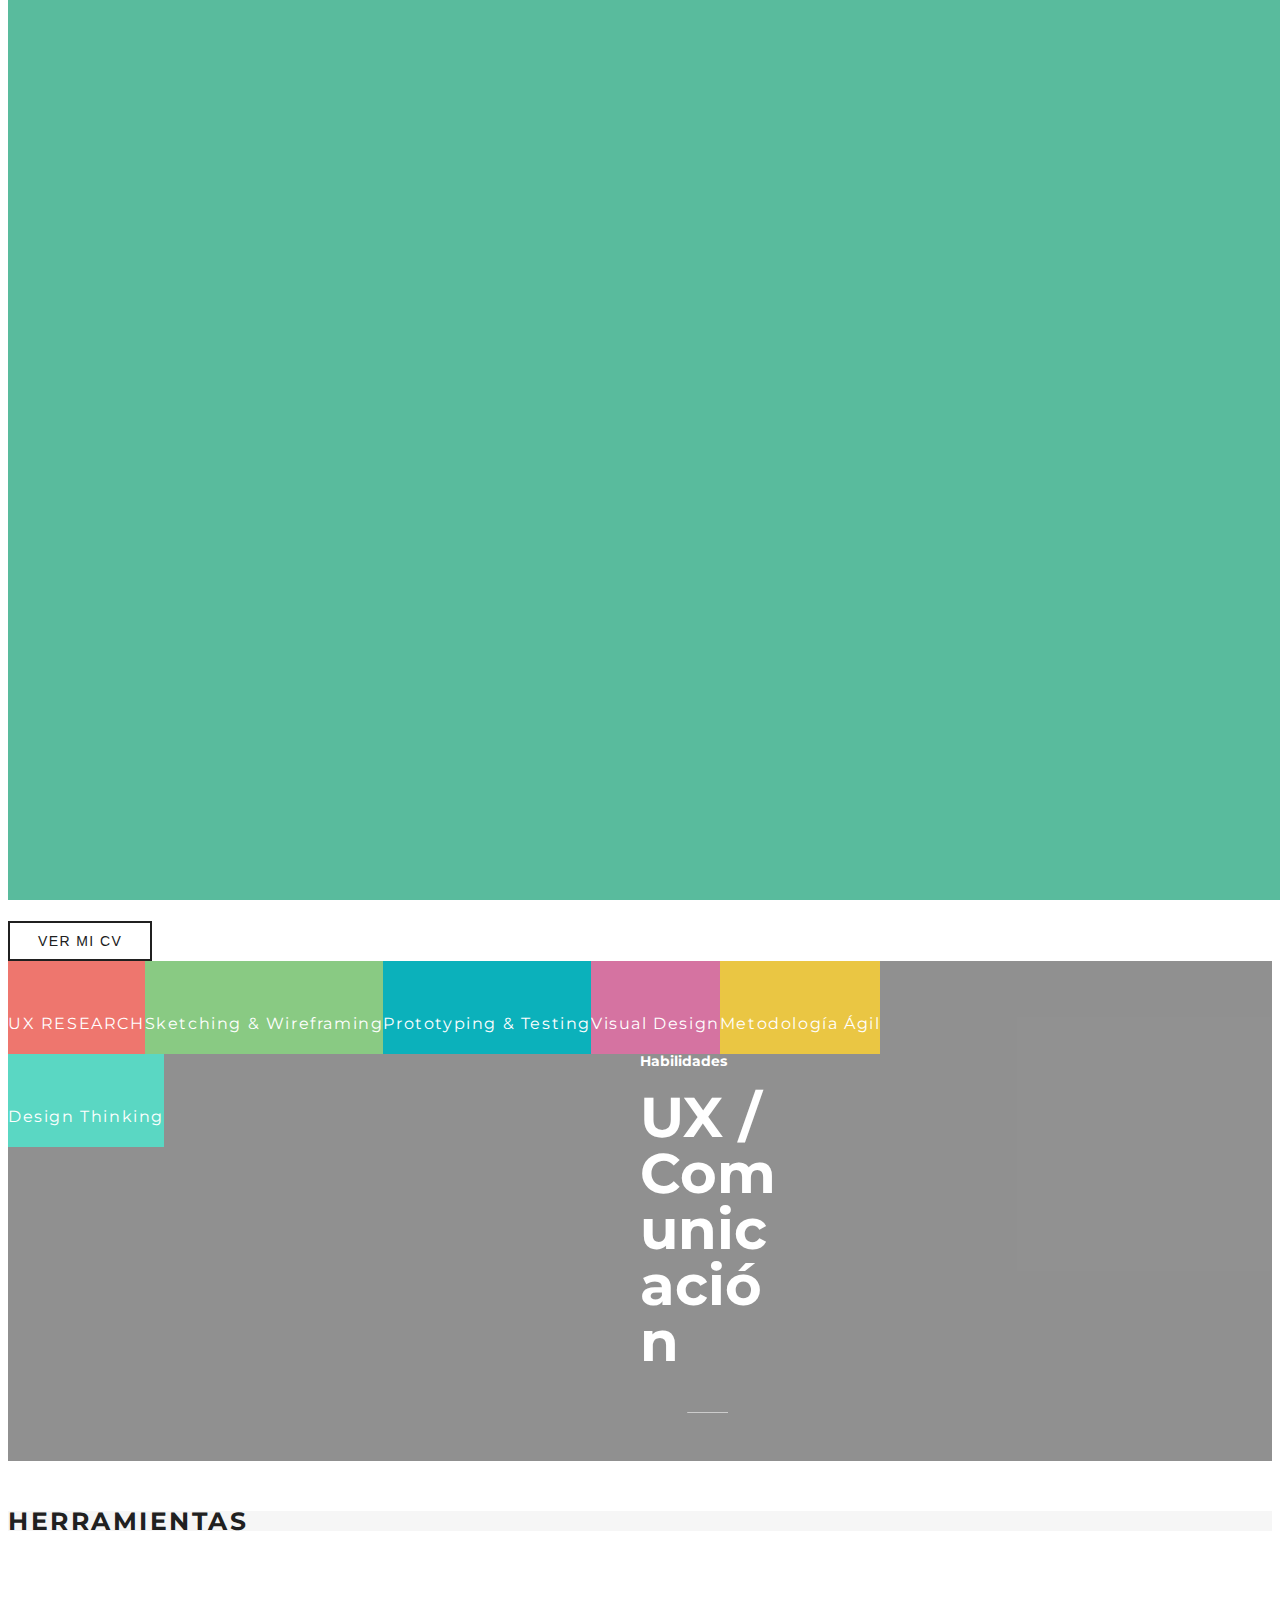
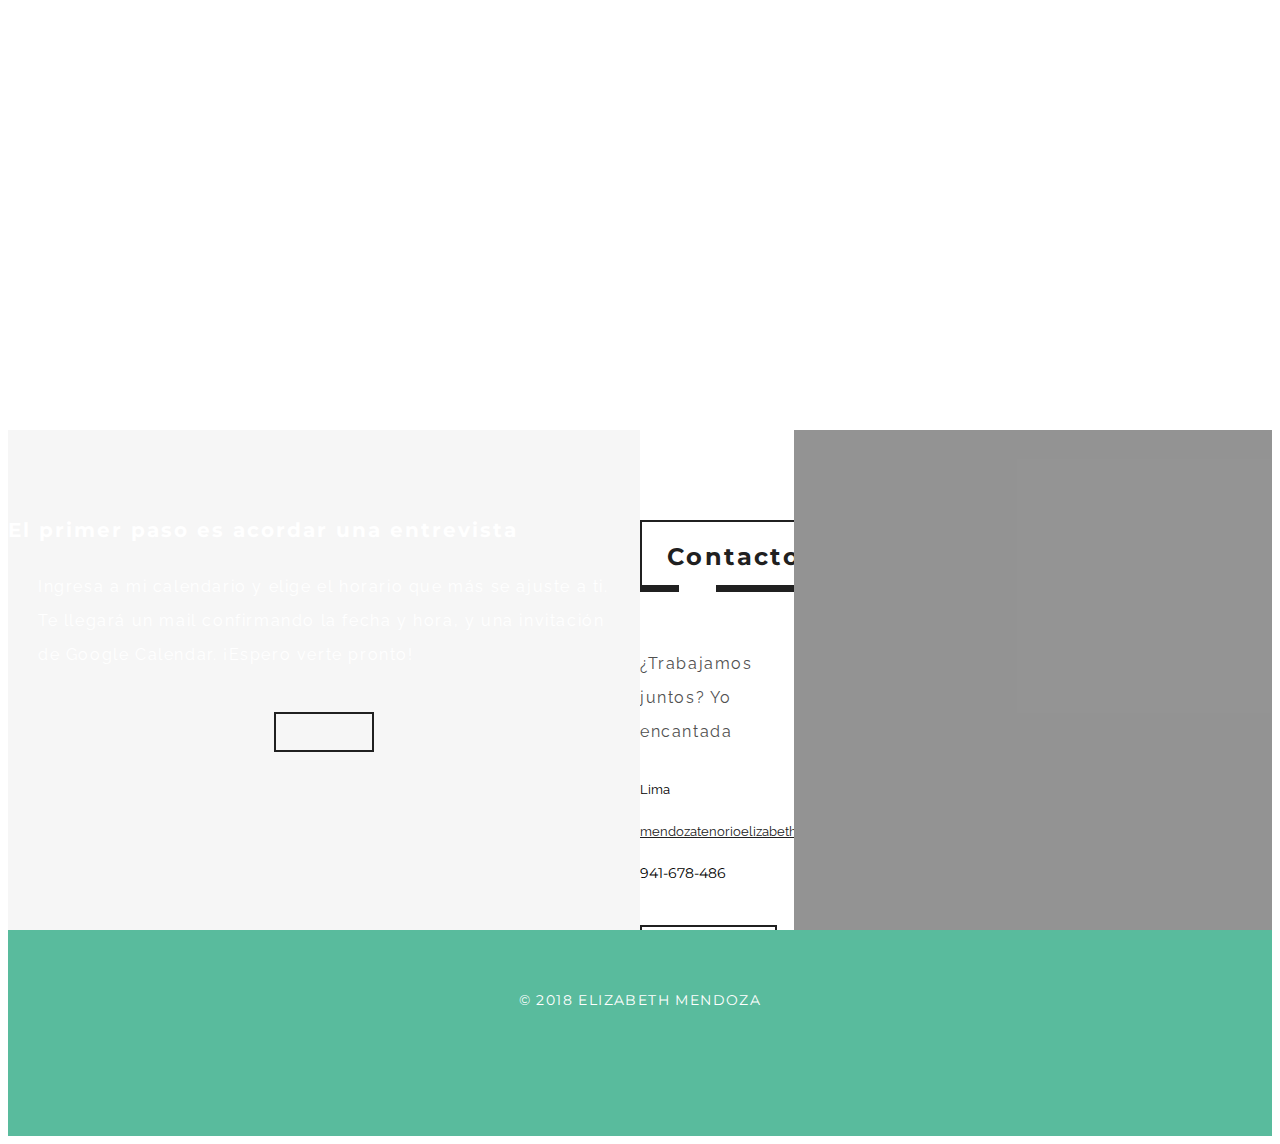
==== commit 6db5db7c: "agregando foto" ====
--- a/index.html
+++ b/index.html
@@ -63,15 +63,13 @@
           –––––––––––––––––––––––––––––––––––––––––––––––––– -->
     <div class="ip-header bgColor5">
         <div class="ip-logo">
-            <img width="180px" src="https://media.giphy.com/media/xT9IgB5Q6QYqarxeIU/giphy.gif" alt="">
+            <img width="180px" src="images/others/buzo.gif" alt="">
             <!-- <p>BIENVENID@</p> -->
         </div>
         <div class="ip-loader">
             <svg class="ip-inner trans" width="60px" height="60px" viewBox="0 0 80 80">
-                <path class="ip-loader-circlebg" d="M40,10C57.351,10,71,23.649,71,40.5S57.351,71,40.5,71 S10,57.351,10,40.5S23.649,10,40.5,10z"
-                />
-                <path id="ip-loader-circle" class="ip-loader-circle" d="M40,10C57.351,10,71,23.649,71,40.5S57.351,71,40.5,71 S10,57.351,10,40.5S23.649,10,40.5,10z"
-                />
+                <path class="ip-loader-circlebg" d="M40,10C57.351,10,71,23.649,71,40.5S57.351,71,40.5,71 S10,57.351,10,40.5S23.649,10,40.5,10z" />
+                <path id="ip-loader-circle" class="ip-loader-circle" d="M40,10C57.351,10,71,23.649,71,40.5S57.351,71,40.5,71 S10,57.351,10,40.5S23.649,10,40.5,10z" />
             </svg>
         </div>
     </div>
@@ -206,12 +204,16 @@
                                     <h2 class="text-uppercase"> Conóceme</h2>
                                     <span class="title-spt"></span>
                                 </div>
-                                <p>UX Designer y Comunicadora Social, apasionada por crear soluciones que puedan impactar en
+                                <p>UX Designer y Comunicadora Social, apasionada por crear soluciones que puedan
+                                    impactar en
                                     la experiencia digital de las personas. </p>
-                                <p>La curiosidad y mis ganas de aprender algo nuevo cada día me llevaron a adentrarme en la
-                                    tecnología. Soy una persona empática y perseverante; trabajo muy bien en equipo y me
+                                <p>La curiosidad y mis ganas de aprender algo nuevo cada día me llevaron a adentrarme
+                                    en la
+                                    tecnología. Soy una persona empática y perseverante; trabajo muy bien en equipo y
+                                    me
                                     adapto a diferentes situaciones. </p>
-                                <p>Como comunicadora, cuento con experiencia en medios, agencias de comunicación y organizaciones
+                                <p>Como comunicadora, cuento con experiencia en medios, agencias de comunicación y
+                                    organizaciones
                                     del sector privado. Me gusta el arte, la fotografía, los viajes y la música.</p>
                             </div>
                             <!-- <div class="text-center progress-wrapper marT50 wow fadeIn">
@@ -219,7 +221,8 @@
                                         class="submit btn btn-dark" value="Mira mi video"></a>
                             </div> -->
                             <div class="text-center progress-wrapper marT50 wow fadeIn">
-                                <a href="https://drive.google.com/file/d/1B4bTH1RXPXzyWLklr1BQt_eFcigxNEAu/view?usp=sharing" target="_blank">
+                                <a href="https://drive.google.com/file/d/1B4bTH1RXPXzyWLklr1BQt_eFcigxNEAu/view?usp=sharing"
+                                    target="_blank">
                                     <input type="submit" class="submit btn btn-dark cv-btn" value="Ver mi CV">
                                 </a>
                             </div>
@@ -256,7 +259,8 @@
                     </div>
                 </div>
                 <!--Left Image-->
-                <div class="col-sm-6 hidden-xs leftAl img-holder-2 wow fadeIn" data-wow-delay=".4s" data-wow-duration=".8s" data-background="images/others/elizabeth.png"></div>
+                <div class="col-sm-6 hidden-xs leftAl img-holder-2 wow fadeIn" data-wow-delay=".4s" data-wow-duration=".8s"
+                    data-background="images/others/elizabeth.png"></div>
                 <!--/ Left Image-->
             </section>
             <!--/ About us-->
@@ -274,7 +278,8 @@
                                     <div class="col-md-10">
                                         <!--Section Title text-left-->
                                         <div class="heading text-left">
-                                            <div class="title-style-2 wow fadeIn" data-wow-delay=".2s" data-wow-duration="1s">
+                                            <div class="title-style-2 wow fadeIn" data-wow-delay=".2s"
+                                                data-wow-duration="1s">
                                                 <div class="title white">
                                                     <h2 class="text-uppercase white"> Habilidades</h2>
                                                 </div>
@@ -285,7 +290,8 @@
                                             </div>
                                         </div>
                                         <!--/ Section Title text-left-->
-                                        <p class="font20 white">Aplico el diseño estratégico para crear experiencias amigables y útiles para tus usuarios.</p>
+                                        <p class="font20 white">Aplico el diseño estratégico para crear experiencias
+                                            amigables y útiles para tus usuarios.</p>
                                     </div>
                                 </div>
                             </div>
@@ -297,7 +303,8 @@
                                     <!--Service One-->
                                     <li class="col-sm-4 col-xs-12 boxItem">
                                         <div class="service-box-style">
-                                            <div class="content-service wow fadeIn" data-wow-delay="0.5s" data-wow-duration=".7s">
+                                            <div class="content-service wow fadeIn" data-wow-delay="0.5s"
+                                                data-wow-duration=".7s">
                                                 <div class="icon">
                                                     <img src="images/skills/1.png" alt="">
                                                 </div>
@@ -308,7 +315,8 @@
                                                     <div class="ts-table-cell">
                                                         <h5 class="white text-uppercase marB0">UX RESEARCH</h5>
                                                         <span class="underline cntr white"></span>
-                                                        <p class="white">La piedra angular del diseño UX. Obtengo y analizo información de
+                                                        <p class="white">La piedra angular del diseño UX. Obtengo y
+                                                            analizo información de
                                                             los usuarios y el negocio.</p>
                                                     </div>
                                                 </div>
@@ -319,7 +327,8 @@
                                     <!--Service Two-->
                                     <li class="col-sm-4 col-xs-12 boxItem">
                                         <div class="service-box-style">
-                                            <div class="content-service wow fadeIn" data-wow-delay="0.8s" data-wow-duration=".7s">
+                                            <div class="content-service wow fadeIn" data-wow-delay="0.8s"
+                                                data-wow-duration=".7s">
                                                 <div class="icon">
                                                     <img src="images/skills/2.png" alt="">
                                                 </div>
@@ -330,7 +339,8 @@
                                                     <div class="ts-table-cell">
                                                         <h5 class="white text-uppercase marB0">Sketching & Wireframing</h5>
                                                         <span class="underline cntr white"></span>
-                                                        <p class="white">Desarrollo esquemas y bocetos que nos aproximan, de forma rápida,
+                                                        <p class="white">Desarrollo esquemas y bocetos que nos
+                                                            aproximan, de forma rápida,
                                                             a nuestra solución.</p>
                                                     </div>
                                                 </div>
@@ -341,7 +351,8 @@
                                     <!--Service Three-->
                                     <li class="col-sm-4 col-xs-12 boxItem">
                                         <div class="service-box-style">
-                                            <div class="content-service wow fadeIn" data-wow-delay="1s" data-wow-duration=".7s">
+                                            <div class="content-service wow fadeIn" data-wow-delay="1s"
+                                                data-wow-duration=".7s">
                                                 <div class="icon">
                                                     <img src="images/skills/3.png" alt="">
                                                 </div>
@@ -352,7 +363,8 @@
                                                     <div class="ts-table-cell">
                                                         <h5 class="white text-uppercase marB0">Prototyping & Testing</h5>
                                                         <span class="underline cntr white"></span>
-                                                        <p class="white">Valido nuestras posibles soluciones con usuarios. ¡Empieza la iteración!</p>
+                                                        <p class="white">Valido nuestras posibles soluciones con
+                                                            usuarios. ¡Empieza la iteración!</p>
                                                     </div>
                                                 </div>
                                             </div>
@@ -362,7 +374,8 @@
                                     <!--Service Four-->
                                     <li class="col-sm-4 col-xs-12 boxItem">
                                         <div class="service-box-style">
-                                            <div class="content-service wow fadeIn" data-wow-delay="1.2s" data-wow-duration=".7s">
+                                            <div class="content-service wow fadeIn" data-wow-delay="1.2s"
+                                                data-wow-duration=".7s">
                                                 <div class="icon">
                                                     <img src="images/skills/4.png" alt="">
                                                 </div>
@@ -373,7 +386,8 @@
                                                     <div class="ts-table-cell">
                                                         <h5 class="white text-uppercase marB0">Visual Design</h5>
                                                         <span class="underline cntr white"></span>
-                                                        <p class="white">Puedo crear todo tipo de material audiovisual: piezas gráficas, fotografía
+                                                        <p class="white">Puedo crear todo tipo de material audiovisual:
+                                                            piezas gráficas, fotografía
                                                             y video.</p>
                                                     </div>
                                                 </div>
@@ -384,7 +398,8 @@
                                     <!--Service Five-->
                                     <li class="col-sm-4 col-xs-12 boxItem">
                                         <div class="service-box-style">
-                                            <div class="content-service wow fadeIn" data-wow-delay="1.5s" data-wow-duration=".7s">
+                                            <div class="content-service wow fadeIn" data-wow-delay="1.5s"
+                                                data-wow-duration=".7s">
                                                 <div class="icon">
                                                     <img src="images/skills/5.png" alt="">
                                                 </div>
@@ -395,8 +410,10 @@
                                                     <div class="ts-table-cell">
                                                         <h5 class="white text-uppercase marB0">Ágil</h5>
                                                         <span class="underline cntr white"></span>
-                                                        <p class="white">Esta metodología brinda mayor valor a los procesos y a la toma de
-                                                            decisiones en el desarrollo. El objetivo: Diseño centrado en
+                                                        <p class="white">Esta metodología brinda mayor valor a los
+                                                            procesos y a la toma de
+                                                            decisiones en el desarrollo. El objetivo: Diseño centrado
+                                                            en
                                                             el humano.</p>
                                                     </div>
                                                 </div>
@@ -407,7 +424,8 @@
                                     <!--Service Six-->
                                     <li class="col-sm-4 col-xs-12 boxItem">
                                         <div class="service-box-style">
-                                            <div class="content-service wow fadeIn" data-wow-delay="1.8s" data-wow-duration=".7s">
+                                            <div class="content-service wow fadeIn" data-wow-delay="1.8s"
+                                                data-wow-duration=".7s">
                                                 <div class="icon">
                                                     <img src="images/skills/6.png" alt="">
                                                 </div>
@@ -418,7 +436,8 @@
                                                     <div class="ts-table-cell">
                                                         <h5 class="white text-uppercase marB0">Design Thinking</h5>
                                                         <span class="underline cntr white"></span>
-                                                        <p class="white">Conozco este enfoque de innovación que permite integrar las necesidades
+                                                        <p class="white">Conozco este enfoque de innovación que permite
+                                                            integrar las necesidades
                                                             de los usuarios, la tecnología y el modelo de negocio.
                                                         </p>
                                                     </div>
@@ -440,8 +459,8 @@
             <!-- Parallax Section
           –––––––––––––––––––––––––––––––––––––––––––––––––– -->
             <section id="parallax-section-1" class="bgColor1 clearfix">
-                    <h3 class="text-center marT50">HERRAMIENTAS</h3>
-                <div class="col-md-6">                    
+                <h3 class="text-center marT50">HERRAMIENTAS</h3>
+                <div class="col-md-6">
                     <!--Progress bar-->
                     <div class="col-sm-11">
                         <div class="progress-wrapper marT50 marB50 wow fadeIn" data-wow-delay=".2s" data-wow-duration="1s">
@@ -527,13 +546,13 @@
                         </div>
                         <div class="col-md-12">
                             <!--Grid Container-->
-                            <div id="portfolio-grid-container" class="cbp-l-grid-projects marT15" data-caption="overlayBottomReveal" data-animation="slideLeft"
-                                data-gaphorizontal="38" data-gapvertical="50" data-logo="images/logo/logoblack.png">
+                            <div id="portfolio-grid-container" class="cbp-l-grid-projects marT15" data-caption="overlayBottomReveal"
+                                data-animation="slideLeft" data-gaphorizontal="38" data-gapvertical="50" data-logo="images/logo/logoblack.png">
                                 <!--Project 1-->
                                 <div class="cbp-item ux">
                                     <a href="ajax/tueke.html" class="cbp-caption cbp-singlePage">
                                         <div class="cbp-caption-defaultWrap">
-                                            <img src="images/portfolio/1.jpg" alt="">
+                                            <img src="images/portfolio/1.png" alt="">
                                         </div>
                                         <div class="cbp-caption-activeWrap">
                                             <div class="cbp-l-caption-alignLeft">
@@ -546,6 +565,23 @@
                                     </a>
                                 </div>
                                 <!--/ Project 1-->
+                                <!--Project 1.1-->
+                                <div class="cbp-item ux">
+                                    <a href="ajax/amable.html" class="cbp-caption cbp-singlePage">
+                                        <div class="cbp-caption-defaultWrap">
+                                            <img src="images/portfolio/1.1.png" alt="">
+                                        </div>
+                                        <div class="cbp-caption-activeWrap">
+                                            <div class="cbp-l-caption-alignLeft">
+                                                <div class="cbp-l-caption-body">
+                                                    <div class="cbp-l-caption-title">Web Corpotativa Amable</div>
+                                                    <div class="cbp-l-caption-desc">Rediseño UX</div>
+                                                </div>
+                                            </div>
+                                        </div>
+                                    </a>
+                                </div>
+                                <!--/ Project 1.1-->
                                 <!--Project 2-->
                                 <div class="cbp-item ux">
                                     <a href="ajax/fruta.html" class="cbp-caption cbp-singlePage">
@@ -563,6 +599,23 @@
                                     </a>
                                 </div>
                                 <!--/ Project 2-->
+                                <!--Project 2.1-->
+                                <div class="cbp-item ux">
+                                    <a href="ajax/sura.html" class="cbp-caption cbp-singlePage">
+                                        <div class="cbp-caption-defaultWrap">
+                                            <img src="images/portfolio/sura.png" alt="">
+                                        </div>
+                                        <div class="cbp-caption-activeWrap">
+                                            <div class="cbp-l-caption-alignLeft">
+                                                <div class="cbp-l-caption-body">
+                                                    <div class="cbp-l-caption-title">Sura Aportes</div>
+                                                    <div class="cbp-l-caption-desc">Rediseño UX</div>
+                                                </div>
+                                            </div>
+                                        </div>
+                                    </a>
+                                </div>
+                                <!--/ Project 2.1-->
                                 <!--Project 3-->
                                 <div class="cbp-item ux">
                                     <a href="ajax/datadashboard.html" class="cbp-caption cbp-singlePage">
@@ -599,7 +652,7 @@
                                 </div>
                                 <!--/ Project 4-->
                                 <!--Project 5-->
-                                <div class="cbp-item ux">
+                                <!-- <div class="cbp-item ux">
                                     <a href="ajax/social.html" class="cbp-caption cbp-singlePage">
                                         <div class="cbp-caption-defaultWrap">
                                             <img src="images/portfolio/4.png" alt="">
@@ -613,12 +666,12 @@
                                             </div>
                                         </div>
                                     </a>
-                                </div>
+                                </div> -->
                                 <!--/ Project 5-->
                                 <!--Project 6-->
                                 <div class="cbp-item photo">
-                                    <a href="https://www.behance.net/gallery/65073807/Fotografia-Sesiones-y-retratos" target="_blank"
-                                        class="cbp-caption">
+                                    <a href="https://www.behance.net/gallery/65073807/Fotografia-Sesiones-y-retratos"
+                                        target="_blank" class="cbp-caption">
                                         <div class="cbp-caption-defaultWrap">
                                             <img src="images/portfolio/foto_1.png" alt="">
                                         </div>
@@ -626,7 +679,8 @@
                                             <div class="cbp-l-caption-alignLeft">
                                                 <div class="cbp-l-caption-body">
                                                     <div class="cbp-l-caption-title">Retratos & Sesiones</div>
-                                                    <div class="cbp-l-caption-desc">Fotografía / Photoshop / Adobe Lightroom
+                                                    <div class="cbp-l-caption-desc">Fotografía / Photoshop / Adobe
+                                                        Lightroom
                                                     </div>
                                                 </div>
                                             </div>
@@ -714,13 +768,16 @@
                         </div>
                         <div class="split-section-content pull-right">
                             <div class="row-padding paddb0">
-                                <div id="contact-form" class="contact-form-wrapper contact-form-corp  wow fadeInRight" data-wow-delay=".4s" data-wow-duration=".8s">
+                                <div id="contact-form" class="contact-form-wrapper contact-form-corp  wow fadeInRight"
+                                    data-wow-delay=".4s" data-wow-duration=".8s">
                                     <h3 class="white text-center font20">El primer paso es acordar una entrevista</h3>
-                                    <p class="white text-center margin-eli">Ingresa a mi calendario y elige el horario que más se ajuste a ti. Te llegará un mail
-                                        confirmando la fecha y hora, y una invitación de Google Calendar. ¡Espero verte pronto!</p>
+                                    <p class="white text-center margin-eli">Ingresa a mi calendario y elige el horario
+                                        que más se ajuste a ti. Te llegará un mail
+                                        confirmando la fecha y hora, y una invitación de Google Calendar. ¡Espero verte
+                                        pronto!</p>
                                     <a href="https://calendly.com/elizabethmendoza/conoceme" target="_blank">
                                         <button class="text-center btn btn-dark cv-btn center-btn">
-                                           <li><img src="images/others/calendar.svg" alt=""></li> 
+                                            <li><img src="images/others/calendar.svg" alt=""></li>
                                         </button>
                                     </a>
 
--- a/css/styles.css
+++ b/css/styles.css
@@ -3199,4 +3199,19 @@
 .margin-eli {
 	margin: 30px;
 	font: 400 16px/34px 'Raleway', sans-serif;
+}
+
+.center-btn {
+	width: 100px;
+	height: auto;
+	display:block;
+	margin-left: auto;
+	margin-right: auto;
+	margin-bottom: 5px;
+}
+
+@media (media) {
+.row row-padding .col-md-6 {
+	width: 100% !important;
+}
 }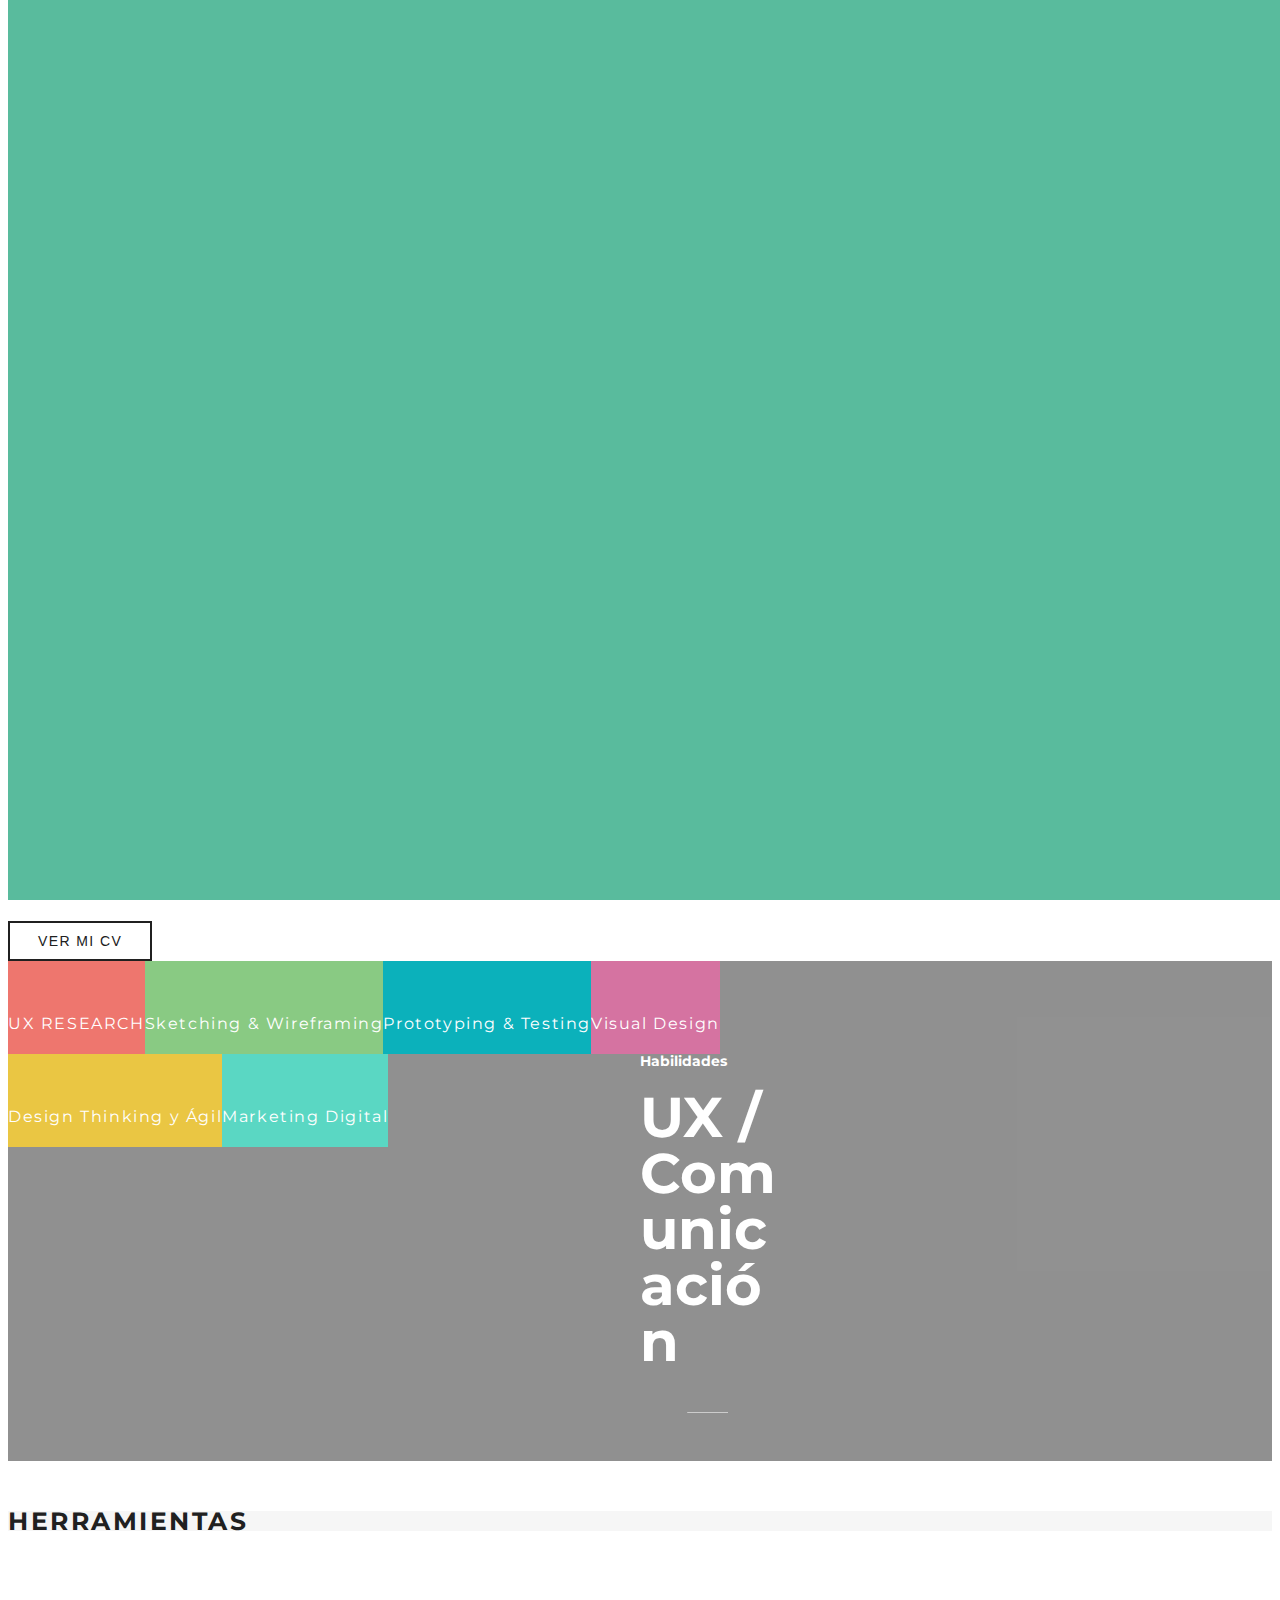
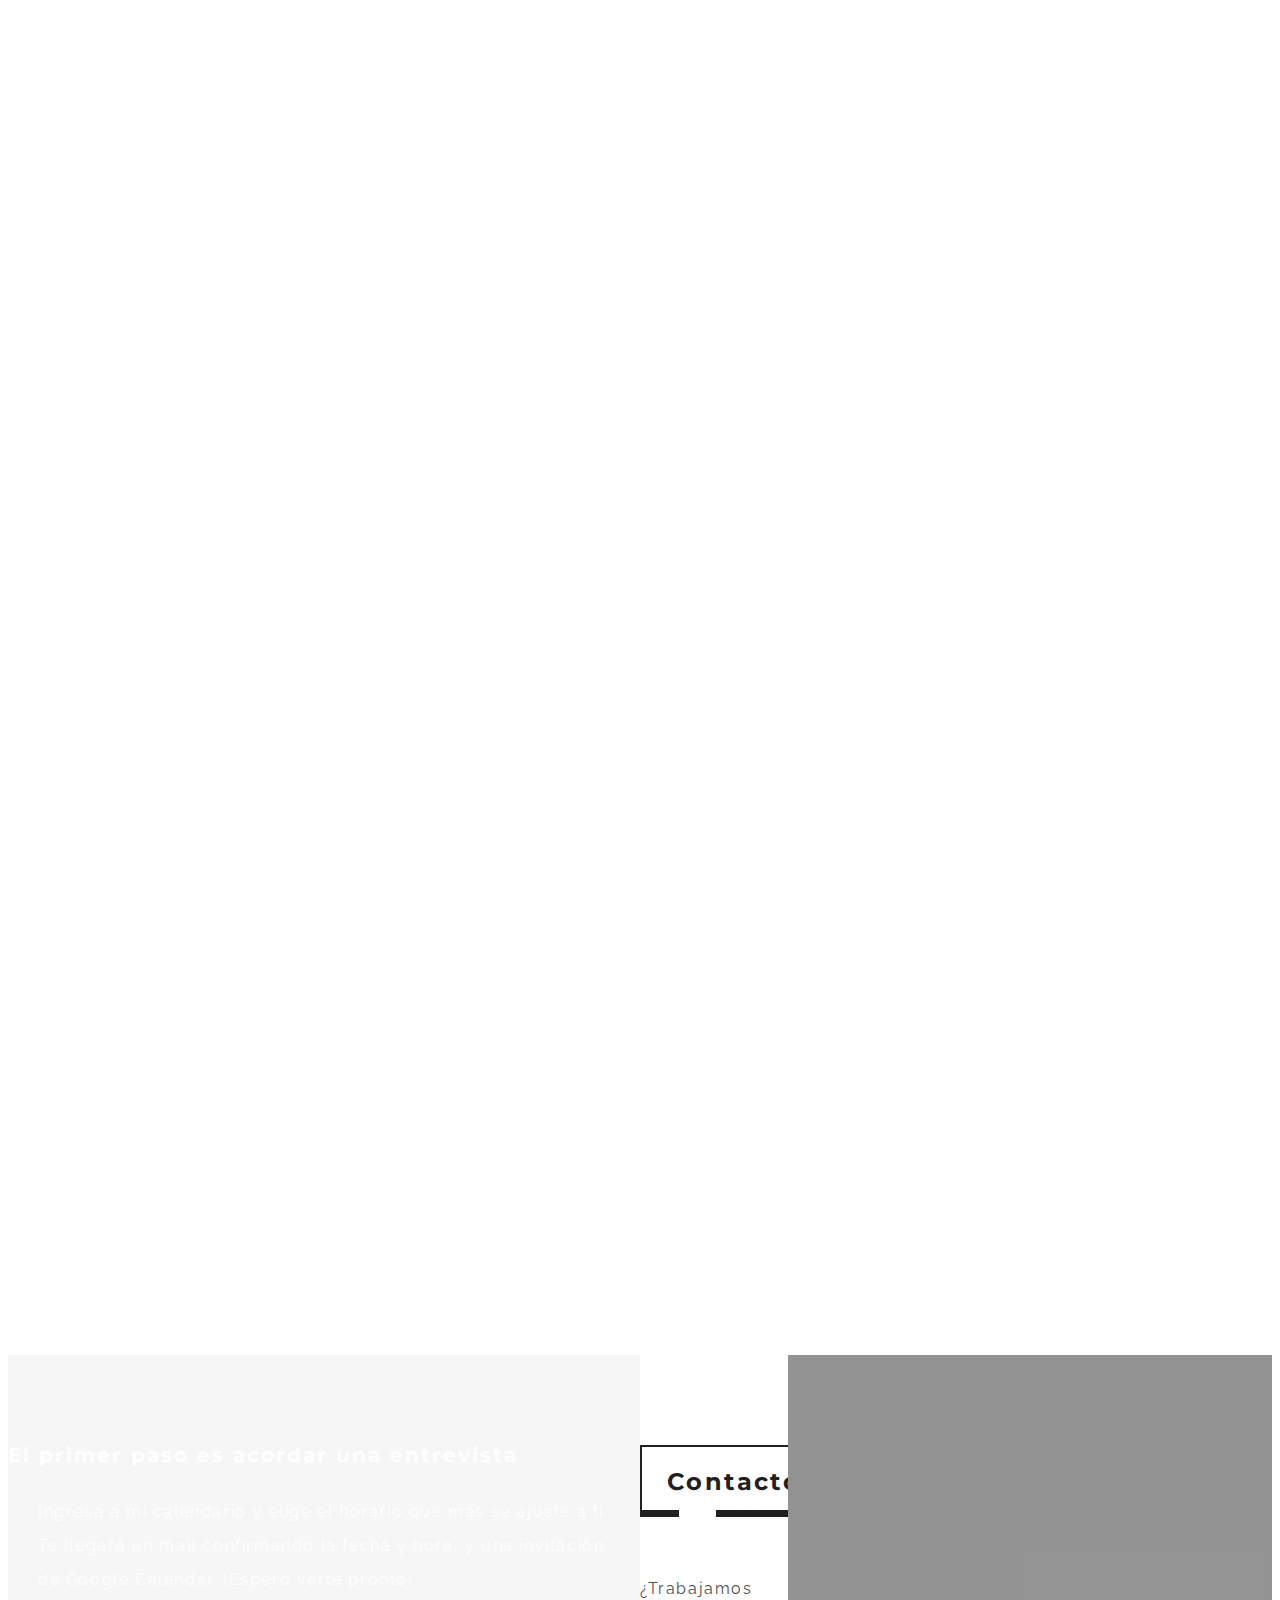
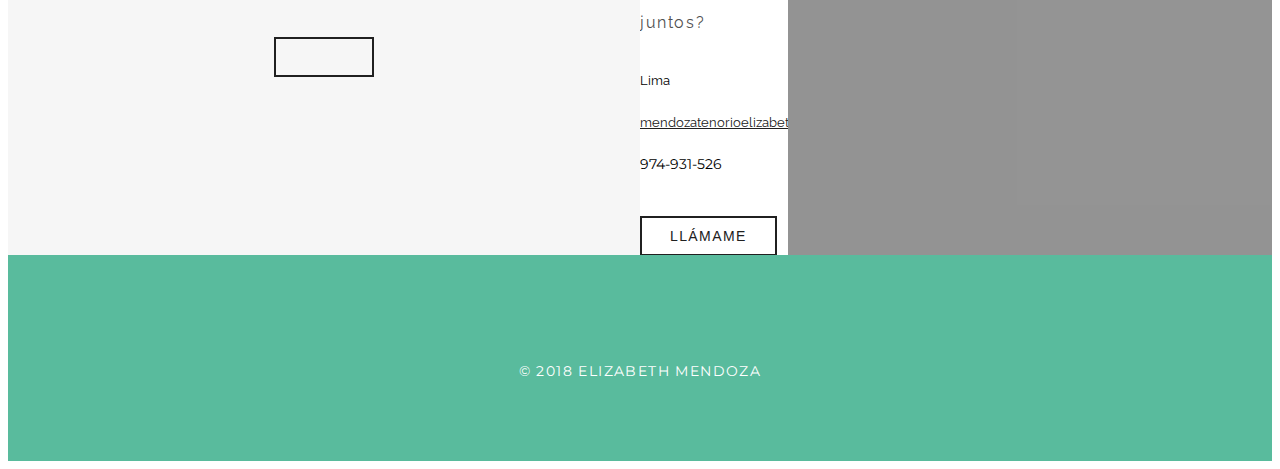
==== commit b99090a5: "Telefono" ====
--- a/index.html
+++ b/index.html
@@ -12,7 +12,7 @@
     <meta name="emendoza" content="emendoza">
     <!-- Open Graph Meta Data -->
     <meta property="og:type" content="website">
-    <meta property="og:image" content="https://elment9.github.io/portfoliofinal/images/others/elizabeth.png" />
+    <meta property="og:image" content="https://elment9.github.io/portfolio/images/others/elizabeth.png" />
     <!--Favicon-->
     <link rel="shortcut icon" type="image/png" href="images/icon.png" sizes="16x16">
     <link rel="shortcut icon" href="images/icon.png" type="image/x-icon" />
@@ -57,7 +57,7 @@
     <![endif]-->
 </head>
 
-<body id="page" data-spy="scroll" data-target=".navbar-nav" data-offset="80" class="appear-animate">
+<body id="page" data-spy="scroll" data-target=".navbar-nav" data-offset="80" class="appear-animate" onload="init ();">
 
     <!-- Preloader
           –––––––––––––––––––––––––––––––––––––––––––––––––– -->
@@ -68,8 +68,10 @@
         </div>
         <div class="ip-loader">
             <svg class="ip-inner trans" width="60px" height="60px" viewBox="0 0 80 80">
-                <path class="ip-loader-circlebg" d="M40,10C57.351,10,71,23.649,71,40.5S57.351,71,40.5,71 S10,57.351,10,40.5S23.649,10,40.5,10z" />
-                <path id="ip-loader-circle" class="ip-loader-circle" d="M40,10C57.351,10,71,23.649,71,40.5S57.351,71,40.5,71 S10,57.351,10,40.5S23.649,10,40.5,10z" />
+                <path class="ip-loader-circlebg" d="M40,10C57.351,10,71,23.649,71,40.5S57.351,71,40.5,71 S10,57.351,10,40.5S23.649,10,40.5,10z"
+                />
+                <path id="ip-loader-circle" class="ip-loader-circle" d="M40,10C57.351,10,71,23.649,71,40.5S57.351,71,40.5,71 S10,57.351,10,40.5S23.649,10,40.5,10z"
+                />
             </svg>
         </div>
     </div>
@@ -204,16 +206,12 @@
                                     <h2 class="text-uppercase"> Conóceme</h2>
                                     <span class="title-spt"></span>
                                 </div>
-                                <p>UX Designer y Comunicadora Social, apasionada por crear soluciones que puedan
-                                    impactar en
+                                <p>UX Designer y Comunicadora Social, apasionada por crear soluciones que puedan impactar en
                                     la experiencia digital de las personas. </p>
-                                <p>La curiosidad y mis ganas de aprender algo nuevo cada día me llevaron a adentrarme
-                                    en la
-                                    tecnología. Soy una persona empática y perseverante; trabajo muy bien en equipo y
-                                    me
+                                <p>La curiosidad y mis ganas de aprender algo nuevo cada día me llevaron a adentrarme en la
+                                    tecnología. Soy una persona empática y perseverante; trabajo muy bien en equipo y me
                                     adapto a diferentes situaciones. </p>
-                                <p>Como comunicadora, cuento con experiencia en medios, agencias de comunicación y
-                                    organizaciones
+                                <p>Como comunicadora, cuento con experiencia en medios, agencias de comunicación y organizaciones
                                     del sector privado. Me gusta el arte, la fotografía, los viajes y la música.</p>
                             </div>
                             <!-- <div class="text-center progress-wrapper marT50 wow fadeIn">
@@ -221,8 +219,7 @@
                                         class="submit btn btn-dark" value="Mira mi video"></a>
                             </div> -->
                             <div class="text-center progress-wrapper marT50 wow fadeIn">
-                                <a href="https://drive.google.com/file/d/1B4bTH1RXPXzyWLklr1BQt_eFcigxNEAu/view?usp=sharing"
-                                    target="_blank">
+                                <a target="_blank" href="https://drive.google.com/file/d/1xpHDH0zlZLWVXAsD4HMFugWXsSHFHEsT/view?usp=sharing">
                                     <input type="submit" class="submit btn btn-dark cv-btn" value="Ver mi CV">
                                 </a>
                             </div>
@@ -259,8 +256,7 @@
                     </div>
                 </div>
                 <!--Left Image-->
-                <div class="col-sm-6 hidden-xs leftAl img-holder-2 wow fadeIn" data-wow-delay=".4s" data-wow-duration=".8s"
-                    data-background="images/others/elizabeth.png"></div>
+                <div class="col-sm-6 hidden-xs leftAl img-holder-2 wow fadeIn" data-wow-delay=".4s" data-wow-duration=".8s" data-background="images/others/elizabeth.png"></div>
                 <!--/ Left Image-->
             </section>
             <!--/ About us-->
@@ -278,8 +274,7 @@
                                     <div class="col-md-10">
                                         <!--Section Title text-left-->
                                         <div class="heading text-left">
-                                            <div class="title-style-2 wow fadeIn" data-wow-delay=".2s"
-                                                data-wow-duration="1s">
+                                            <div class="title-style-2 wow fadeIn" data-wow-delay=".2s" data-wow-duration="1s">
                                                 <div class="title white">
                                                     <h2 class="text-uppercase white"> Habilidades</h2>
                                                 </div>
@@ -290,8 +285,9 @@
                                             </div>
                                         </div>
                                         <!--/ Section Title text-left-->
-                                        <p class="font20 white">Aplico el diseño estratégico para crear experiencias
-                                            amigables y útiles para tus usuarios.</p>
+                                        <p class="font20 white">Aplico el diseño estratégico para crear experiencias amigables y útiles para tus
+                                            usuarios.
+                                        </p>
                                     </div>
                                 </div>
                             </div>
@@ -303,8 +299,7 @@
                                     <!--Service One-->
                                     <li class="col-sm-4 col-xs-12 boxItem">
                                         <div class="service-box-style">
-                                            <div class="content-service wow fadeIn" data-wow-delay="0.5s"
-                                                data-wow-duration=".7s">
+                                            <div class="content-service wow fadeIn" data-wow-delay="0.5s" data-wow-duration=".7s">
                                                 <div class="icon">
                                                     <img src="images/skills/1.png" alt="">
                                                 </div>
@@ -315,8 +310,7 @@
                                                     <div class="ts-table-cell">
                                                         <h5 class="white text-uppercase marB0">UX RESEARCH</h5>
                                                         <span class="underline cntr white"></span>
-                                                        <p class="white">La piedra angular del diseño UX. Obtengo y
-                                                            analizo información de
+                                                        <p class="white">La piedra angular del diseño UX. Obtengo y analizo información de
                                                             los usuarios y el negocio.</p>
                                                     </div>
                                                 </div>
@@ -327,8 +321,7 @@
                                     <!--Service Two-->
                                     <li class="col-sm-4 col-xs-12 boxItem">
                                         <div class="service-box-style">
-                                            <div class="content-service wow fadeIn" data-wow-delay="0.8s"
-                                                data-wow-duration=".7s">
+                                            <div class="content-service wow fadeIn" data-wow-delay="0.8s" data-wow-duration=".7s">
                                                 <div class="icon">
                                                     <img src="images/skills/2.png" alt="">
                                                 </div>
@@ -337,10 +330,10 @@
                                             <div class="content-hover black-trans">
                                                 <div class="ts-table">
                                                     <div class="ts-table-cell">
-                                                        <h5 class="white text-uppercase marB0">Sketching & Wireframing</h5>
+                                                        <h5 class="white text-uppercase marB0">Sketching & Wireframing
+                                                        </h5>
                                                         <span class="underline cntr white"></span>
-                                                        <p class="white">Desarrollo esquemas y bocetos que nos
-                                                            aproximan, de forma rápida,
+                                                        <p class="white">Desarrollo esquemas y bocetos que nos aproximan, de forma rápida,
                                                             a nuestra solución.</p>
                                                     </div>
                                                 </div>
@@ -351,8 +344,7 @@
                                     <!--Service Three-->
                                     <li class="col-sm-4 col-xs-12 boxItem">
                                         <div class="service-box-style">
-                                            <div class="content-service wow fadeIn" data-wow-delay="1s"
-                                                data-wow-duration=".7s">
+                                            <div class="content-service wow fadeIn" data-wow-delay="1s" data-wow-duration=".7s">
                                                 <div class="icon">
                                                     <img src="images/skills/3.png" alt="">
                                                 </div>
@@ -361,10 +353,10 @@
                                             <div class="content-hover black-trans">
                                                 <div class="ts-table">
                                                     <div class="ts-table-cell">
-                                                        <h5 class="white text-uppercase marB0">Prototyping & Testing</h5>
+                                                        <h5 class="white text-uppercase marB0">Prototyping & Testing
+                                                        </h5>
                                                         <span class="underline cntr white"></span>
-                                                        <p class="white">Valido nuestras posibles soluciones con
-                                                            usuarios. ¡Empieza la iteración!</p>
+                                                        <p class="white">Valido nuestras posibles soluciones con usuarios. ¡Empieza la iteración!</p>
                                                     </div>
                                                 </div>
                                             </div>
@@ -374,8 +366,7 @@
                                     <!--Service Four-->
                                     <li class="col-sm-4 col-xs-12 boxItem">
                                         <div class="service-box-style">
-                                            <div class="content-service wow fadeIn" data-wow-delay="1.2s"
-                                                data-wow-duration=".7s">
+                                            <div class="content-service wow fadeIn" data-wow-delay="1.2s" data-wow-duration=".7s">
                                                 <div class="icon">
                                                     <img src="images/skills/4.png" alt="">
                                                 </div>
@@ -386,8 +377,7 @@
                                                     <div class="ts-table-cell">
                                                         <h5 class="white text-uppercase marB0">Visual Design</h5>
                                                         <span class="underline cntr white"></span>
-                                                        <p class="white">Puedo crear todo tipo de material audiovisual:
-                                                            piezas gráficas, fotografía
+                                                        <p class="white">Puedo crear todo tipo de material audiovisual: piezas gráficas, fotografía
                                                             y video.</p>
                                                     </div>
                                                 </div>
@@ -398,23 +388,21 @@
                                     <!--Service Five-->
                                     <li class="col-sm-4 col-xs-12 boxItem">
                                         <div class="service-box-style">
-                                            <div class="content-service wow fadeIn" data-wow-delay="1.5s"
-                                                data-wow-duration=".7s">
+                                            <div class="content-service wow fadeIn" data-wow-delay="1.5s" data-wow-duration=".7s">
                                                 <div class="icon">
                                                     <img src="images/skills/5.png" alt="">
                                                 </div>
-                                                <h5 class="white text-uppercase">Metodología Ágil</h5>
+                                                <h5 class="white text-uppercase">Design Thinking y Ágil</h5>
                                             </div>
                                             <div class="content-hover black-trans">
                                                 <div class="ts-table">
                                                     <div class="ts-table-cell">
-                                                        <h5 class="white text-uppercase marB0">Ágil</h5>
+                                                        <h5 class="white text-uppercase marB0">Design Thinking y Ágil
+                                                        </h5>
                                                         <span class="underline cntr white"></span>
-                                                        <p class="white">Esta metodología brinda mayor valor a los
-                                                            procesos y a la toma de
-                                                            decisiones en el desarrollo. El objetivo: Diseño centrado
-                                                            en
-                                                            el humano.</p>
+                                                        <p class="white">En conjunto, ambas metodologías permiten trabajar en sprints para
+                                                            crear MVP tomando en cuenta las necesidades de tus usuarios.
+                                                        </p>
                                                     </div>
                                                 </div>
                                             </div>
@@ -424,21 +412,19 @@
                                     <!--Service Six-->
                                     <li class="col-sm-4 col-xs-12 boxItem">
                                         <div class="service-box-style">
-                                            <div class="content-service wow fadeIn" data-wow-delay="1.8s"
-                                                data-wow-duration=".7s">
+                                            <div class="content-service wow fadeIn" data-wow-delay="1.8s" data-wow-duration=".7s">
                                                 <div class="icon">
                                                     <img src="images/skills/6.png" alt="">
                                                 </div>
-                                                <h5 class="white text-uppercase">Design Thinking</h5>
+                                                <h5 class="white text-uppercase">Marketing Digital</h5>
                                             </div>
                                             <div class="content-hover black-trans">
                                                 <div class="ts-table">
                                                     <div class="ts-table-cell">
-                                                        <h5 class="white text-uppercase marB0">Design Thinking</h5>
+                                                        <h5 class="white text-uppercase marB0">Marketing</h5>
                                                         <span class="underline cntr white"></span>
-                                                        <p class="white">Conozco este enfoque de innovación que permite
-                                                            integrar las necesidades
-                                                            de los usuarios, la tecnología y el modelo de negocio.
+                                                        <p class="white">Analizo métricas, usuarios y contexto para crear estrategias digitales
+                                                            (Facebook,Instagram/ Seo) acorde a los objetivos de negocio.
                                                         </p>
                                                     </div>
                                                 </div>
@@ -469,17 +455,25 @@
                                 <ul class="skill-bar">
                                     <li class="active progress">
                                         <div class="skill-bar-wrap">
-                                            <div data-width="95" class="progress-bar text-uppercase" data-name="Figma"></div>
+                                            <div data-width="95" class="progress-bar text-uppercase" data-name="Figma">
+                                            </div>
                                         </div>
                                     </li>
                                     <li class="active progress">
                                         <div class="skill-bar-wrap">
-                                            <div data-width="90" class="progress-bar text-uppercase" data-name="Marvel"></div>
+                                            <div data-width="90" class="progress-bar text-uppercase" data-name="Marvel">
+                                            </div>
                                         </div>
                                     </li>
                                     <li class="active progress">
                                         <div class="skill-bar-wrap">
                                             <div data-width="90" class="progress-bar text-uppercase" data-name="Adobe Illustrator">
+                                            </div>
+                                        </div>
+                                    </li>
+                                    <li class="active progress">
+                                        <div class="skill-bar-wrap">
+                                            <div data-width="70" class="progress-bar text-uppercase" data-name="Adobe XD">
                                             </div>
                                         </div>
                                     </li>
@@ -538,18 +532,46 @@
                         </div>
                         <div class="col-md-6 wow fadeInUp" data-wow-delay=".5s" data-wow-duration=".7s">
                             <div id="filters-container" class="cbp-l-filters-alignRight filters-2">
-                                <div data-filter="*" class="cbp-filter-item-active cbp-filter-item">Todo</div>
-                                <div data-filter=".ux" class="cbp-filter-item"> UX Design </div>
-                                <div data-filter=".design" class="cbp-filter-item"> Diseño Gráfico </div>
-                                <div data-filter=".photo" class="cbp-filter-item"> Fotografía </div>
+                                <div data-filter="*" class="cbp-filter-item-active cbp-filter-item">Todo
+                                    <div class="cbp-filter-counter"></div>
+                                </div>
+                                <div data-filter=".ux" class="cbp-filter-item">UX
+                                    <div class="cbp-filter-counter"></div>
+                                </div>
+                                <div data-filter=".code" class="cbp-filter-item">Código
+                                    <div class="cbp-filter-counter"></div>
+                                </div>
+                                <div data-filter=".design" class="cbp-filter-item">Diseño Gráfico
+                                    <div class="cbp-filter-counter"></div>
+                                </div>
+                                <div data-filter=".photo" class="cbp-filter-item">Foto
+                                    <div class="cbp-filter-counter"></div>
+                                </div>
                             </div>
                         </div>
                         <div class="col-md-12">
                             <!--Grid Container-->
-                            <div id="portfolio-grid-container" class="cbp-l-grid-projects marT15" data-caption="overlayBottomReveal"
-                                data-animation="slideLeft" data-gaphorizontal="38" data-gapvertical="50" data-logo="images/logo/logoblack.png">
+                            <div id="portfolio-grid-container" class="cbp-l-grid-projects marT15" data-caption="overlayBottomReveal" data-animation="slideLeft"
+                                data-gaphorizontal="38" data-gapvertical="50" data-logo="images/logo/logoblack.png">
                                 <!--Project 1-->
                                 <div class="cbp-item ux">
+                                    <a href="ajax/bcp.html" class="cbp-caption cbp-singlePage">
+                                        <div class="cbp-caption-defaultWrap">
+                                            <img src="images/portfolio/10.png" alt="">
+                                        </div>
+                                        <div class="cbp-caption-activeWrap">
+                                            <div class="cbp-l-caption-alignLeft">
+                                                <div class="cbp-l-caption-body">
+                                                    <div class="cbp-l-caption-title">ABC del BCP</div>
+                                                    <div class="cbp-l-caption-desc">Rediseño UX</div>
+                                                </div>
+                                            </div>
+                                        </div>
+                                    </a>
+                                </div>
+                                <!--/ Project 1-->
+                                <!--Project 1-->
+                                <!-- <div class="cbp-item ux">
                                     <a href="ajax/tueke.html" class="cbp-caption cbp-singlePage">
                                         <div class="cbp-caption-defaultWrap">
                                             <img src="images/portfolio/1.png" alt="">
@@ -563,8 +585,25 @@
                                             </div>
                                         </div>
                                     </a>
-                                </div>
+                                </div> -->
                                 <!--/ Project 1-->
+                                <!--Project 1.0-->
+                                <div class="cbp-item ux">
+                                    <a href="ajax/tucambista.html" class="cbp-caption cbp-singlePage">
+                                        <div class="cbp-caption-defaultWrap">
+                                            <img src="images/portfolio/tc12.png" alt="">
+                                        </div>
+                                        <div class="cbp-caption-activeWrap">
+                                            <div class="cbp-l-caption-alignLeft">
+                                                <div class="cbp-l-caption-body">
+                                                    <div class="cbp-l-caption-title">Tu Cambista</div>
+                                                    <div class="cbp-l-caption-desc">Rediseño UX</div>
+                                                </div>
+                                            </div>
+                                        </div>
+                                    </a>
+                                </div>
+                                <!--/ Project 1.0-->
                                 <!--Project 1.1-->
                                 <div class="cbp-item ux">
                                     <a href="ajax/amable.html" class="cbp-caption cbp-singlePage">
@@ -583,7 +622,24 @@
                                 </div>
                                 <!--/ Project 1.1-->
                                 <!--Project 2-->
-                                <div class="cbp-item ux">
+                                <div class="cbp-item ux code">
+                                    <a href="ajax/tueke.html" class="cbp-caption cbp-singlePage">
+                                        <div class="cbp-caption-defaultWrap">
+                                            <img src="images/portfolio/20.png" alt="">
+                                        </div>
+                                        <div class="cbp-caption-activeWrap">
+                                            <div class="cbp-l-caption-alignLeft">
+                                                <div class="cbp-l-caption-body">
+                                                    <div class="cbp-l-caption-title">TuEke Financiero</div>
+                                                    <div class="cbp-l-caption-desc">Rediseño UX</div>
+                                                </div>
+                                            </div>
+                                        </div>
+                                    </a>
+                                </div>
+                                <!--/ Project 2-->
+                                <!--Project 2-->
+                                <div class="cbp-item ux code">
                                     <a href="ajax/fruta.html" class="cbp-caption cbp-singlePage">
                                         <div class="cbp-caption-defaultWrap">
                                             <img src="images/portfolio/2.png" alt="">
@@ -617,7 +673,7 @@
                                 </div>
                                 <!--/ Project 2.1-->
                                 <!--Project 3-->
-                                <div class="cbp-item ux">
+                                <div class="cbp-item ux code">
                                     <a href="ajax/datadashboard.html" class="cbp-caption cbp-singlePage">
                                         <div class="cbp-caption-defaultWrap">
                                             <img src="images/portfolio/3.png" alt="">
@@ -635,8 +691,7 @@
                                 <!--/ Project 3-->
                                 <!--Project 4-->
                                 <div class="cbp-item design">
-                                    <a href="https://www.behance.net/gallery/61147503/Sudamericana-de-Fibras-Propuesta-Portada-Agenda-2018"
-                                        target="_blank" class="cbp-caption">
+                                    <a href="https://www.behance.net/gallery/61147503/Sudamericana-de-Fibras-Propuesta-Portada-Agenda-2018" target="_blank" class="cbp-caption">
                                         <div class="cbp-caption-defaultWrap">
                                             <img src="images/portfolio/design.jpg" alt="">
                                         </div>
@@ -670,8 +725,7 @@
                                 <!--/ Project 5-->
                                 <!--Project 6-->
                                 <div class="cbp-item photo">
-                                    <a href="https://www.behance.net/gallery/65073807/Fotografia-Sesiones-y-retratos"
-                                        target="_blank" class="cbp-caption">
+                                    <a href="https://www.behance.net/gallery/65073807/Fotografia-Sesiones-y-retratos" target="_blank" class="cbp-caption">
                                         <div class="cbp-caption-defaultWrap">
                                             <img src="images/portfolio/foto_1.png" alt="">
                                         </div>
@@ -679,8 +733,7 @@
                                             <div class="cbp-l-caption-alignLeft">
                                                 <div class="cbp-l-caption-body">
                                                     <div class="cbp-l-caption-title">Retratos & Sesiones</div>
-                                                    <div class="cbp-l-caption-desc">Fotografía / Photoshop / Adobe
-                                                        Lightroom
+                                                    <div class="cbp-l-caption-desc">Fotografía / Photoshop / Adobe Lightroom
                                                     </div>
                                                 </div>
                                             </div>
@@ -690,8 +743,7 @@
                                 <!--/ Project 6-->
                                 <!--Project 7-->
                                 <div class="cbp-item design">
-                                    <a href="https://www.behance.net/gallery/65064619/Diseno-Community-Manager-Escuela-Drytex-SDF"
-                                        target="_blank" class="cbp-caption">
+                                    <a href="https://www.behance.net/gallery/65064619/Diseno-Community-Manager-Escuela-Drytex-SDF" target="_blank" class="cbp-caption">
                                         <div class="cbp-caption-defaultWrap">
                                             <img src="images/portfolio/design_1.png" alt="">
                                         </div>
@@ -699,13 +751,31 @@
                                             <div class="cbp-l-caption-alignLeft">
                                                 <div class="cbp-l-caption-body">
                                                     <div class="cbp-l-caption-title">Social Media: Escuela Drytex</div>
-                                                    <div class="cbp-l-caption-desc">Diseño gráfico & Community manager</div>
+                                                    <div class="cbp-l-caption-desc">Diseño gráfico & Community manager
+                                                    </div>
                                                 </div>
                                             </div>
                                         </div>
                                     </a>
                                 </div>
                                 <!--/ Project 7-->
+                                <!--Project 8-->
+                                <div class="cbp-item code">
+                                    <a href="ajax/FindFood.html" class="cbp-caption cbp-singlePage">
+                                        <div class="cbp-caption-defaultWrap">
+                                            <img src="images/portfolio/foodmap.png" alt="">
+                                        </div>
+                                        <div class="cbp-caption-activeWrap">
+                                            <div class="cbp-l-caption-alignLeft">
+                                                <div class="cbp-l-caption-body">
+                                                    <div class="cbp-l-caption-title">Find Food</div>
+                                                    <div class="cbp-l-caption-desc">Código</div>
+                                                </div>
+                                            </div>
+                                        </div>
+                                    </a>
+                                </div>
+                                <!--/ Project 8-->
 
                             </div>
 
@@ -742,7 +812,7 @@
                                                 <h2 class="text-uppercase"> Contacto</h2>
                                                 <span class="spt"></span>
                                             </div>
-                                            <p>¿Trabajamos juntos? Yo encantada</p>
+                                            <p>¿Trabajamos juntos?</p>
                                         </div>
                                         <!--/ Section Title-->
                                         <ul class="infoContact wow fadeInLeft" data-wow-delay=".2s" data-wow-duration=".8s">
@@ -756,10 +826,10 @@
                                             </li>
                                             <li>
                                                 <span class="icon fas fa-phone"></span>
-                                                <span class="number">941-678-486</span>
+                                                <span class="number">974-931-526</span>
                                             </li>
                                         </ul>
-                                        <a class="infoContact wow fadeInLeft" href="tel:941678486" target="_blank">
+                                        <a class="infoContact wow fadeInLeft" href="tel:974931526" target="_blank">
                                             <input type="submit" class="submit btn btn-dark cv-btn" value="Llámame">
                                         </a>
                                     </div>
@@ -768,16 +838,16 @@
                         </div>
                         <div class="split-section-content pull-right">
                             <div class="row-padding paddb0">
-                                <div id="contact-form" class="contact-form-wrapper contact-form-corp  wow fadeInRight"
-                                    data-wow-delay=".4s" data-wow-duration=".8s">
+                                <div id="contact-form" class="contact-form-wrapper contact-form-corp  wow fadeInRight" data-wow-delay=".4s" data-wow-duration=".8s">
                                     <h3 class="white text-center font20">El primer paso es acordar una entrevista</h3>
-                                    <p class="white text-center margin-eli">Ingresa a mi calendario y elige el horario
-                                        que más se ajuste a ti. Te llegará un mail
-                                        confirmando la fecha y hora, y una invitación de Google Calendar. ¡Espero verte
-                                        pronto!</p>
+                                    <p class="white text-center margin-eli">Ingresa a mi calendario y elige el horario que más se ajuste a ti. Te llegará un mail
+                                        confirmando la fecha y hora, y una invitación de Google Calendar. ¡Espero verte pronto!
+                                    </p>
                                     <a href="https://calendly.com/elizabethmendoza/conoceme" target="_blank">
                                         <button class="text-center btn btn-dark cv-btn center-btn">
-                                            <li><img src="images/others/calendar.svg" alt=""></li>
+                                            <li>
+                                                <img src="images/others/calendar.svg" alt="">
+                                            </li>
                                         </button>
                                     </a>
 
@@ -808,9 +878,6 @@
     <footer class="clearfix bgColor5" id="page_footer">
         <div class="container text-center">
             <div class="row">
-                <!--Footer Copy-->
-                <h5 class="copyright text-uppercase">&copy; 2018 ELIZABETH MENDOZA</h5>
-                <!--/ Footer Copy-->
                 <!--Footer Social Icon-->
                 <ul class="footer-socials clearfix">
                     <!-- <li><a href="#" class="foo_social"><i class="fa fa-facebook"></i></a></li> -->
@@ -836,6 +903,9 @@
                     </li>
                 </ul>
                 <!--/ Footer Social Icon-->
+                <!--Footer Copy-->
+                <h5 class="copyright text-uppercase">&copy; 2018 ELIZABETH MENDOZA</h5>
+                <!--/ Footer Copy-->
             </div>
         </div>
     </footer>
@@ -855,4 +925,4 @@
 <script src='https://img1.wsimg.com/tcc/tcc_l.combined.1.0.6.min.js'></script>
 
 
-</html>+</html>
